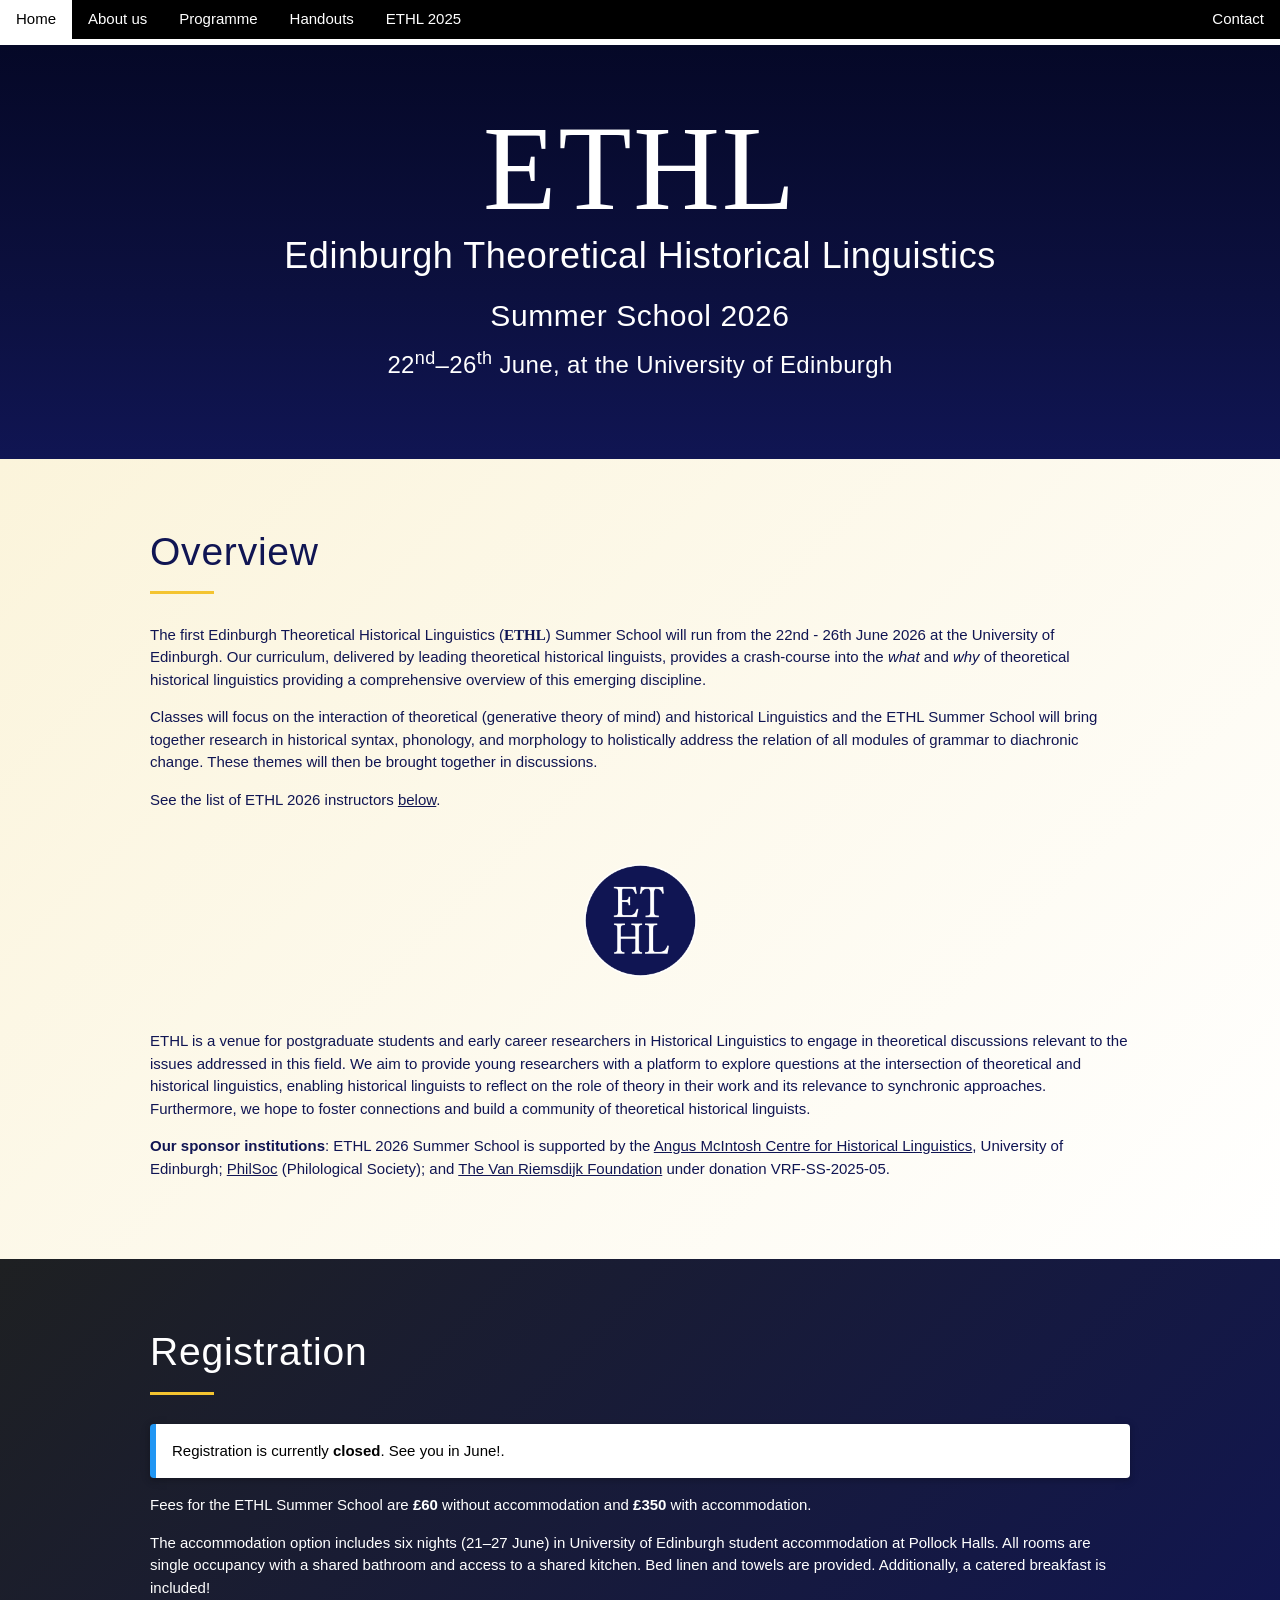
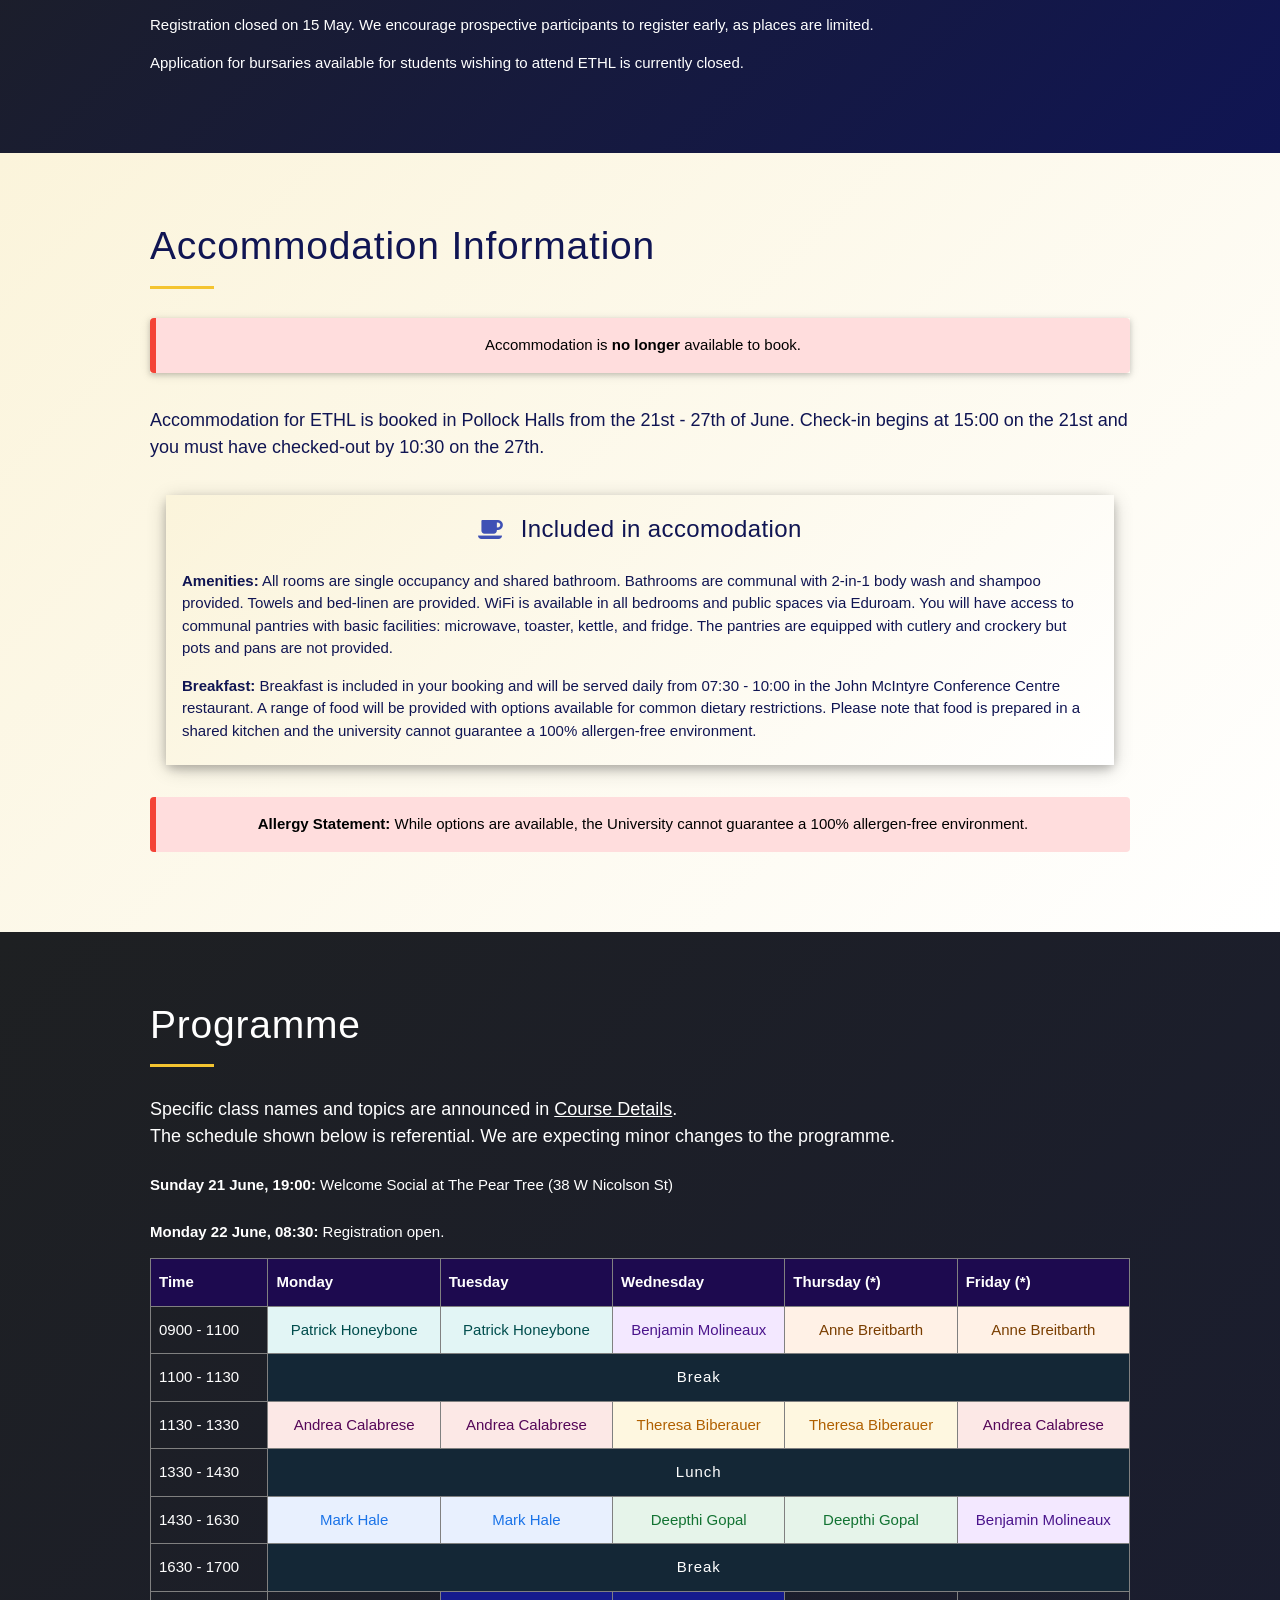
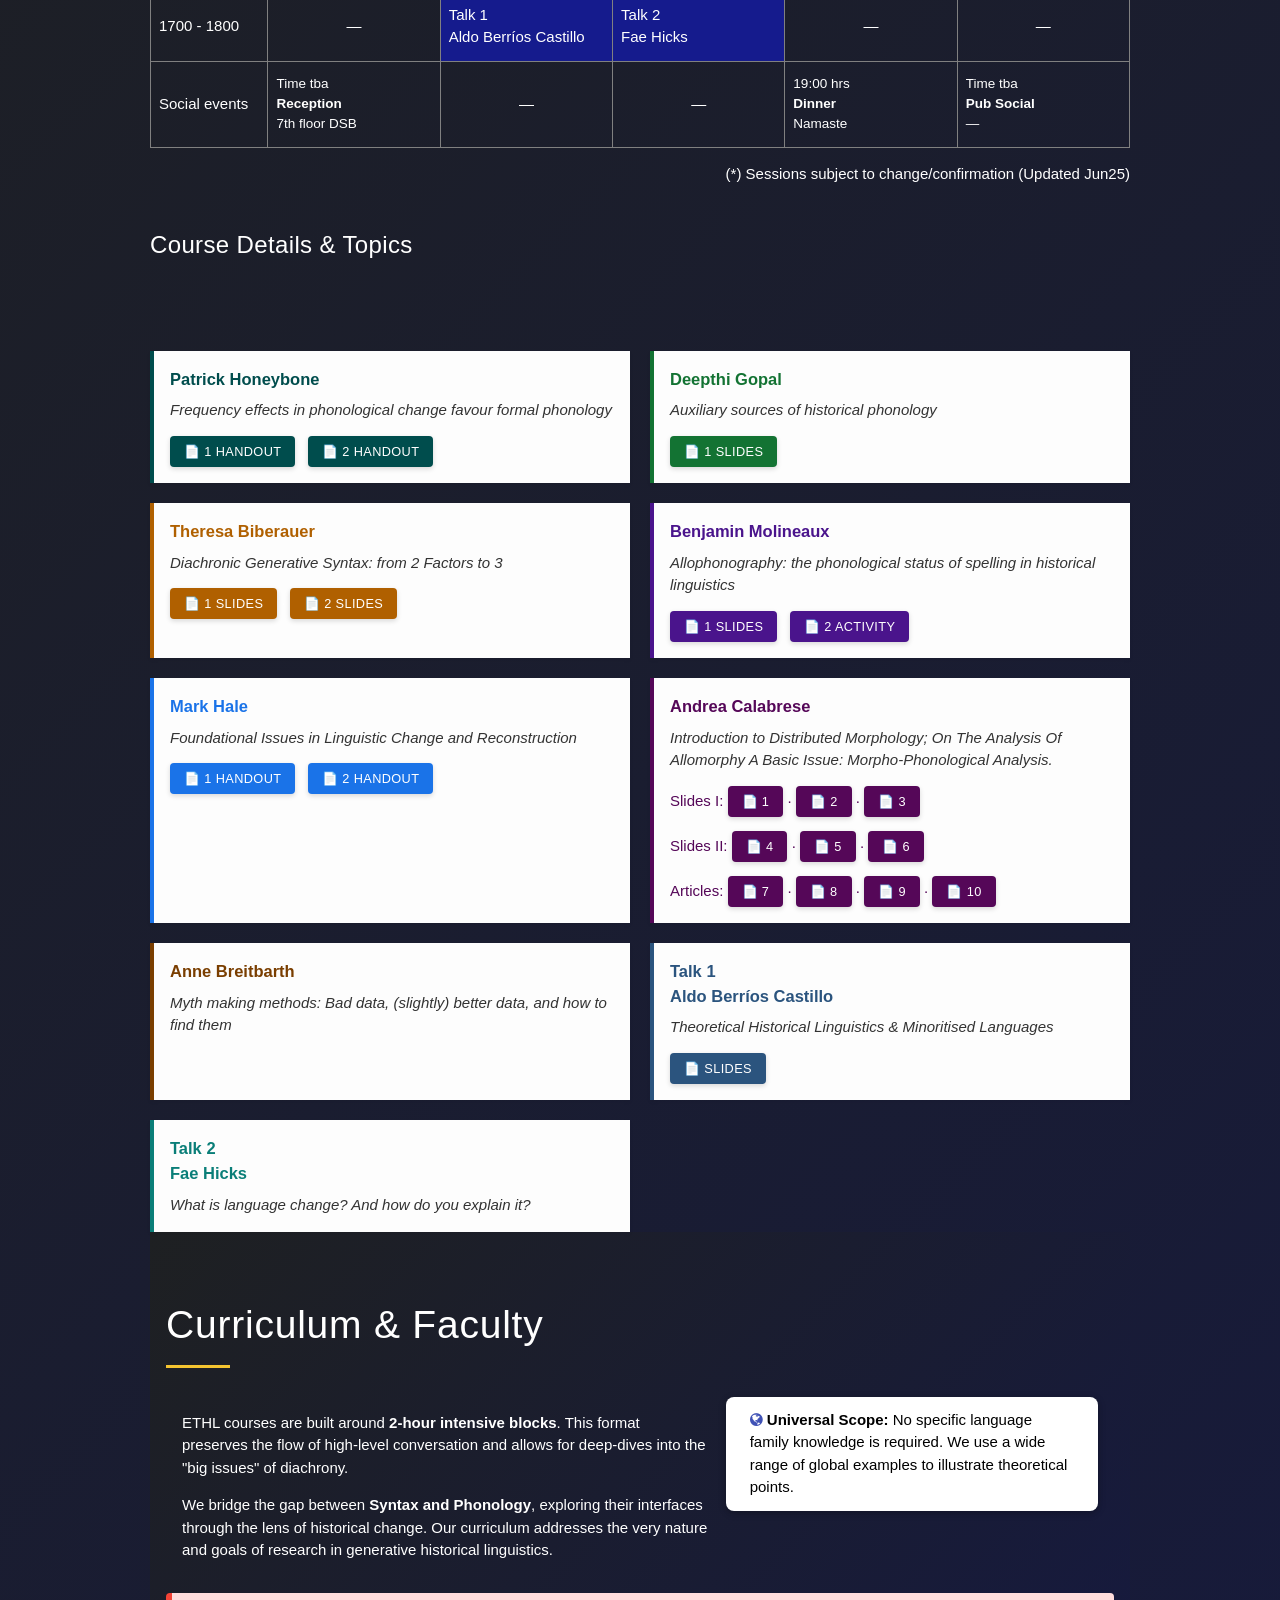
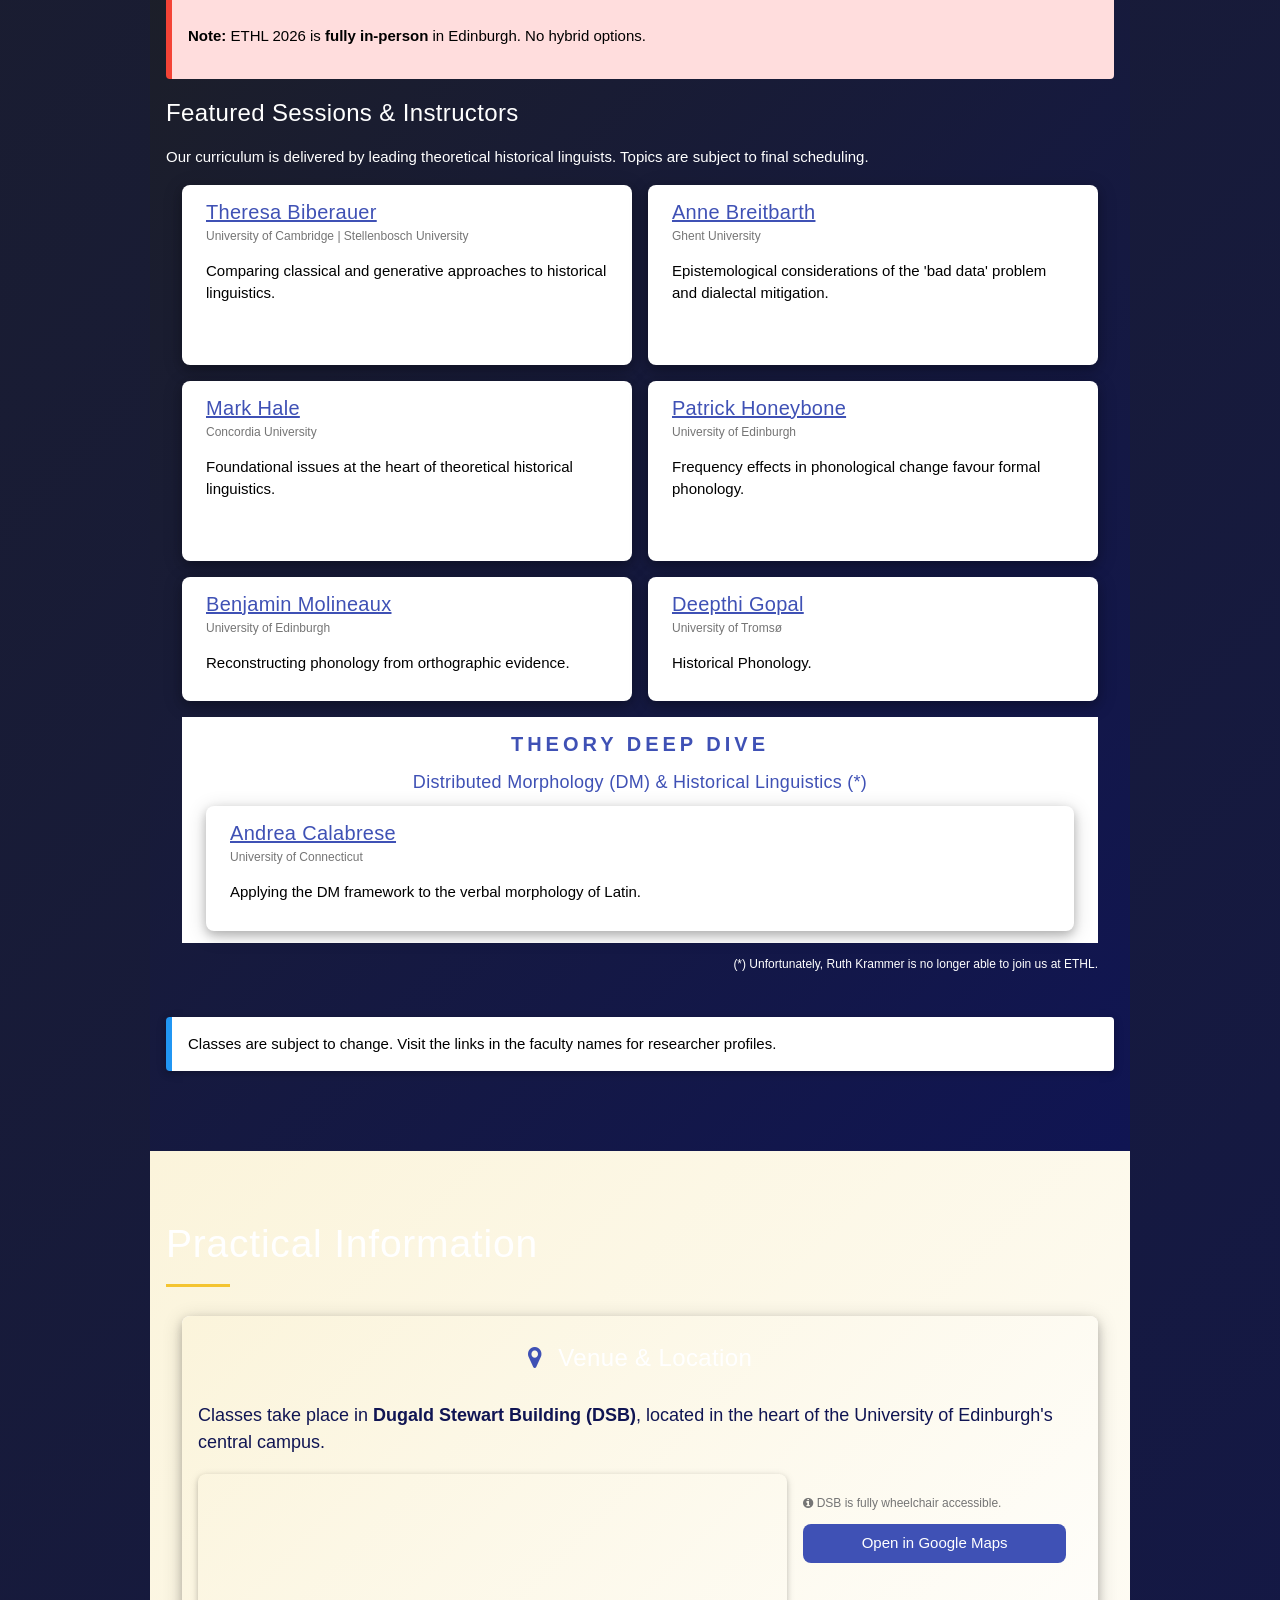
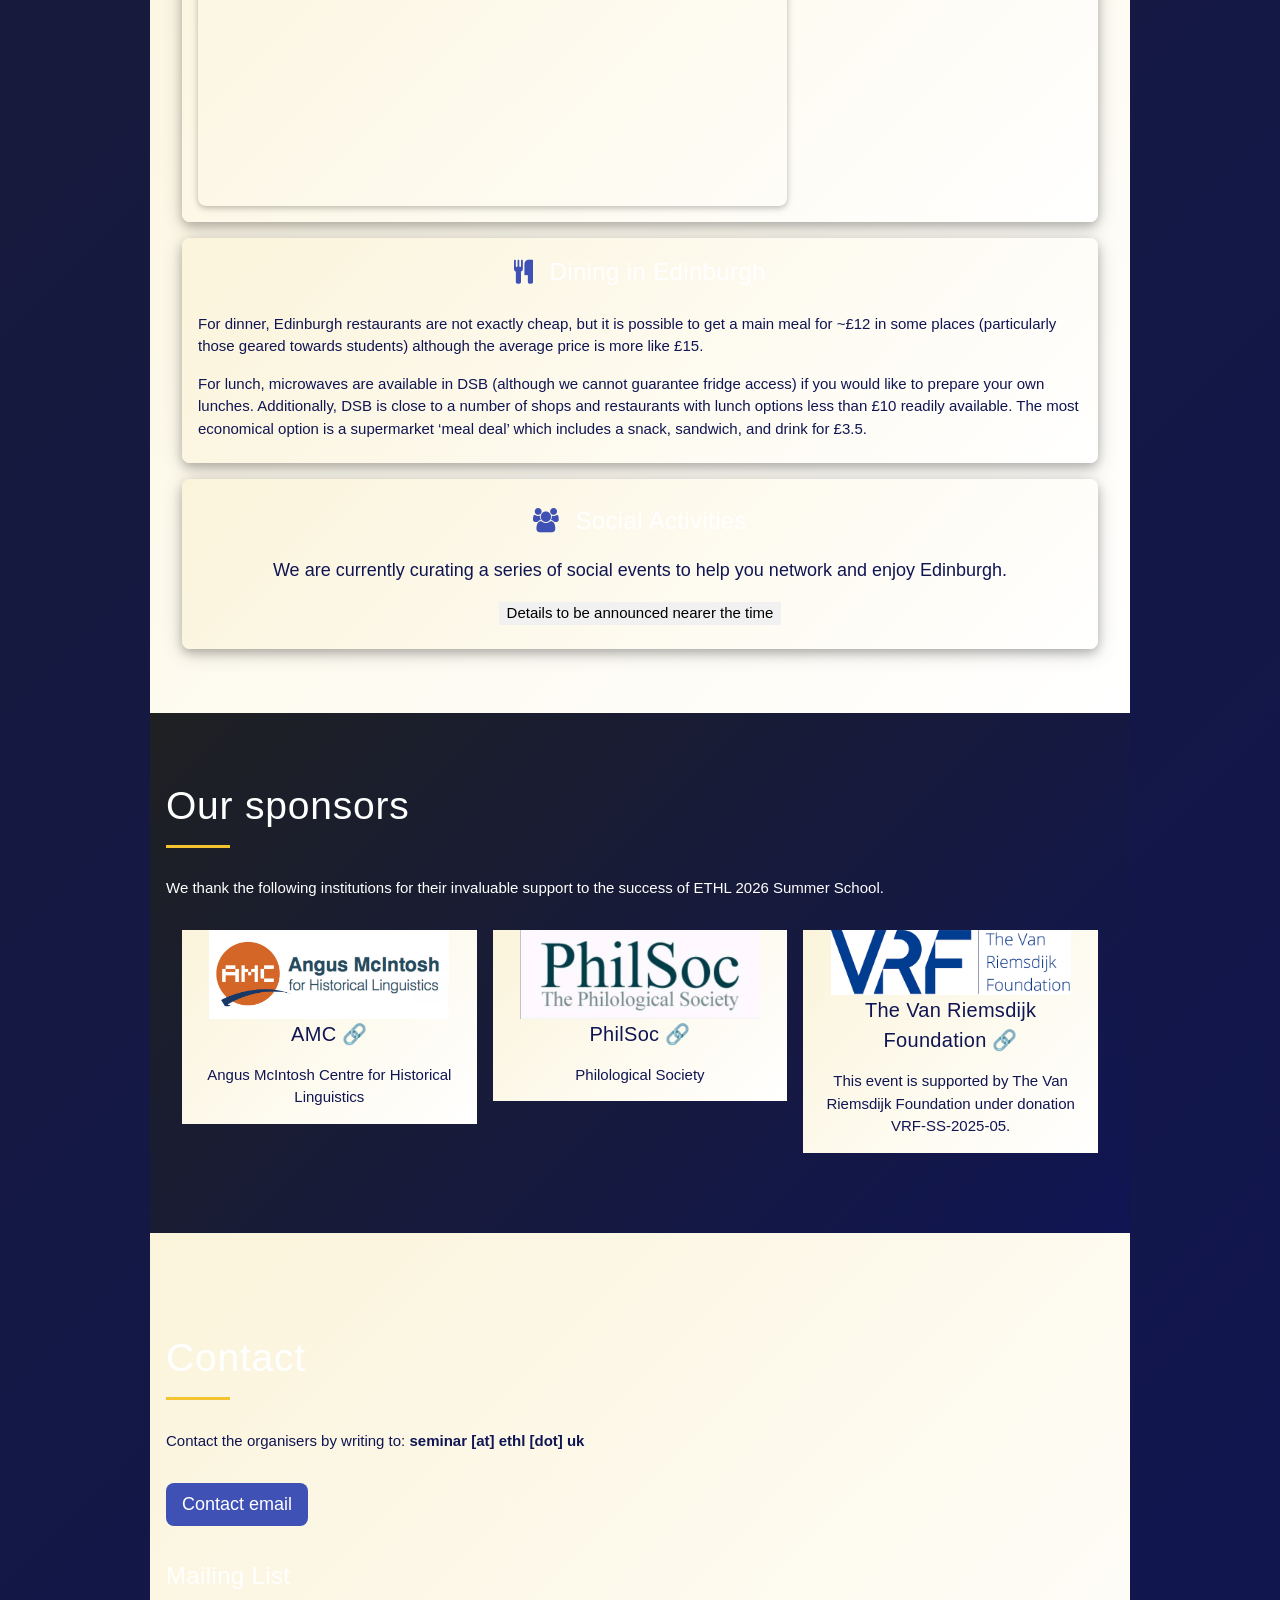
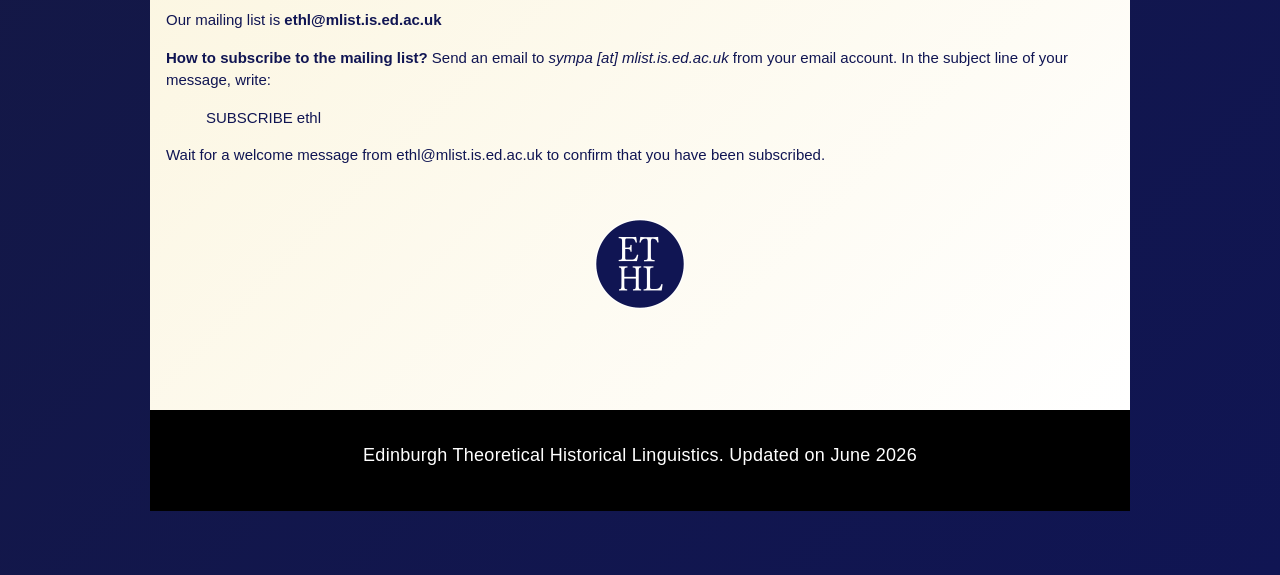
==== index.html @ 7f7b1116 "updated handout" ====
<!DOCTYPE html>
<html lang="en">
<head>
	
<meta charset="UTF-8">

<title>ETHL - Edinburgh Theoretical Historical Linguistics</title>

<!-- The Open Graph protocol -->
<meta property="og:title" content="ETHL - Edinburgh Theoretical Historical Linguistics" />
<meta property="og:description" content="	ETHL is a venue for researchers in Historical Linguistics to engage in discussion relevant to issues at the intersection of theory and diachrony fostering connections and creating a community of theoretical historical linguists." />
<meta property="og:type" content="website" />
<meta property="og:url" content="https://ethl.uk/" />
<meta property="og:image" content="https://ethl.uk/assets/ethl_2026.jpg" />
<meta name="description" content="ETHL Summer School 2026 at the University of Edinburgh: A comprehensive overview of theoretical historical linguistics.">

<script src="https://www.w3schools.com/lib/w3.js"></script>
<meta name="viewport" content="width=device-width,initial-scale=1">

<link rel="apple-touch-icon" sizes="180x180" href="assets/favicon/apple-touch-icon.png">
<link rel="icon" type="image/png" sizes="32x32" href="assets/favicon/favicon-32x32.png">
<link rel="icon" type="image/png" sizes="16x16" href="assets/favicon/favicon-16x16.png">
<link rel="manifest" href="assets/favicon/site.webmanifest">

<link rel="stylesheet" href="https://www.w3schools.com/w3css/4/w3.css"> 

<link rel="stylesheet" href="assets/style.css"> 
<link rel="stylesheet" href="https://fonts.googleapis.com/icon?family=Material+Icons">
<link rel="stylesheet" href="https://cdnjs.cloudflare.com/ajax/libs/font-awesome/4.7.0/css/font-awesome.min.css">

<style>
html,body {font-family:"Verdana",sans-serif}
h1,h2,h3,h4,h5,h6 {font-family:"Segoe UI",sans-serif}
.w4-padding {padding:0 5px}
</style>

</head>
<body>


<!-- Responsive collapsible bar -->
<div class="w3-bar w3-border-white w3-black w3-bottombar w3-border-white ">
<a href="#"          class="w3-bar-item w3-button w3-hover-ethlblue w3-white">Home</a>
<a href="aboutEthl.html"     class="w3-bar-item w3-hide-small w3-button w3-hover-ethlblue">About us</a>
<!--<a href="#register"  class="w3-bar-item w3-hide-small w3-button w3-hover-ethlblue">Register</a>-->
<a href="#programme"  class="w3-bar-item w3-hide-small w3-button w3-hover-ethlblue">Programme</a>
<a href="#handouts"  class="w3-bar-item w3-hide-small w3-button w3-hover-ethlblue">Handouts</a>
<a href="Ethl2025.html" class="w3-bar-item w3-hide-small w3-button w3-hover-ethlblue">ETHL 2025</a>
<a href="#contact"   class="w3-bar-item w3-hide-small  w3-button w3-right w3-hover-ethlblue">Contact</a>
<a href="javascript:void(0)" class="w3-bar-item w3-button w3-right w3-hide-large w3-hide-medium" onclick="myFunction()">&#9776;</a>
</div> 


<!-- Navigation -->
<div id="menudisplay" class="w3-bar-block w3-black w3-hide w3-hide-large w3-hide-medium">
<a href="aboutEthl.html"      class="w3-bar-item w3-button">About us</a>
<!-- <a href="#register"   class="w3-bar-item w3-button">Register</a> -->
<a href="#programme"  class="w3-bar-item w3-button">Programme</a>
<a href="#handouts"  class="w3-bar-item w3-button">Handouts</a>
<a href="Ethl2025.html" class="w3-bar-item w3-button">ETHL 2025</a>
<a href="#contact" class="w3-bar-item w3-button">Contact</a>
</div> 


<div class="w3-container w3-padding-64 ethlblue-gradient w3-center">
	<div class="w3-content">
		<h1 class="ethl-logo">ETHL</h1>
		<h1>Edinburgh Theoretical Historical Linguistics</h1>
		<span class="ethl-h2">Summer School 2026</span>
		<h3>22<sup>nd</sup>–26<sup>th</sup> June, at the University of Edinburgh</h3>
	</div>
</div>

<!-- Hack section -->
<div id="hack" class="w3-container"><div class="w3-content"></div></div>

<!-- APPLY NOW LINK
<div class="w3-display-container w3-animate-opacity">
  <div class="w3-container w3-display-bottomleft w3-margin-bottom">  
    <button onclick="location.href='https://www.epay.ed.ac.uk/conferences-and-events/college-of-humanities-and-social-science/school-of-philosophy-psychology-and-language-sciences/edinburgh-theoretical-historical-linguistics-seminar-2026'" class="w3-button w3-xlarge w3-theme w3-pplsred w3-white w3-round-large" title="Click here to register and/or pay">REGISTER & PAY</button>
  </div>
</div>
-->

<div id="about" class="w3-container w3-padding-64">
	<div class="w3-content">
		<h2>Overview</h2>

        <p>The first Edinburgh Theoretical Historical Linguistics (<span class="ethl">ETHL</span>) Summer School will run from the 22nd - 26th June 2026 at the University of Edinburgh. Our curriculum, delivered by leading theoretical historical linguists, provides a crash-course into the <em>what</em> and <em>why</em> of theoretical historical linguistics providing a comprehensive overview of this emerging discipline.</p>

        <p>Classes will focus on the interaction of theoretical (generative theory of mind) and historical Linguistics and the ETHL Summer School will bring together research in historical syntax, phonology, and morphology to holistically address the relation of all modules of grammar to diachronic change. These themes will then be brought together in discussions.</p>

        <p>See the list of ETHL 2026 instructors <a href="#faculty">below</a>.</p>


    	<div class="w3-center w3-padding-32">
    		 <img src="assets/logo_border.png" class="w3-round" width="125px" height="125px" alt="ETHL Logo"> 
    	</div>

    	<p>ETHL is a venue for postgraduate students and early career researchers in Historical Linguistics to engage in theoretical discussions relevant to the issues addressed in this field. We aim to provide young researchers with a platform to explore questions at the intersection of theoretical and historical linguistics, enabling historical linguists to reflect on the role of theory in their work and its relevance to synchronic approaches. Furthermore, we hope to foster connections and build a community of theoretical historical linguists.</p>

    	<p><strong>Our sponsor institutions</strong>: ETHL 2026 Summer School is supported by the <a href="https://www.amc.lel.ed.ac.uk/">Angus McIntosh Centre for Historical Linguistics</a>, University of Edinburgh; <a href="https://philsoc.org.uk/" target="_blank" alt="The Philological Society">PhilSoc</a> (Philological Society); and <a href="https://vanriemsdijkfoundation.org/">The Van Riemsdijk Foundation</a> under donation VRF‐SS‐2025‐05.

    </div>
</div>



<!-- REGISTRATION -->
<div class="w3-container w3-padding-64" id="register">
	<div class="w3-content">

        <h2>Registration</h2>

        <div class="w3-card">
            <div class="w3-panel w3-leftbar w3-white w3-border-blue w3-round-medium w3-padding-16 w3-margin-top">
                <p style="margin:0;">Registration is currently <strong>closed</strong>. See you in June!.</p>
            </div>
        </div>

        <p>Fees for the ETHL Summer School are <strong>£60</strong> without accommodation and <strong>£350</strong> with accommodation.</p>
        <p>The accommodation option includes six nights (21–27 June) in University of Edinburgh student accommodation at Pollock Halls. All rooms are single occupancy with a shared bathroom and access to a shared kitchen. Bed linen and towels are provided. Additionally, a catered breakfast is included!</p>
        <p>Registration closed on 15 May. We encourage prospective participants to register early, as places are limited. </p>
        <p>Application for bursaries available for students wishing to attend ETHL is currently closed.</p>

	</div>
</div>



<!-- Accomodation -->
<div class="w3-container w3-padding-64" id="accomodation">
    <div class="w3-content">

        <h2>Accommodation Information</h2>


        <div class="w3-card">
            <div class="w3-panel w3-leftbar w3-pale-red w3-border-red w3-round-medium w3-padding-16 w3-margin-top w3-center">
                <p style="margin:0;">Accommodation is <strong>no longer</strong> available to book.</p>
            </div>
        </div>


        <p class="w3-large w3-padding-16">Accommodation for ETHL is booked in Pollock Halls from the 21st - 27th of June.  Check-in begins at 15:00 on the 21st and you must have checked-out by 10:30 on the 27th.</p>

        <div class="w3-row-padding">
            <div class="w3-col l12 m12 w3-margin-bottom">
                <div class="w3-white w3-card-4 w3-round-large">
                    <div class="w3-container w3-padding">
                       <h3 class="w3-center w3-padding"><i class="fa fa-coffee w3-text-indigo w3-margin-right"></i>Included in accomodation</h3>
                        <p><strong>Amenities:</strong> All rooms are single occupancy and shared bathroom. Bathrooms are communal with 2-in-1 body wash and shampoo provided. Towels and bed-linen are provided. WiFi is available in all bedrooms and public spaces via Eduroam. You will have access to communal pantries with basic facilities: microwave, toaster, kettle, and fridge. The pantries are equipped with cutlery and crockery but pots and pans are not provided. </p>
                        <p><strong>Breakfast:</strong> Breakfast is included in your booking and will be served daily from 07:30 - 10:00 in the John McIntyre Conference Centre restaurant. A range of food will be provided with options available for common dietary restrictions. Please note that food is prepared in a shared kitchen and the university cannot guarantee a 100% allergen-free environment.</p>
                    </div>
                </div>
            </div>
        </div>

        <div class="w3-panel w3-leftbar w3-pale-red w3-border-red w3-round-medium w3-padding-16 w3-margin-top w3-center">
             <p style="margin:0;"><strong>Allergy Statement:</strong> While options are available, the University cannot guarantee a 100% allergen-free environment.</p>
        </div>
    </div>
</div>



<!-- PROGRAMME -->
<div class="w3-container w3-padding-64" id="programme">
    <div class="w3-content">        

        <h2>Programme</h2>    
        <p style="margin-top: 24px; font-size: 1.2em;">Specific class names and topics are announced in <a href="#handouts">Course Details</a>.

            <br> The schedule shown below is referential. We are expecting minor changes to the programme.</p>

        <p style="margin-top: 24px">
            <strong>Sunday 21 June, 19:00:</strong> Welcome Social at The Pear Tree (38 W Nicolson St)
        </p>

        <p style="margin-top: 24px">
            <strong>Monday 22 June, 08:30:</strong> Registration open.
        </p>


        <div class="w3-hide-small">
            <table border="1" style="border-collapse: collapse; width: 100%; table-layout: fixed; text-align: left;">
              <thead>
                <tr style="background-color: #1d0a4f; color: white;">
                  <th style="padding: 12px 8px; width: 12%;">Time</th>
                  <th style="padding: 12px 8px; width: 17.6%;">Monday</th>
                  <th style="padding: 12px 8px; width: 17.6%;">Tuesday</th>
                  <th style="padding: 12px 8px; width: 17.6%;">Wednesday</th>
                  <th style="padding: 12px 8px; width: 17.6%;">Thursday (*)</th>
                  <th style="padding: 12px 8px; width: 17.6%;">Friday (*)</th>
                </tr>
              </thead>
              <tbody>
<!--                  <td colspan="2" style="padding: 12px 8px; text-align: center; background-color: #e6f4ea; color: #137333; font-weight: 500;">Deepthi Gopal</td> -->
<!--                  <td colspan="2" style="padding: 12px 8px; text-align: center; background-color: #fef7e0; color: #b06000; font-weight: 500;">Theresa Biberauer</td> -->

                <tr>
                  <td style="padding: 12px 8px">0900 - 1100</td>
                  <td colspan="1" style="padding: 12px 8px; text-align: center; background-color: #e2f5f5; color: #004d4d; font-weight: 500;">Patrick Honeybone</td>
                  <td colspan="1" style="padding: 12px 8px; text-align: center; background-color: #e2f5f5; color: #004d4d; font-weight: 500;">Patrick Honeybone</td>
                  <td style="padding: 12px 8px; text-align: center; background-color: #f3e8ff; color: #4a148c; font-weight: 500;">Benjamin Molineaux</td>
                  <td colspan="1" style="padding: 12px 8px; text-align: center; background-color: #fff1e6; color: #7a3e00; font-weight: 500;">Anne Breitbarth</td>
                  <td colspan="1" style="padding: 12px 8px; text-align: center; background-color: #fff1e6; color: #7a3e00; font-weight: 500;">Anne Breitbarth</td>
                </tr>
                <tr>
                  <td style="padding: 12px 8px">1100 - 1130</td>
                  <td colspan="5" style="padding: 12px 8px; text-align: center; background-color: #142736; color: #fff; letter-spacing: 1px;">Break</td>
                </tr>
                <tr>
                  <td style="padding: 12px 8px">1130 - 1330</td>
                  <td colspan="1" style="padding: 12px 8px; text-align: center; background-color: #fce8e6; color: #550758; font-weight: 500;">Andrea Calabrese</td>
                  <td colspan="1" style="padding: 12px 8px; text-align: center; background-color: #fce8e6; color: #550758; font-weight: 500;">Andrea Calabrese</td>
                  <td colspan="1" style="padding: 12px 8px; text-align: center; background-color: #fef7e0; color: #b06000; font-weight: 500;">Theresa Biberauer</td>
                  <td colspan="1" style="padding: 12px 8px; text-align: center; background-color: #fef7e0; color: #b06000; font-weight: 500;">Theresa Biberauer</td>
                  <td colspan="1" style="padding: 12px 8px; text-align: center; background-color: #fce8e6; color: #550758; font-weight: 500;">Andrea Calabrese</td>
                </tr>
                <tr>
                  <td style="padding: 12px 8px">1330 - 1430</td>
                  <td colspan="5" style="padding: 12px 8px; text-align: center; background-color: #142736; color: #fff; letter-spacing: 1px;">Lunch</td>
                </tr>
                <tr>
                  <td style="padding: 12px 8px">1430 - 1630</td>
                  <td colspan="1" style="padding: 12px 8px; text-align: center; background-color: #e8f0fe; color: #1a73e8; font-weight: 500;">Mark Hale</td>
                  <td colspan="1" style="padding: 12px 8px; text-align: center; background-color: #e8f0fe; color: #1a73e8; font-weight: 500;">Mark Hale</td>
                  <td colspan="1" style="padding: 12px 8px; text-align: center; background-color: #e6f4ea; color: #137333; font-weight: 500;">Deepthi Gopal</td>
                  <td colspan="1" style="padding: 12px 8px; text-align: center; background-color: #e6f4ea; color: #137333; font-weight: 500;">Deepthi Gopal</td>
                  <td style="padding: 12px 8px; text-align: center; background-color: #f3e8ff; color: #4a148c; font-weight: 500;">Benjamin Molineaux</td>
                </tr>
                <tr>
                  <td style="padding: 12px 8px">1630 - 1700</td>
                  <td colspan="5" style="padding: 12px 8px; text-align: center; background-color: #142736; color: #fff; letter-spacing: 1px;">Break</td>
                </tr>
                <tr>
                  <td style="padding: 12px 8px">1700 - 1800</td>
                  <td style="padding: 12px 8px;" class="w3-center">—</td>
                  <td style="padding: 12px 8px; background-color: #151B8D">Talk 1 <br> <span style="font-size:1em">Aldo Berríos Castillo</span></td>


                  <td style="padding: 12px 8px; background-color: #151B8D">Talk 2<br> <span style="font-size:1em">Fae Hicks</span>
                  <td style="padding: 12px 8px;" class="w3-center">—</td>
                  <td style="padding: 12px 8px;" class="w3-center">—</td>
                </tr>
                <tr>
                  <td style="padding: 12px 8px">Social events</td>
                  <td style="padding: 12px 8px; font-size: 0.9em;">Time tba<br><strong>Reception</strong><br>7th floor DSB</td>
                  <td style="padding: 12px 8px;" class="w3-center">—</td>
                  <td style="padding: 12px 8px;" class="w3-center">—</td>
                  <td style="padding: 12px 8px; font-size: 0.9em;">19:00 hrs<br><strong>Dinner</strong><br>Namaste</td>
                  <td style="padding: 12px 8px; font-size: 0.9em;">Time tba<br><strong>Pub Social</strong><br>—</td>
                </tr>
              </tbody>
            </table>
            <p class="w3-right">(*) Sessions subject to change/confirmation (Updated Jun25)</p>
        </div>


        <div class="w3-hide-large w3-hide-medium class-timeline-mobile">
            
            <div class="mobile-day-card">
                <div class="mobile-day-header">Monday 22 June</div>
                <div class="mobile-session p-honeybone"><strong>09:00 - 11:00</strong> P. Honeybone</div>
                <div class="mobile-session m-break"><strong>11:00 - 1130</strong> Break</div>
                <div class="mobile-session d-gopal"><strong>11:30 - 13:30</strong> A. Calabrese</div>
                <div class="mobile-session m-lunch"><strong>13:30 - 14:30</strong> Lunch</div>
                <div class="mobile-session t-biberauer"><strong>14:30 - 16:30</strong> M. Hale</div>
                <div class="mobile-session m-break"><strong>16:30 - 17:00</strong> Break</div>
                <div class="mobile-session m-social"><strong>Time TBA</strong> Reception (DSB-7fl)</div>
            </div>

            <div class="mobile-day-card">
                <div class="mobile-day-header">Tuesday 23 June</div>
                <div class="mobile-session p-honeybone"><strong>09:00 - 11:00</strong> P. Honeybone</div>
                <div class="mobile-session m-break"><strong>11:00 - 1130</strong> Break</div>
                <div class="mobile-session d-gopal"><strong>11:30 - 13:30</strong> A. Calabrese</div>
                <div class="mobile-session m-lunch"><strong>13:30 - 14:30</strong> Lunch</div>
                <div class="mobile-session t-biberauer"><strong>14:30 - 16:30</strong> M. Hale</div>
                <div class="mobile-session m-break"><strong>16:30 - 17:00</strong> Break</div>
                <div class="mobile-session m-opensession"><strong>17:00 - 18:00</strong> A. Berrios C.</div>
            </div>

            <div class="mobile-day-card">
                <div class="mobile-day-header">Wednesday 24 June</div>
                <div class="mobile-session b-molineaux"><strong>09:00 - 11:00</strong> B. Molineaux</div>
                <div class="mobile-session m-break"><strong>11:00 - 1130</strong> Break</div>
                <div class="mobile-session a-calabrese"><strong>11:30 - 13:30</strong>T. Biberauer</div>
                <div class="mobile-session m-lunch"><strong>13:30 - 14:30</strong> Lunch</div>
                <div class="mobile-session m-hale"><strong>14:30 - 16:30</strong> D. Gopal</div>
                <div class="mobile-session m-break"><strong>16:30 - 17:00</strong> Break</div>
                <div class="mobile-session m-opensession"><strong>17:00 - 18:00</strong> F. Hicks</div> 
            </div>

            <div class="mobile-day-card">
                <div class="mobile-day-header">Thursday 25 June (*)</div>
                <div class="mobile-session a-breitbarth"><strong>09:00 - 11:00</strong> A. Breitbarth</div>
                <div class="mobile-session m-break"><strong>11:00 - 1130</strong> Break</div>
                <div class="mobile-session a-calabrese"><strong>11:30 - 13:30</strong>T. Biberauer</div>
                <div class="mobile-session m-lunch"><strong>13:30 - 14:30</strong> Lunch</div>
                <div class="mobile-session m-hale"><strong>14:30 - 16:30</strong> D. Gopal</div>
                <div class="mobile-session m-break"><strong>16:30 - 17:00</strong> Break</div>
                <div class="mobile-session m-social"><strong>19:00</strong> Dinner (Namaste)</div>
            </div>

            <div class="mobile-day-card">
                <div class="mobile-day-header">Friday 26 June (*)</div>
                <div class="mobile-session a-breitbarth"><strong>09:00 - 11:00</strong> A. Breitbarth</div>
                <div class="mobile-session m-break"><strong>11:00 - 1130</strong> Break</div>
                <div class="mobile-session a-calabrese"><strong>11:30 - 13:30</strong> A. Calabrese</div>
                <div class="mobile-session m-lunch"><strong>13:30 - 14:30</strong> Lunch</div>
                <div class="mobile-session b-molineaux"><strong>14:30 - 16:30</strong> B. Molineaux</div>
                <div class="mobile-session m-break"><strong>16:30 - 17:00</strong> Break</div>
                <div class="mobile-session m-social"><strong>Time TBA</strong> Pub Social</div>
            </div>
            <p class="w3-right">(*) Sessions subject to change/confirmation (Updated Jun25)</p>
        </div>


<h3 id="handouts" class="w3-padding-64 course-heading">Course Details & Topics</h3>

<div class="course-grid">
    
    <div class="course-card" style="--accent: #004d4d;">
        <strong class="speaker-name">Patrick Honeybone</strong>
        <p class="talk-title">Frequency effects in phonological change favour formal phonology</p>
        <p class="download-links">
            <a href="pdfs/Ethl-2026-Patrick-frequency-effects.pdf">📄 1 Handout</a> · 
            <a href="pdfs/Ethl-2026-Patrick-2.pdf">📄 2 Handout</a>
        </p>
    </div>

    <div class="course-card" style="--accent: #137333;">
        <strong class="speaker-name">Deepthi Gopal</strong>
        <p class="talk-title">Auxiliary sources of historical phonology</p>
        <p class="download-links">
            <a href="pdfs/Ethl2026-Deepthi-1.pdf">📄 1 Slides</a>
        </p>
    </div>

    <div class="course-card" style="--accent: #b06000;">
        <strong class="speaker-name">Theresa Biberauer</strong>
        <p class="talk-title">Diachronic Generative Syntax: from 2 Factors to 3</p>
        <p class="download-links">
            <a href="pdfs/Ethl2026-Biberauer-FromFactor2toFactor3Day1.pdf">📄 1 Slides</a> · 
            <a href="pdfs/Ethl2026-Biberauer-FromFactor2toFactor3Day2.pdf">📄 2 Slides</a>

        </p>
    </div>

    <div class="course-card" style="--accent: #4a148c;">
        <strong class="speaker-name">Benjamin Molineaux</strong>
        <p class="talk-title">Allophonography: the phonological status of spelling in historical linguistics</p>
        <p class="download-links">
            <a href="pdfs/ethl2026-Molineaux1.pdf">📄 1 Slides</a> ·  
            <a href="pdfs/ethl2026-Molineaux-Activity1.pdf">📄 2 Activity</a>
        </p>
    </div>

    <div class="course-card" style="--accent: #1a73e8;">
        <strong class="speaker-name">Mark Hale</strong>
        <p class="talk-title">Foundational Issues in Linguistic Change and Reconstruction</p>
        <p class="download-links">
            <a href="pdfs/Ethl2026-Mark-DivCom.pdf">📄 1 Handout</a> ·  
            <a href="pdfs/Ethl2026-Mark-DivCom-2.pdf">📄 2 Handout</a>
        </p>
    </div>

    <div class="course-card" style="--accent: #550758;">
        <strong class="speaker-name">Andrea Calabrese</strong>
        <p class="talk-title">Introduction to Distributed Morphology; On The Analysis Of Allomorphy A Basic Issue: Morpho-Phonological Analysis.</p>
        
        <p class="download-links category-label">Slides I: 
            <a href="pdfs/ETHL2026-Andrea-intro1.pdf">📄 1</a> · 
            <a href="pdfs/ETHL2026-Andrea-intro2.pdf">📄 2</a> · 
            <a href="pdfs/ETHL2026-Andrea-intro3.pdf">📄 3</a>
        </p>
        <p class="download-links category-label">Slides II:
            <a href="pdfs/ETHL-Andrea-Latin1.pdf">📄 4</a> · 
            <a href="pdfs/ETHL-Andrea-Latin2.pdf">📄 5</a> · 
            <a href="pdfs/ETHL-Andrea-Latin3.pdf">📄 6</a>
        </p>
        <p class="download-links category-label">Articles: 
            <a href="pdfs/ETHL-Andrea-01-CalabreseLatinTVs.pdf">📄 7</a> · 
            <a href="pdfs/ETHL-Andrea-02-CalabreseParticiples.pdf">📄 8</a> · 
            <a href="pdfs/ETHL-Andrea-03-Distributed_morphology_and_historical_linguistics.pdf">📄 9</a> · 
            <a href="pdfs/ETHL-Andrea-04-OnLatinPassiveMorphology.pdf">📄 10</a>
        </p>
    </div>

    <div class="course-card" style="--accent: #7a3e00;">
        <strong class="speaker-name">Anne Breitbarth</strong>
        <p class="talk-title">Myth making methods: Bad data, (slightly) better data, and how to find them</p>
    </div>

    <div class="course-card" style="--accent: #2B547E;">
        <strong class="speaker-name">Talk 1 <br> Aldo Berríos Castillo</strong>
        <p class="talk-title">Theoretical Historical Linguistics & Minoritised Languages</p>
        <p class="download-links category-label">
            <a href="pdfs/ethl2026-Aldo-THLandML.pdf">📄 Slides</a>
        </p>
    </div>

    <div class="course-card" style="--accent: #0a7e78;">
        <strong class="speaker-name">Talk 2 <br> Fae Hicks</strong>
        <p class="talk-title">What is language change? And how do you explain it?</p>
    </div>

</div>



<!-- Curriculum Section -->

<div class="w3-container w3-padding-64" id="curriculum">
    <div class="w3-content">
        <h2>Curriculum & Faculty</h2>

        <div class="w3-row-padding w3-margin-top">
            <div class="w3-col l7 m12">
                <p>ETHL courses are built around <strong>2-hour intensive blocks</strong>. This format preserves the flow of high-level conversation and allows for deep-dives into the "big issues" of diachrony.</p>
                <p>We bridge the gap between <strong>Syntax and Phonology</strong>, exploring their interfaces through the lens of historical change. Our curriculum addresses the very nature and goals of research in generative historical linguistics.</p>
            </div>
            <div class="w3-col l5 m12">
                <div class="w3-card w3-white w3-round-large w3-padding-large">
                    <p style="margin:0;"><i class="fa fa-globe w3-text-indigo"></i> <strong>Universal Scope:</strong> No specific language family knowledge is required. We use a wide range of global examples to illustrate theoretical points.</p>
                </div>
            </div>
        </div>

        <div class="w3-col">
            <div class="w3-panel w3-pale-red w3-leftbar w3-border-red w3-round-medium w3-padding-32 w3-margin-top">
                <p style="margin:0;"><strong>Note:</strong> ETHL 2026 is <strong>fully in-person</strong> in Edinburgh. No hybrid options.</p>
            </div>
        </div>  



        <h3 class="w3-margin-top" id="faculty">Featured Sessions & Instructors</h3>
        <p class="w3-margin-bottom">Our curriculum is delivered by leading theoretical historical linguists. Topics are subject to final scheduling.</p>
        
        <div class="w3-row-padding">
            <div class="w3-col l6 m12 w3-margin-bottom">
                <div class="w3-white w3-padding-large w3-round-large w3-card-4" style="min-height:180px">
                    <h4 class="w3-text-indigo" style="margin:0;"><a href="https://www.joh.cam.ac.uk/research/academics/college-teaching-associates/dr-theresa-biberauer" target="_blank">Theresa Biberauer</a></h4>
                    <p class="w3-small w3-text-grey" style="margin-top:0;">University of Cambridge | Stellenbosch University</p>
                    <p>Comparing classical and generative approaches to historical linguistics.</p>
                </div>
            </div>

            <div class="w3-col l6 m12 w3-margin-bottom">
                <div class="w3-white w3-padding-large w3-round-large w3-card-4" style="min-height:180px">
                    <h4 class="w3-text-indigo" style="margin:0;"> <a href="https://research.flw.ugent.be/en/anne.breitbarth" target="_blank">Anne Breitbarth</a></h4>
                    <p class="w3-small w3-text-grey" style="margin-top:0;">Ghent University</p>
                    <p>Epistemological considerations of the 'bad data' problem and dialectal mitigation.</p>
                </div>
            </div>

            <div class="w3-col l6 m12 w3-margin-bottom">
                <div class="w3-white w3-padding-large w3-round-large w3-card-4" style="min-height:180px">
                    <h4 class="w3-text-indigo" style="margin:0;"> <a href="https://www.concordia.ca/faculty/mark-hale.html" target="_blank">Mark Hale</a></h4>
                    <p class="w3-small w3-text-grey" style="margin-top:0;">Concordia University</p>
                    <p>Foundational issues at the heart of theoretical historical linguistics.</p>

                </div>
            </div>

            <div class="w3-col l6 m12 w3-margin-bottom">
                <div class="w3-white w3-padding-large w3-round-large w3-card-4" style="min-height:180px">
                    <h4 class="w3-text-indigo" style="margin:0;"><a href="https://www.lel.ed.ac.uk/homes/patrick/" target="_blank">Patrick Honeybone</a></h4>
                    <p class="w3-small w3-text-grey" style="margin-top:0;">University of Edinburgh</p>
                    <p>Frequency effects in phonological change favour formal phonology.</p>
                </div>
            </div>

            <div class="w3-col l6 m12 w3-margin-bottom">
                <div class="w3-white w3-padding-large w3-round-large w3-card-4">
                    <h4 class="w3-text-indigo" style="margin:0;"><a href="https://benmolineaux.ppls.ed.ac.uk/" target="_blank">Benjamin Molineaux</a></h4>
                    <p class="w3-small w3-text-grey" style="margin-top:0;">University of Edinburgh</p>
                    <p>Reconstructing phonology from orthographic evidence.</p>
                </div>
            </div>


            <div class="w3-col l6 m12 w3-margin-bottom">
                <div class="w3-white w3-padding-large w3-round-large w3-card-4">
                    <h4 class="w3-text-indigo" style="margin:0;"><a href="https://deepthigop.al/" target="_blank">Deepthi Gopal</a></h4>
                    <p class="w3-small w3-text-grey" style="margin-top:0;">University of Tromsø</p>
                    <p>Historical Phonology.</p>
                </div>
            </div>

            <div class="w3-col l12 m12 w3-margin-bottom">
                <div class="w3-padding-large  w3-white">
                    <h4 class="w3-center w3-wide w3-text-indigo"><strong>THEORY DEEP DIVE</strong></h4>

                    <h5 class="w3-center w3-text-indigo">Distributed Morphology (DM) & Historical Linguistics (*)</h5>

                    <div class="w3-white w3-padding-large w3-round-large w3-card-4">
                            <h4 class="w3-text-indigo" style="margin:0;"><a href="https://andrea-calabrese.uconn.edu/" target="_blank">Andrea Calabrese</a></h4>
                            <p class="w3-small w3-text-grey" style="margin-top:0;">University of Connecticut</p>
                        <p>Applying the DM framework to the verbal morphology of Latin.</p>
                    </div>
                </div>
                    <p class="w3-small w3-right">(*) Unfortunately, Ruth Krammer is no longer able to join us at ETHL.</p><br>
            </div>

    </div>

        <div class="w3-card">
            <div class="w3-panel w3-leftbar w3-white w3-border-blue w3-round-medium w3-padding-16 w3-margin-top">
                <p style="margin:0;">Classes are subject to change. Visit the links in the faculty names for researcher profiles.</p>
            </div>
        </div>

</div>
</div>


<!-- Practical Information -->
<div class="w3-container w3-padding-64" id="practical_info">
    <div class="w3-content">
        <h2>Practical Information</h2>

        <div class="w3-row-padding w3-margin-top">
            <div class="w3-col l12 m12 w3-margin-bottom">
                <div class="w3-white w3-card-4 w3-round-large">
                    <div class="w3-container w3-padding-16 w3-round-large ">
                       <h3 class="w3-center w3-padding"><i class="fa fa-map-marker w3-text-indigo w3-margin-right"></i>Venue & Location</h3>
                        <p class="w3-large">Classes take place in <strong>Dugald Stewart Building (DSB)</strong>, located in the heart of the University of Edinburgh's central campus.</p>
                        <div class="w3-row">
                            <div class="w3-col l8 m12">
                                <div class="map-responsive w3-card w3-round-large" style="overflow:hidden">
                                    <iframe
                                        src="https://www.google.com/maps/embed?pb=!1m18!1m12!1m3!1d2234.331575043542!2d-3.189568923337926!3d55.94364177727448!2m3!1f0!2f0!3f0!3m2!1i1024!2i768!4f13.1!3m3!1m2!1s0x4887c78498f39589%3A0xc682944b0e51372a!2sDugald%20Stewart%20Building!5e0!3m2!1sen!2suk!4v1700000000000!5m2!1sen!2suk"
                                        width="100%" height="300" style="border:0;" allowfullscreen="" loading="lazy">
                                    </iframe>
                                </div>
                            </div>
                            <div class="w3-col l4 m12 w3-padding">
                                <p class="w3-text-grey w3-small"><i class="fa fa-info-circle"></i> DSB is fully wheelchair accessible.</p>
                                <a href="https://www.google.com/maps?cid=3543416494981964850" target="_blank" class="w3-button w3-block w3-indigo w3-round-large">Open in Google Maps</a>
                            </div>
                        </div>
                    </div>
                </div>
            </div>
        </div>

        <div class="w3-row-padding">
            <div class="w3-col l12 m12 w3-margin-bottom">
                <div class="w3-white w3-card-4 w3-round-large">
                    <div class="w3-container w3-padding w3-round-large ">
                       <h3 class="w3-center w3-padding"><i class="fa fa-cutlery w3-text-indigo w3-margin-right"></i>Dining in Edinburgh</h3>
                        
                        <p>For dinner, Edinburgh restaurants are not exactly cheap, but it is possible to get a main meal for ~£12 in some places (particularly those geared towards students) although the average price is more like £15.</p>

                        <p>For lunch, microwaves are available in DSB (although we cannot guarantee fridge access) if you would like to prepare your own lunches. Additionally, DSB is close to a number of shops and restaurants with lunch options less than £10 readily available. The most economical option is a supermarket ‘meal deal’ which includes a snack, sandwich, and drink for £3.5. </p>

                    </div>
                </div>
            </div>
        </div>

        <div class="w3-row-padding">
            <div class="w3-col l12">
                <div class="w3-container w3-white w3-card-4 w3-round-large w3-padding-24 w3-center">
                    <h3><i class="fa fa-users w3-text-indigo w3-margin-right"></i>Social Activities</h3>
                    <p class="w3-large">We are currently curating a series of social events to help you network and enjoy Edinburgh.</p>
                    <div class="w3-tag w3-light-grey">Details to be announced nearer the time</div>
                </div>
            </div>
        </div>

    </div>
</div>


<!-- Our Sponsors -->
<div class="w3-container w3-padding-64" id="sponsors">
    <div class="w3-content">
        <h2>Our sponsors</h2>

        <p style="margin-bottom: 2em;">We thank the following institutions for their invaluable support to the success of ETHL 2026 Summer School.</p>
        
        <div class="w3-row-padding w3-margin-top">
            
            <div class="w3-col l4 m4 w3-margin-bottom">
                <div class="w3-container w3-center">
                    <img src="assets/AMC.jpg" style="max-width:240px; width:100%; height:auto; object-fit:contain;">
                    <h4><a href="https://www.amc.lel.ed.ac.uk/" style="text-decoration: none;" target="_blank">AMC 🔗</a></h4>
                    <p>Angus McIntosh Centre for Historical Linguistics</p>
                </div>
            </div>

            <div class="w3-col l4 m4 w3-margin-bottom ">
                <div class="w3-container w3-center ">
                    <img src="assets/philsoc_logo.jpg" style="max-width:240px; width:100%; height:auto; object-fit:contain;">
                    <h4><a href="https://philsoc.org.uk/" style="text-decoration: none;" target="_blank">PhilSoc 🔗</a></h4>
                    <p>Philological Society</p>
                </div>
            </div>

            <div class="w3-col l4 m4 w3-margin-bottom">
                <div class="w3-container w3-center">
                    <img src="assets/vrf-logo.png" style="max-width:240px; width:100%; height:auto; object-fit:contain;">
                    <h4><a href="https://vanriemsdijkfoundation.org/" style="text-decoration: none;" target="_blank">The Van Riemsdijk Foundation 🔗</a></h4>
                    <p>This event is supported by The Van Riemsdijk Foundation under donation VRF‐SS‐2025‐05.</p>
                </div>
            </div>
            
        </div>
    </div>
</div>


<!-- Contact us -->
<div class="w3-container w3-padding-64" id="contact">
	<div class="w3-content w3-padding-32">
		<h2>Contact</h2>
		<p>Contact the organisers by writing to: <strong>seminar [at] ethl [dot] uk</strong></p>
		<button onclick="location.href='mailto:seminar@ethl.uk'" class="w3-margin-top w3-button w3-large w3-theme w3-indigo w3-round-large" title="Send us an email!">Contact email</button>
	</div>

	<div class="w3-content">
		<h3>Mailing List</h3>
        <p>Our mailing list is 
            <strong>
            &#101;&#116;&#104;&#108;&#64;&#109;&#108;&#105;&#115;&#116;&#46;&#105;&#115;&#46;&#101;&#100;&#46;&#97;&#99;&#46;&#117;&#107;
            </strong>
        </p>
		<p><strong>How to subscribe to the mailing list?</strong> Send an email to <em>sympa [at] mlist.is.ed.ac.uk</em> from your email account. In the subject line of your message, write: 
			<blockquote>SUBSCRIBE ethl</blockquote>
        </p>
	    <p>Wait for a welcome message from &#101;&#116;&#104;&#108;&#64;&#109;&#108;&#105;&#115;&#116;&#46;&#105;&#115;&#46;&#101;&#100;&#46;&#97;&#99;&#46;&#117;&#107; to confirm that you have been subscribed.</p>

    	<div class="w3-center w3-padding-32">
    		 <img src="assets/logo_border.png" class="w3-round" width="100px" height="100px" alt="ETHL Logo"> 
    	</div>
	</div>
</div>


<footer class="w3-container w3-black w3-center w3-padding-32">
  <h5>Edinburgh Theoretical Historical Linguistics. Updated on June 2026</h5>
</footer>


<script src="https://aldoberrios.cl/corpus/assets/mobilenavigation.js"></script>

<script>
function myFunction() {
  var x = document.getElementById("menudisplay");
  if (x.className.indexOf("w3-show") == -1) {
    x.className += " w3-show";
  } else { 
    x.className = x.className.replace(" w3-show", "");
  }
}
</script>

</body>
</html>
---- assets/style.css ----
body {
  overflow-x: hidden;
}

h1, h2, h3, h4, h5, h6 {
  font-weight: 500;
  letter-spacing: 0.015em;
  margin-top: 0;
}

.ethl-h2 {
  display: block;
  font-size: 2rem;
  font-weight: 500;
  letter-spacing: 0.02em;
  margin: 0.3em 0 0.3em 0;
  color: #ffffff;
}


h2 {
  font-size: 2.6rem;
  font-weight: 500;
  letter-spacing: 0.02em;
  margin-bottom: 0.75em;
  position: relative;
}


h2::after {
  content: "";
  display: block;
  width: 64px;
  height: 3px;
  background: #f4c430;
  margin-top: 10px;
}


h3 {
  font-size: 1.6rem;
  font-weight: 500;
  letter-spacing: 0.015em;
  margin-bottom: 0.5em;
}

.ethl-hero-title {
  font-size: 6.5rem;
  font-weight: 600;
  letter-spacing: 0.05em;
}

.ethl-hero-subtitle {
  font-size: 2rem;
  font-weight: 400;
  letter-spacing: 0.04em;
}

.w3-ethlblue h2::after {
  background: #ffdd55;
}

.w3-ethlblue h2,
.w3-ethlblue h3 {
  color: #ffffff;
}

.teacher-name {
  margin: 0;
  font-size: 24px;
  font-weight: 500;
  letter-spacing: 0.01em;
}



.w3-ethlblue,.w3-hover-ethlblue:hover{color:#fff!important;background-color:#101553!important}
.w3-text-ethlblue,.w3-hover-text-ethlblue:hover{color:#101553!important}
.w3-text-ethlred,.w3-hover-text-ethlred:hover{color:#b83d63!important}
.red_color {background: #b83d63}
.ethlblue-gradient {
  background: linear-gradient(to top, #101553 0%, #0c103f 40%, #050827 100%) !important;color:#fff!important;
}

.w3-ethl-dark-gradient {
  background: linear-gradient(135deg, #1e2022 0%, #101553 100%) !important;
  color: #ffffff !important;
}

.w3-ethl-light-gradient {
  background: linear-gradient(135deg, #fbf4db 0%, #ffffff 100%) !important;
  color: #101553 !important; /* Changes text to dark blue for beautiful contrast */
}


.ethl-logo {
  font-family: serif;
  font-size: clamp(3.5rem, 12vw, 8rem);
  line-height: 1;
  margin: 0;
  text-align: center;
}


/*  GOOGLE MAP BEHAVIOUR THING */

.map-responsive {
  position: relative;
  overflow: hidden;
  padding-bottom: 56.25%; /* 16:9 aspect ratio */
  height: 0;
}

.map-responsive iframe {
  position: absolute;
  top: 0;
  left: 0;
  width: 100%;
  height: 100%;
  border: 0;
}


.ethl {
  color: #101553;
  font-weight: bold;
  font-family:serif;

}
.ethlwhite {
  color: #fff;
  font-weight: bold;
  font-family:serif;

}


  /* Make W3 columns behave like a neat flex grid (equal heights) */
  .teacher-grid {
    display: flex;
    flex-wrap: wrap;
    margin-left: -8px;   /* matches w3-row-padding-ish gutters */
    margin-right: -8px;
  }
  .teacher-col {
    padding-left: 8px;
    padding-right: 8px;
    margin-bottom: 16px;
    box-sizing: border-box;
    width: 33.3333%;     /* 3 across on desktop */
  }
  /* tablet */
  @media (max-width: 992px) {
    .teacher-col { width: 50%; }  /* 2 across */
  }
  /* mobile */
  @media (max-width: 600px) {
    .teacher-col { width: 100%; } /* 1 across */
  }

  .teacher-card {
    height: 100%;
    border-radius: 14px;
  }
  .teacher-name {
    margin: 0;
    font-size: 26px;
    line-height: 1.15;
  }
  .teacher-inst {
    margin: 10px 0 0 0;
    font-size: 18px;
    opacity: 0.75;
    line-height: 1.35;
  }


.teacher-link {
  text-decoration: none;
  color: inherit;
}
.teacher-link:hover {
  text-decoration: underline;
}

.link-icon {
  font-size: 0.85em;
  opacity: 0.6;
  margin-right: 6px;
}


.ethl-register-btn {
  background: linear-gradient(135deg, #f4c430, #ffdd55);
  color: #1a1a1a !important;
  padding: 18px 40px;
  font-weight: 700;
  letter-spacing: 0.08em;
  text-transform: uppercase;
  box-shadow: 0 8px 20px rgba(0,0,0,0.35);
  border: none;
  transition: all 0.25s ease;
}

.ethl-register-btn:hover {
  background: linear-gradient(135deg, #ffdd55, #f4c430);
  box-shadow: 0 12px 28px rgba(0,0,0,0.45);
  transform: translateY(-2px);
}


.ethl-note {
  background-color: rgba(255,255,255,0.08);
  border-left: 4px solid #ffd966; /* ETHL yellow accent */
  padding: 12px 16px;
  font-size: 0.95em;
}
.ethl-note i {
  margin-right: 6px;
  opacity: 0.8;
}


.faculty-card {
  transition: all 0.25s ease;
  border: 1px solid #f0f0f0;
}

.faculty-card:hover {
  transform: translateY(-6px);
  box-shadow: 0 12px 25px rgba(0,0,0,0.08);
}

.faculty-name {
  color: black !important;
  font-weight: 400;
  margin-bottom: 8px;
}

.faculty-inst a {
  /* text-decoration: none; */
}

.faculty-inst a:hover {
  text-decoration: underline;
}


/* ==========================================================================
   AUTOMATIC ALTERNATING GRADIENTS
   ========================================================================== */

/* 1. Base rule: Apply the Light Gradient to ALL non-dark containers by default */
div.w3-container:not(.w3-ethlblue):not(.ethlblue-gradient) {
  background: linear-gradient(135deg, #fbf4db 0%, #ffffff 100%) !important;
  color: #101553 !important; 
}

/* 2. Target the headers inside the light gradient to make sure they match the dark blue text */
div.w3-container:not(.w3-ethlblue):not(.ethlblue-gradient) h2,
div.w3-container:not(.w3-ethlblue):not(.ethlblue-gradient) h3 {
  color: #101553 !important;
}

/* 3. Alternating rule: Turn every SECOND light container into the Dark Gradient */
div.w3-container:not(.w3-ethlblue):not(.ethlblue-gradient):nth-of-type(even) {
  background: linear-gradient(135deg, #1e2022 0%, #101553 100%) !important;
  color: #ffffff !important;
}

/* 4. Ensure headers turn white inside the automatically generated dark sections */
div.w3-container:not(.w3-ethlblue):not(.ethlblue-gradient):nth-of-type(even) h2,
div.w3-container:not(.w3-ethlblue):not(.ethlblue-gradient):nth-of-type(even) h3 {
  color: #ffffff !important;
}


/* ==========================================================================
   MOBILE TIMELINE STYLES
   ========================================================================== */

.class-timeline-mobile {
  margin-top: 20px;
}

.mobile-day-card {
  background: rgba(255, 255, 255, 0.95);
  border: 1px solid #ddd;
  border-radius: 8px;
  margin-bottom: 24px;
  overflow: hidden;
  box-shadow: 0 4px 10px rgba(0,0,0,0.05);
}

.mobile-day-header {
  background-color: #1d0a4f;
  color: white !important;
  padding: 10px 14px;
  font-weight: bold;
  font-size: 1.1em;
  letter-spacing: 0.05em;
}

.mobile-session {
  padding: 12px 14px;
  border-bottom: 1px solid #eee;
  font-size: 0.95em;
}

.mobile-session:last-child {
  border-bottom: none;
}

.mobile-session strong {
  display: inline-block;
  width: 125px;       /* Increased from 95px to prevent text wrapping */
  color: #444;
  vertical-align: top; /* Keeps text beautifully aligned if the instructor name gets long */
}

/* Matching the Desktop Table Colors */
.p-honeybone { background-color: #e2f5f5; color: #004d4d !important; font-weight: 500; }
.b-molineaux { background-color: #f3e8ff; color: #4a148c !important; font-weight: 500; }
.a-breitbarth { background-color: #fff1e6; color: #7a3e00 !important; font-weight: 500; }
.d-gopal     { background-color: #e6f4ea; color: #137333 !important; font-weight: 500; }
.a-calabrese { background-color: #fce8e6; color: #550758 !important; font-weight: 500; }
.t-biberauer { background-color: #fef7e0; color: #b06000 !important; font-weight: 500; }
.m-hale      { background-color: #e8f0fe; color: #1a73e8 !important; font-weight: 500; }
.m-opensession { background-color: #2982c9; color: white !important; }

/* Break, Lunch, and Social highlights */
.m-break, .m-lunch { 
  background-color: #142736; 
  color: #fff !important; 
}
.m-break strong, .m-lunch strong { color: #fff; }

.m-social {
  background-color: #f9f9f9;
  color: #333 !important;
  font-style: italic;
}
.m-social strong { font-style: normal; }


/* Heading */
.course-heading {
    margin-top: 15px;
}

/* Grid Layout container */
.course-grid {
    margin-top: 24px; 
    display: grid; 
    grid-template-columns: repeat(2, 1fr); 
    gap: 20px;
}

/* Base Card Styles */
.course-card {
    padding: 16px; 
    background-color: #fdfdfd; 
    box-shadow: 0 2px 4px rgba(0, 0, 0, 0.05);
    border-left: 4px solid var(--accent); /* Uses the inline variable */
}

/* Internal Card Text elements */
.speaker-name {
    font-size: 1.1em;
    color: var(--accent); /* Inherits the custom accent color dynamic per card */
}

.talk-title {
    margin: 8px 0 0 0; 
    color: #333; 
    font-style: italic;
}

/* PDF link wrapper groups */
.download-links {
    margin: 14px 0 0 0;
}

.category-label {
    color: var(--accent);
}

/* PDF Button styling */
.download-links a {
    display: inline-block; 
    padding: 6px 14px; 
    background-color: var(--accent); /* Matches button to its specific card color */
    color: #ffffff; 
    text-decoration: none; 
    font-size: 0.85em; 
    font-weight: 500; 
    letter-spacing: 0.03em; 
    text-transform: uppercase; 
    border-radius: 4px; 
    box-shadow: 0 2px 5px rgba(0, 0, 0, 0.15); 
    transition: all 0.2s ease;
}

/* Interactive hover state for links */
.download-links a:hover {
    filter: brightness(1.15);
    box-shadow: 0 4px 8px rgba(0, 0, 0, 0.2);
}
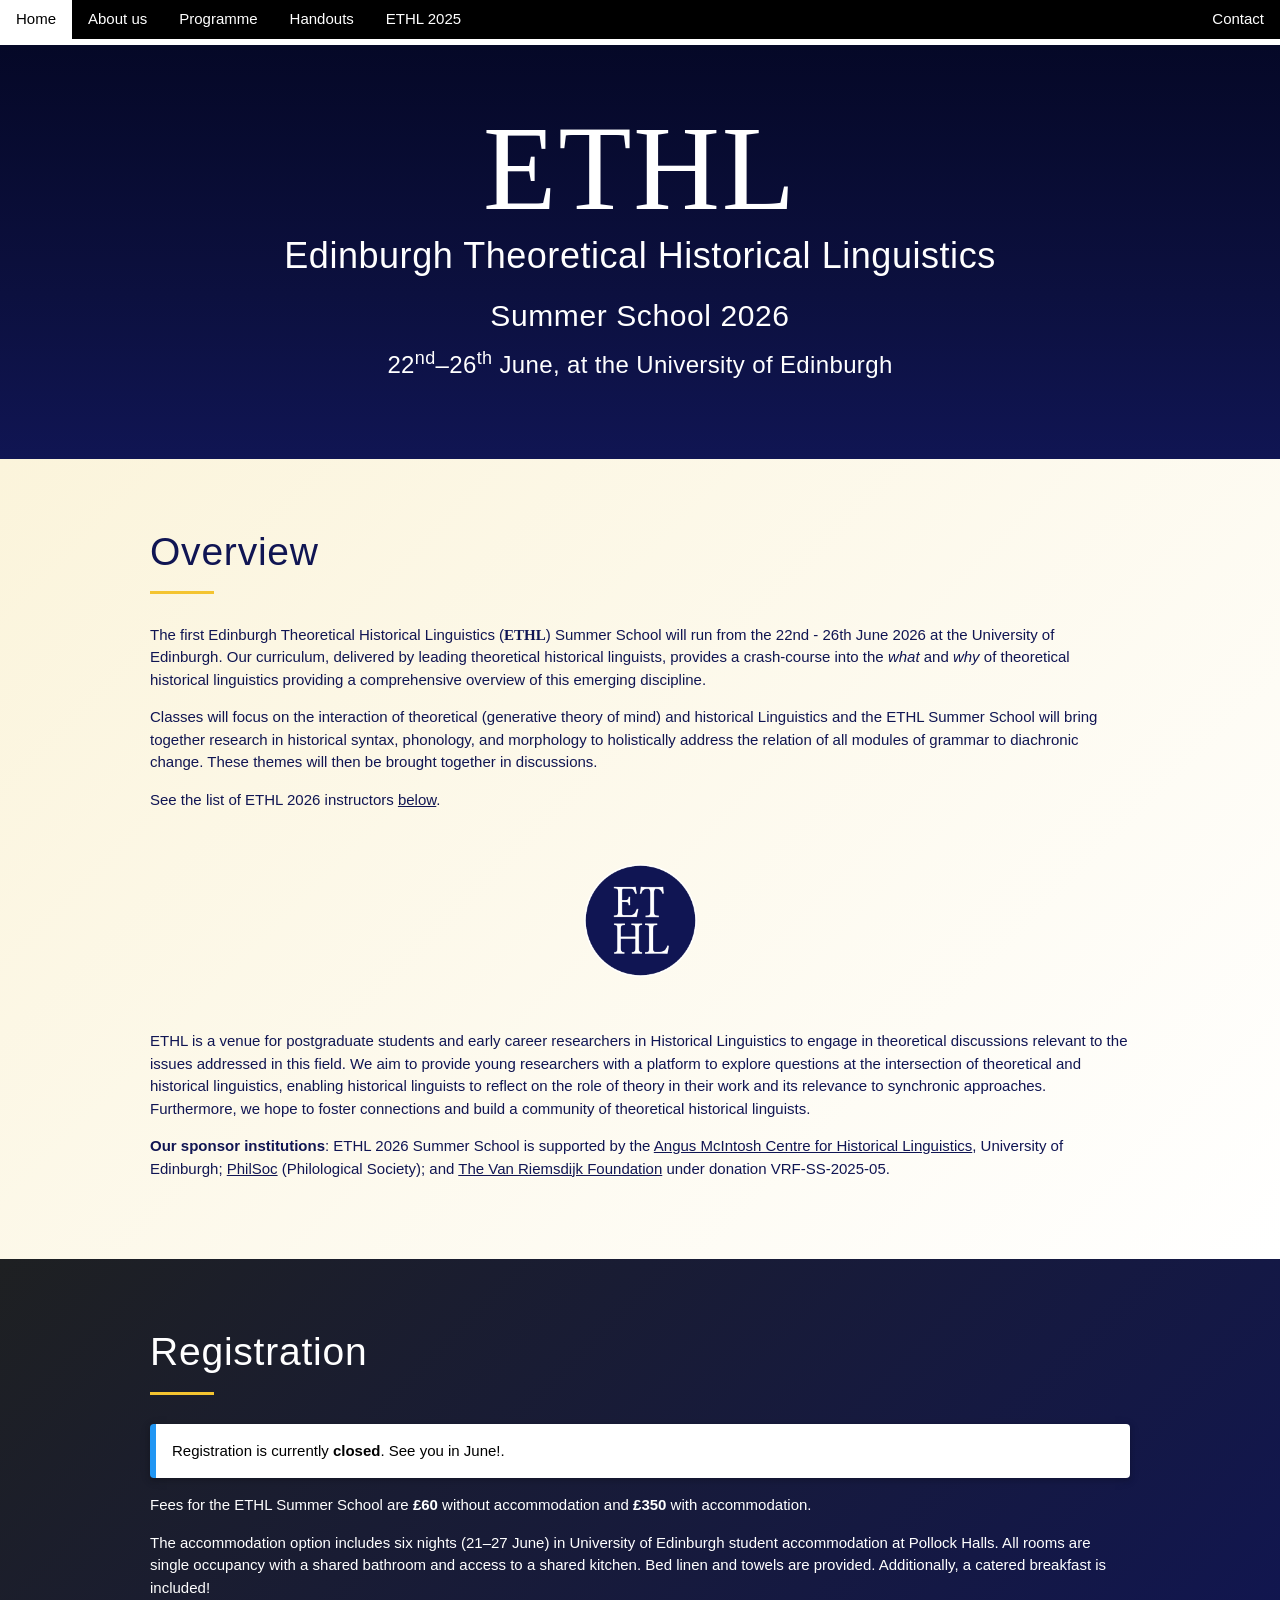
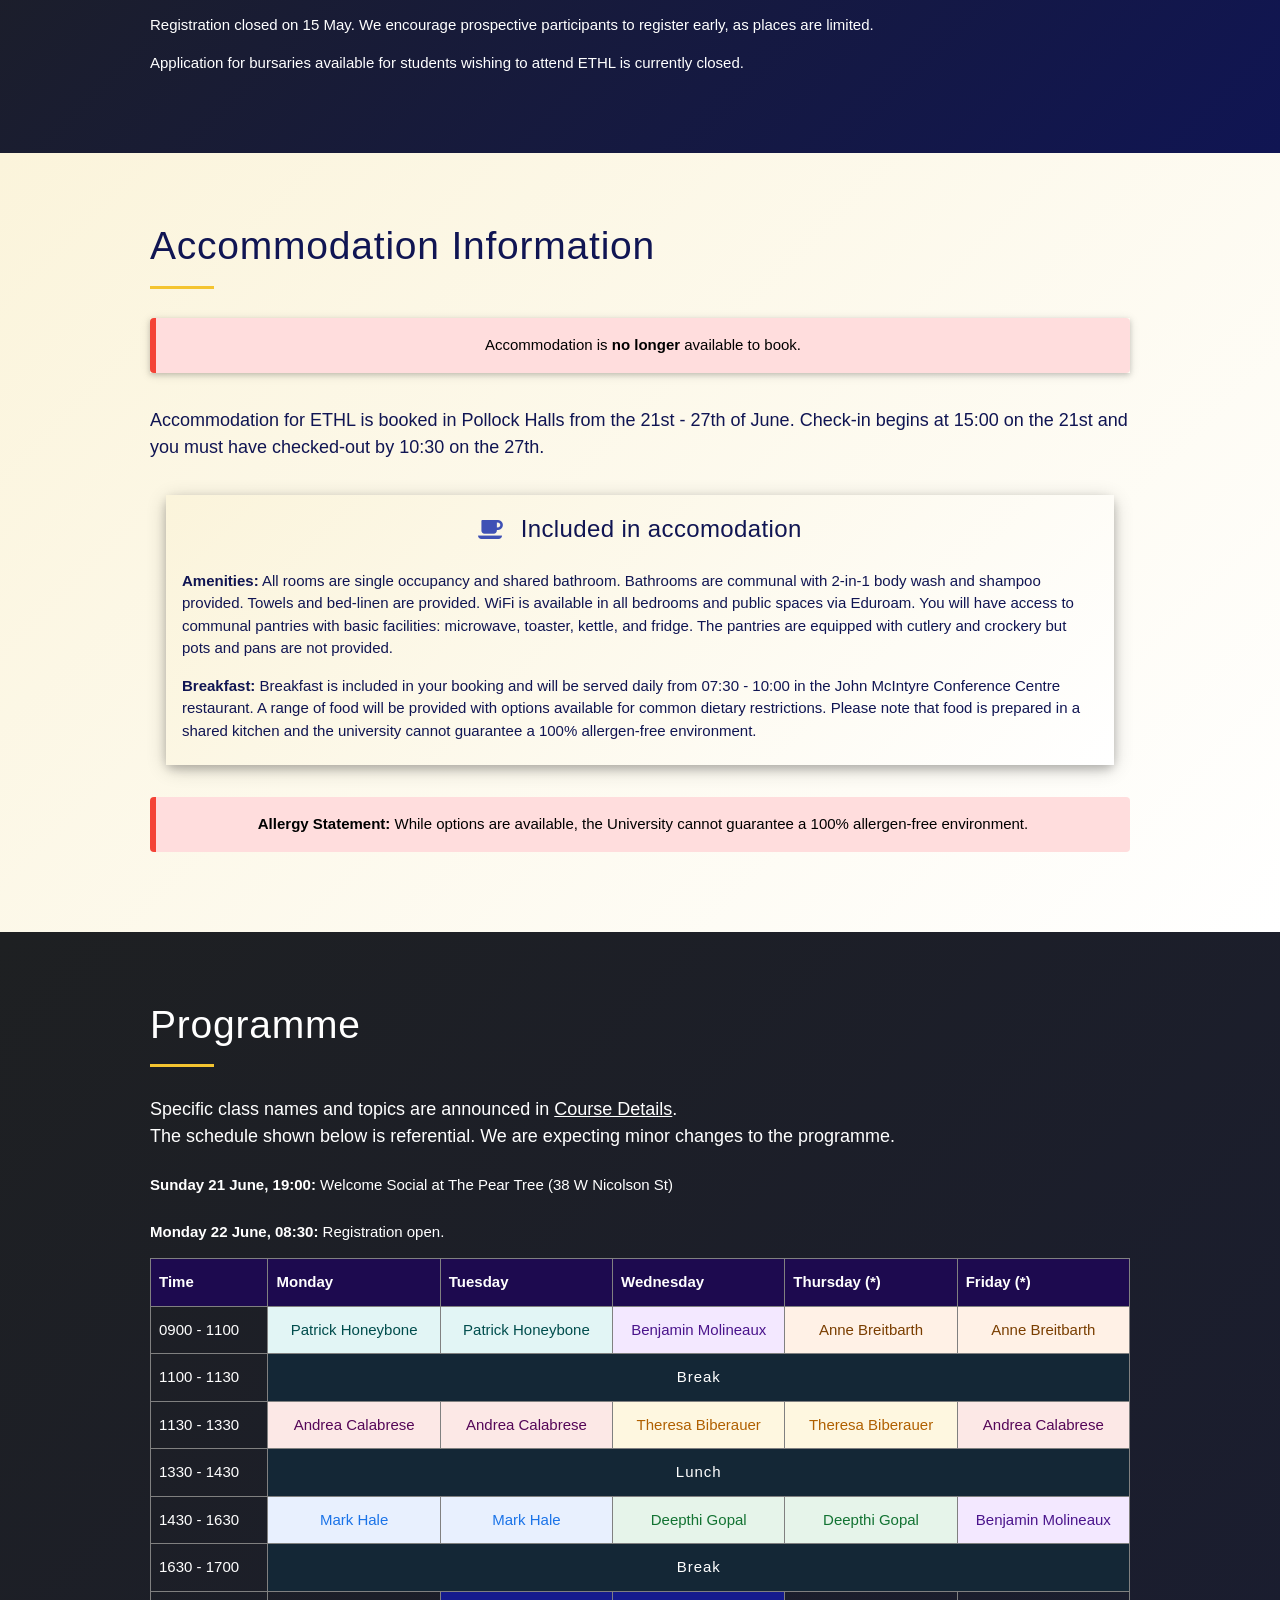
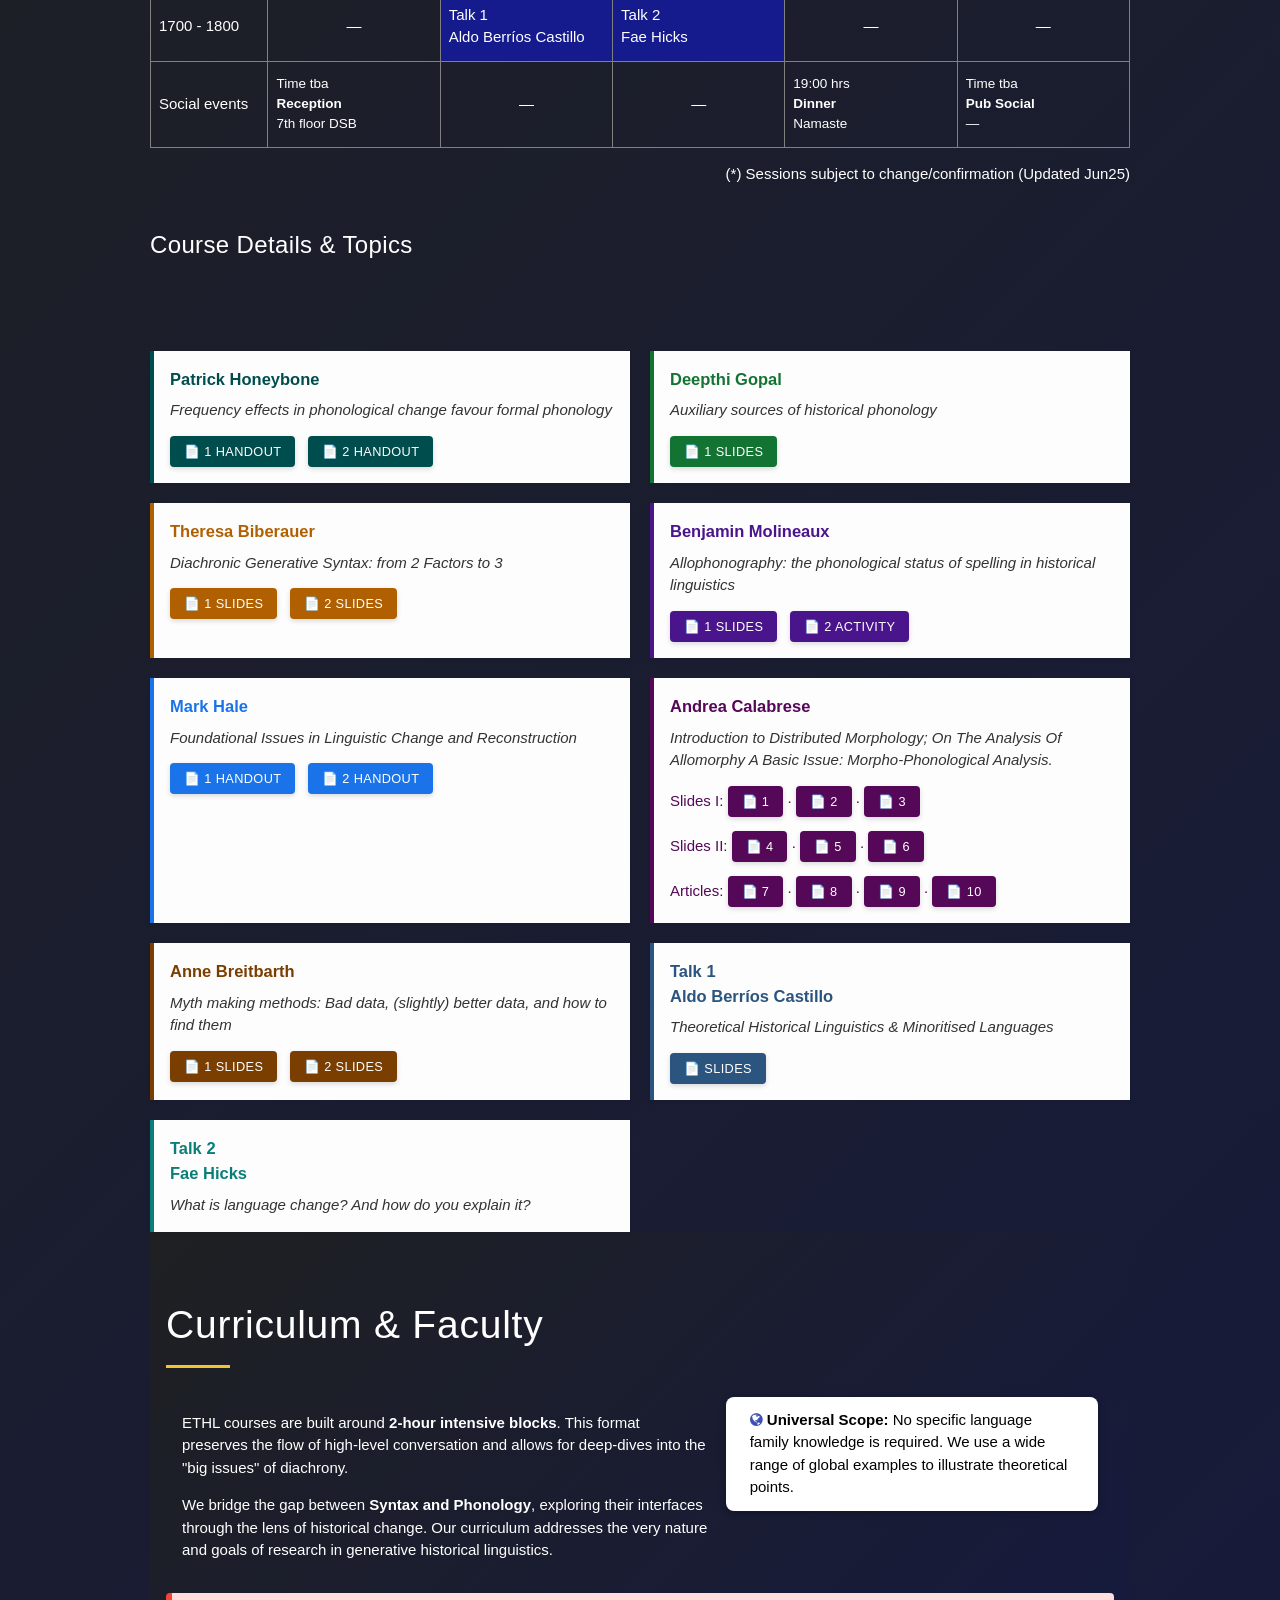
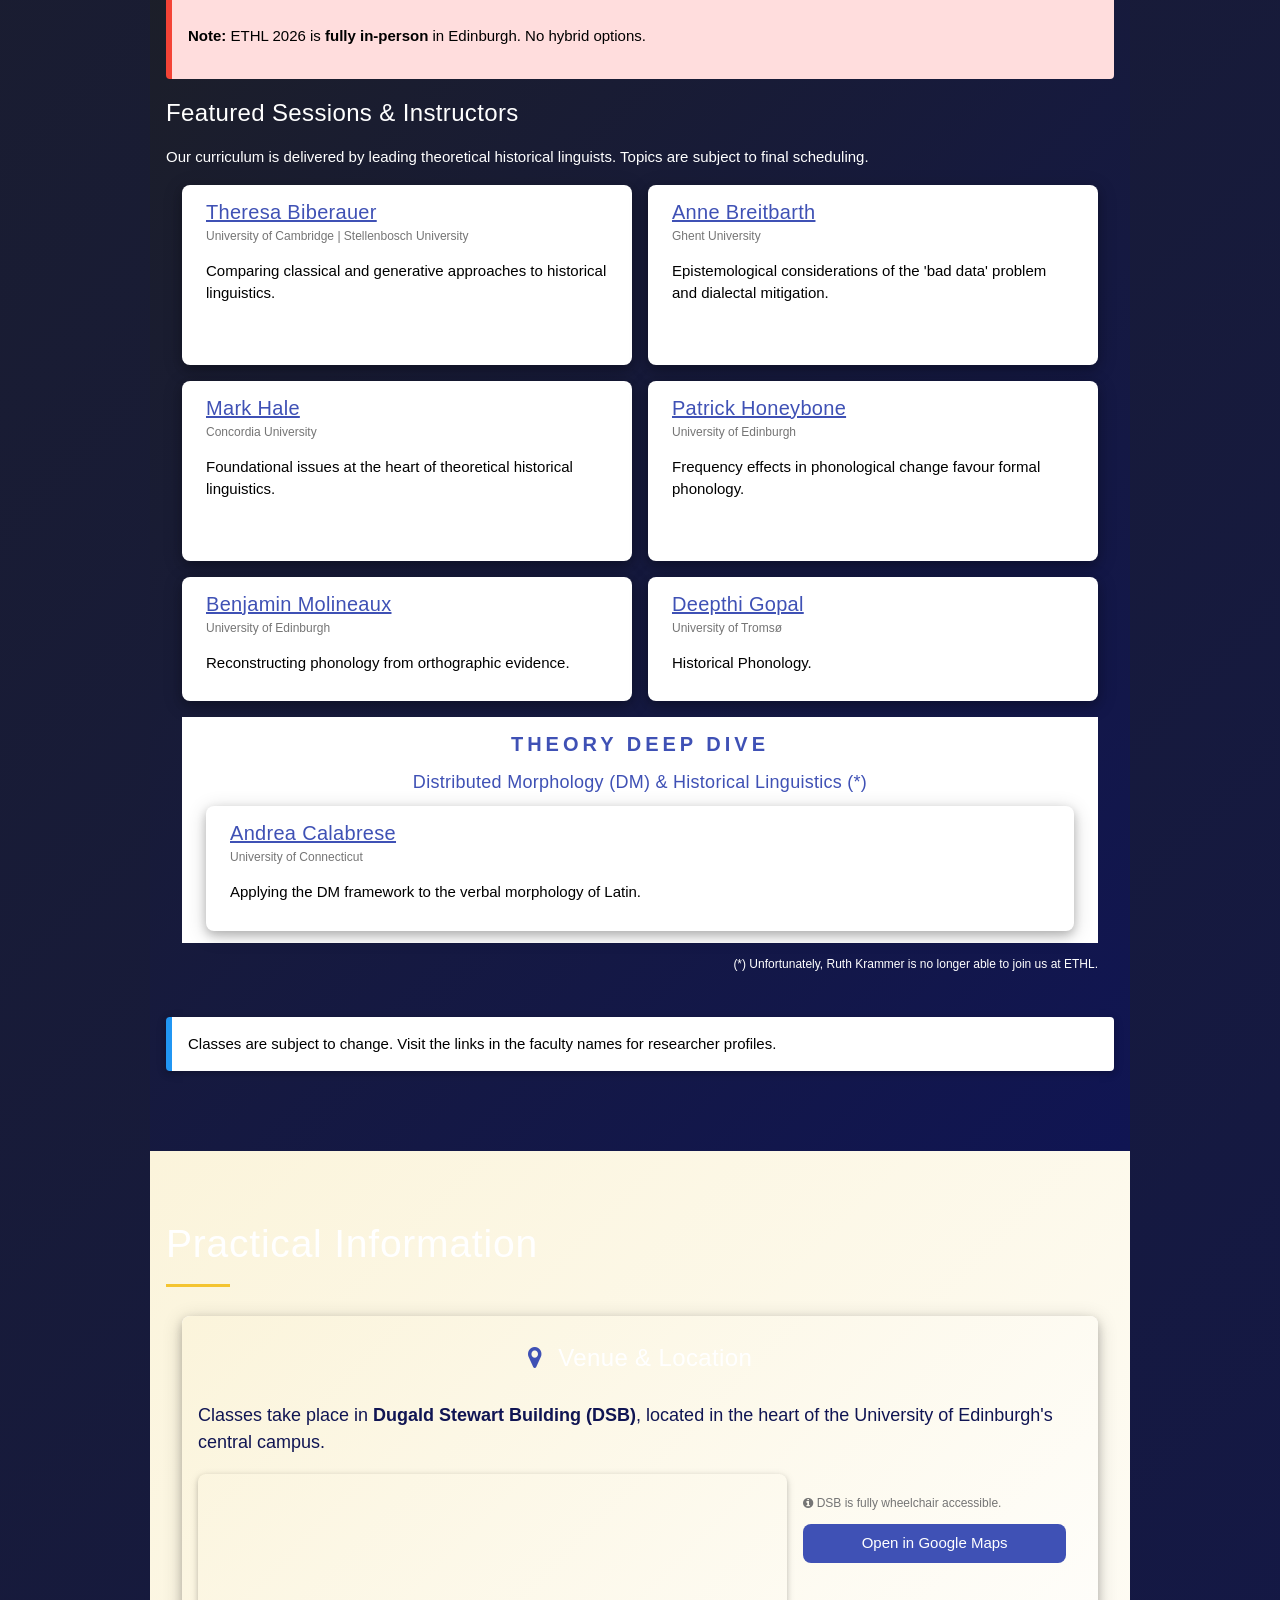
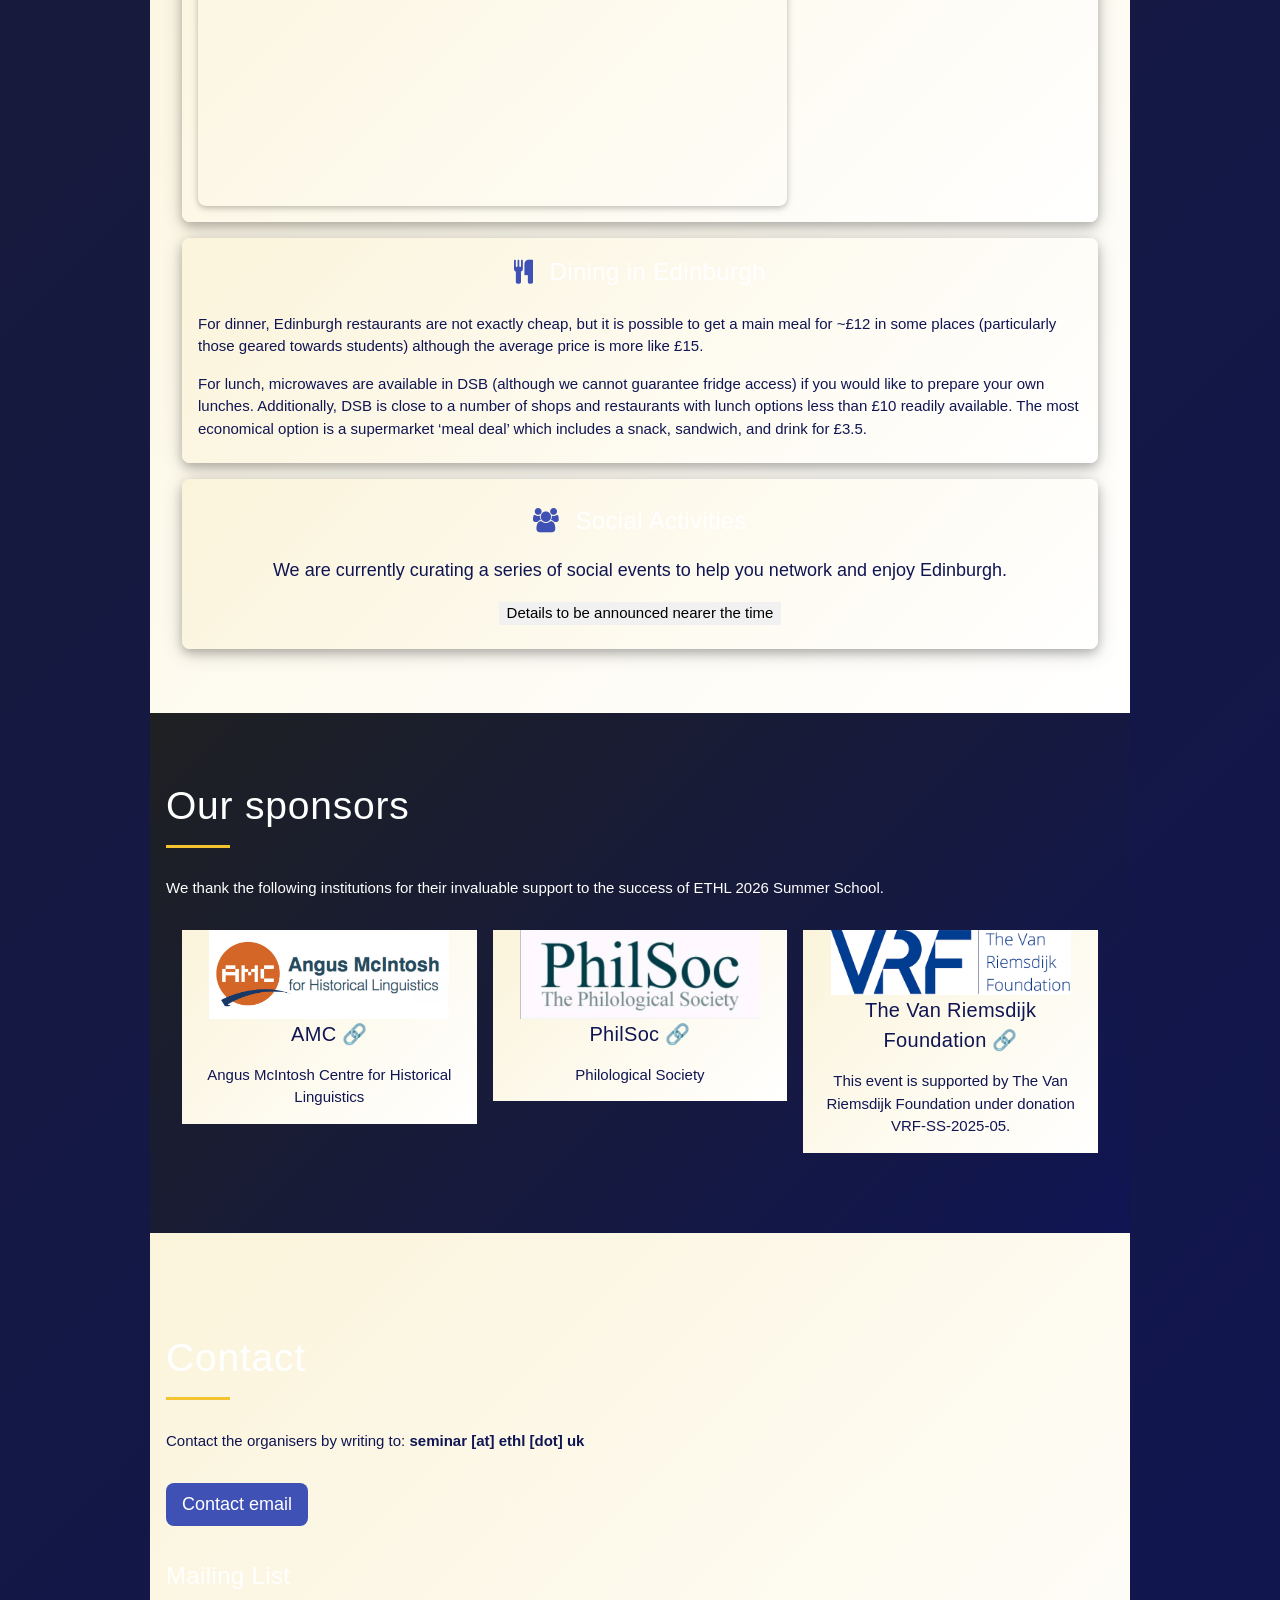
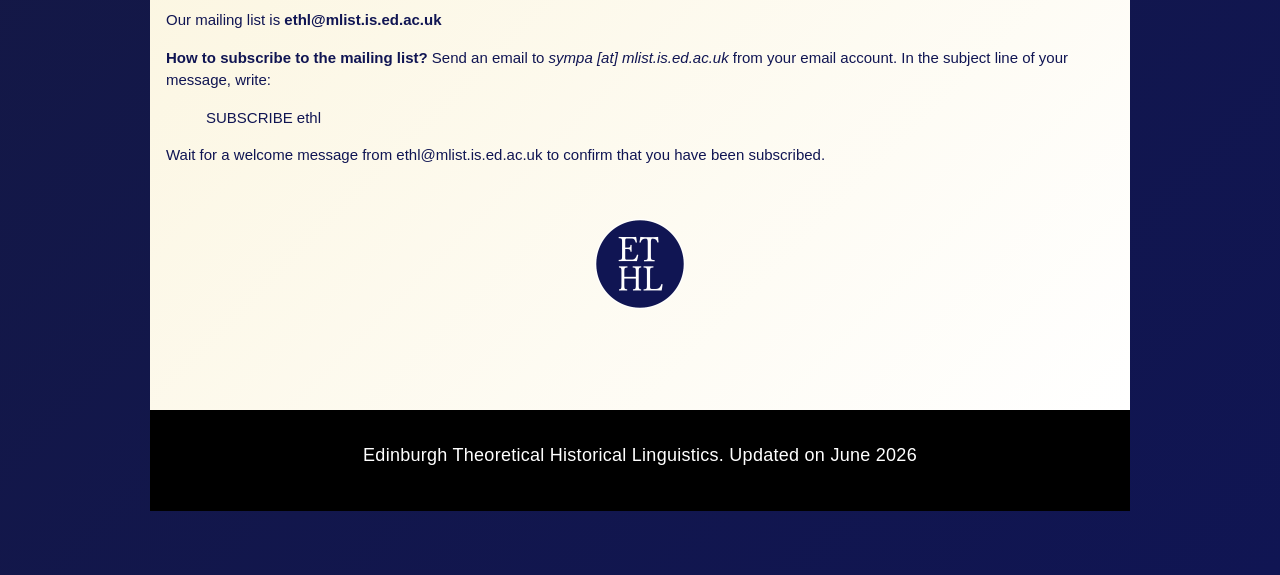
==== commit 5f935187: "updated handout 2" ====
--- a/index.html
+++ b/index.html
@@ -349,6 +349,8 @@
         </p>
     </div>
 
+
+
     <div class="course-card" style="--accent: #4a148c;">
         <strong class="speaker-name">Benjamin Molineaux</strong>
         <p class="talk-title">Allophonography: the phonological status of spelling in historical linguistics</p>
@@ -392,6 +394,10 @@
     <div class="course-card" style="--accent: #7a3e00;">
         <strong class="speaker-name">Anne Breitbarth</strong>
         <p class="talk-title">Myth making methods: Bad data, (slightly) better data, and how to find them</p>
+        <p class="download-links">
+            <a href="pdfs/ETHL2026_Breitbarth_1.pdf">📄 1 Slides</a> · 
+            <a href="pdfs/ETHL2026_Breitbarth_2.pdf">📄 2 Slides</a>
+        </p>
     </div>
 
     <div class="course-card" style="--accent: #2B547E;">
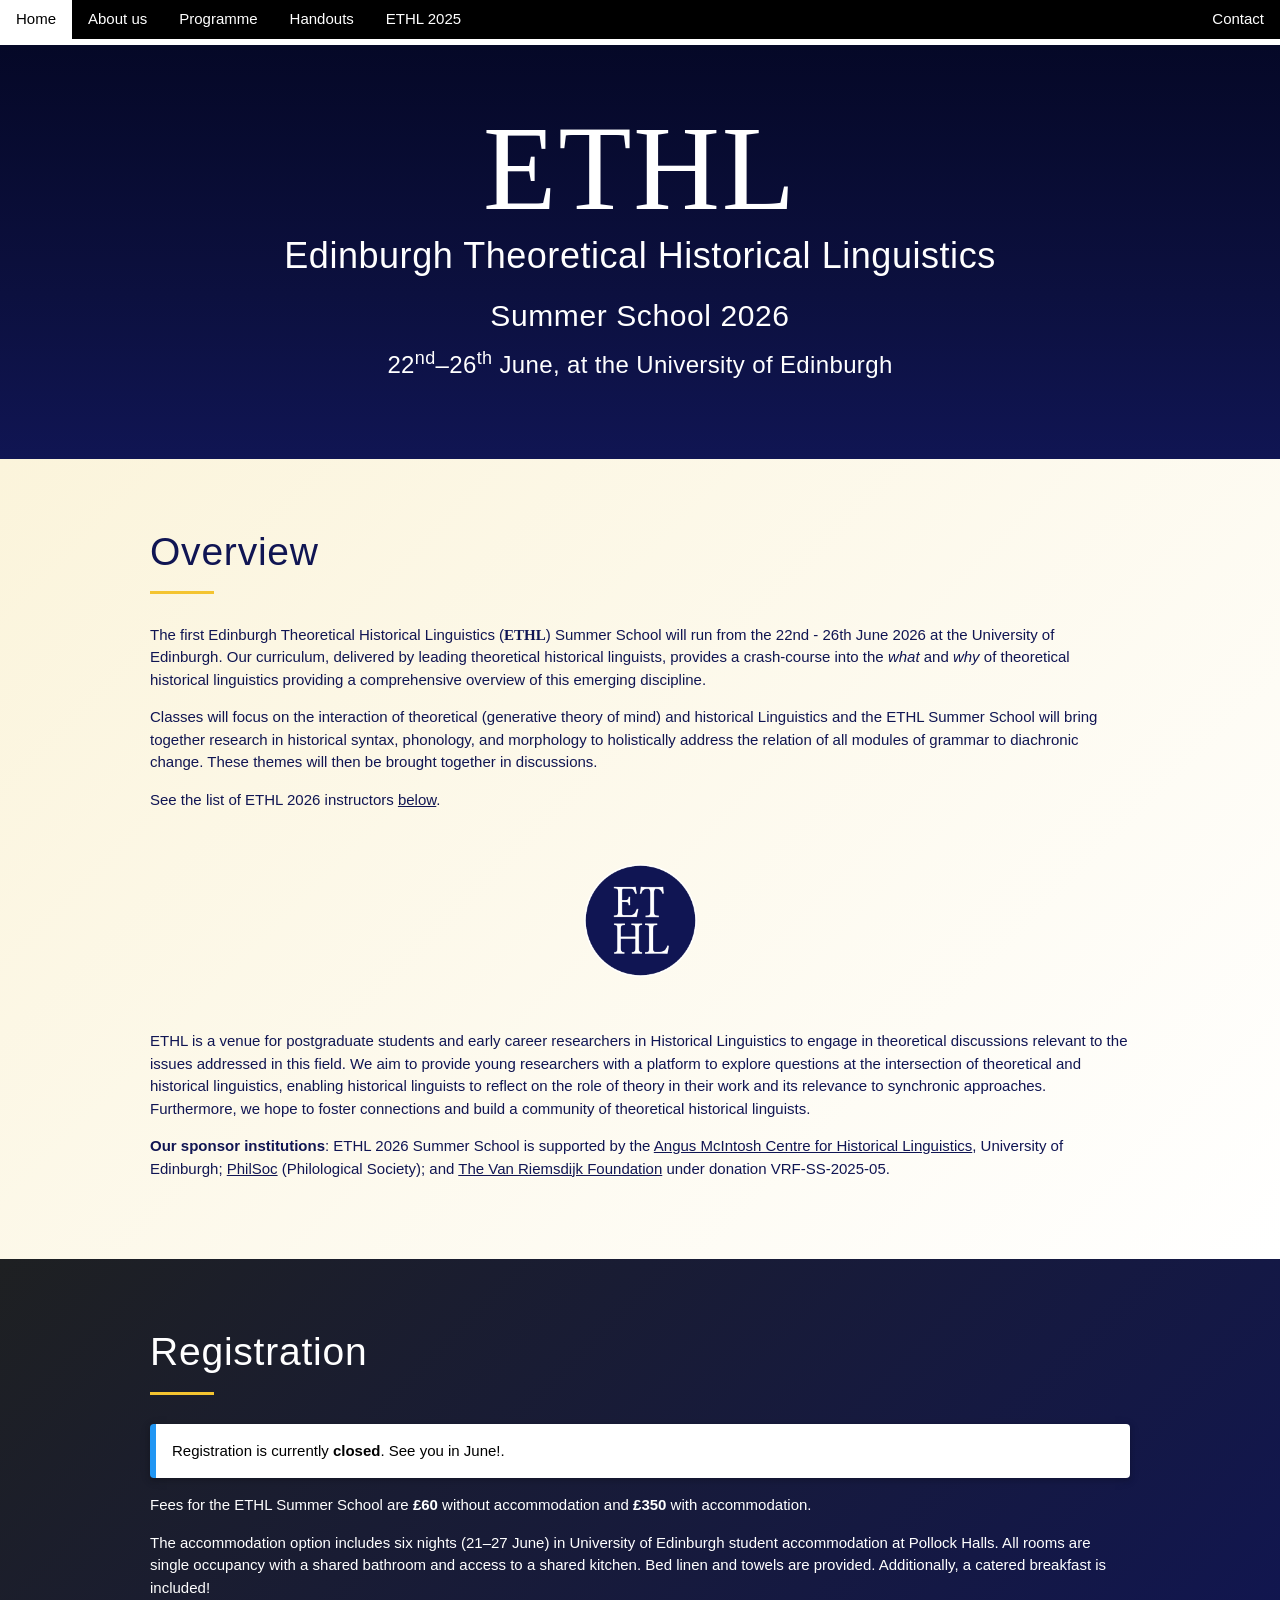
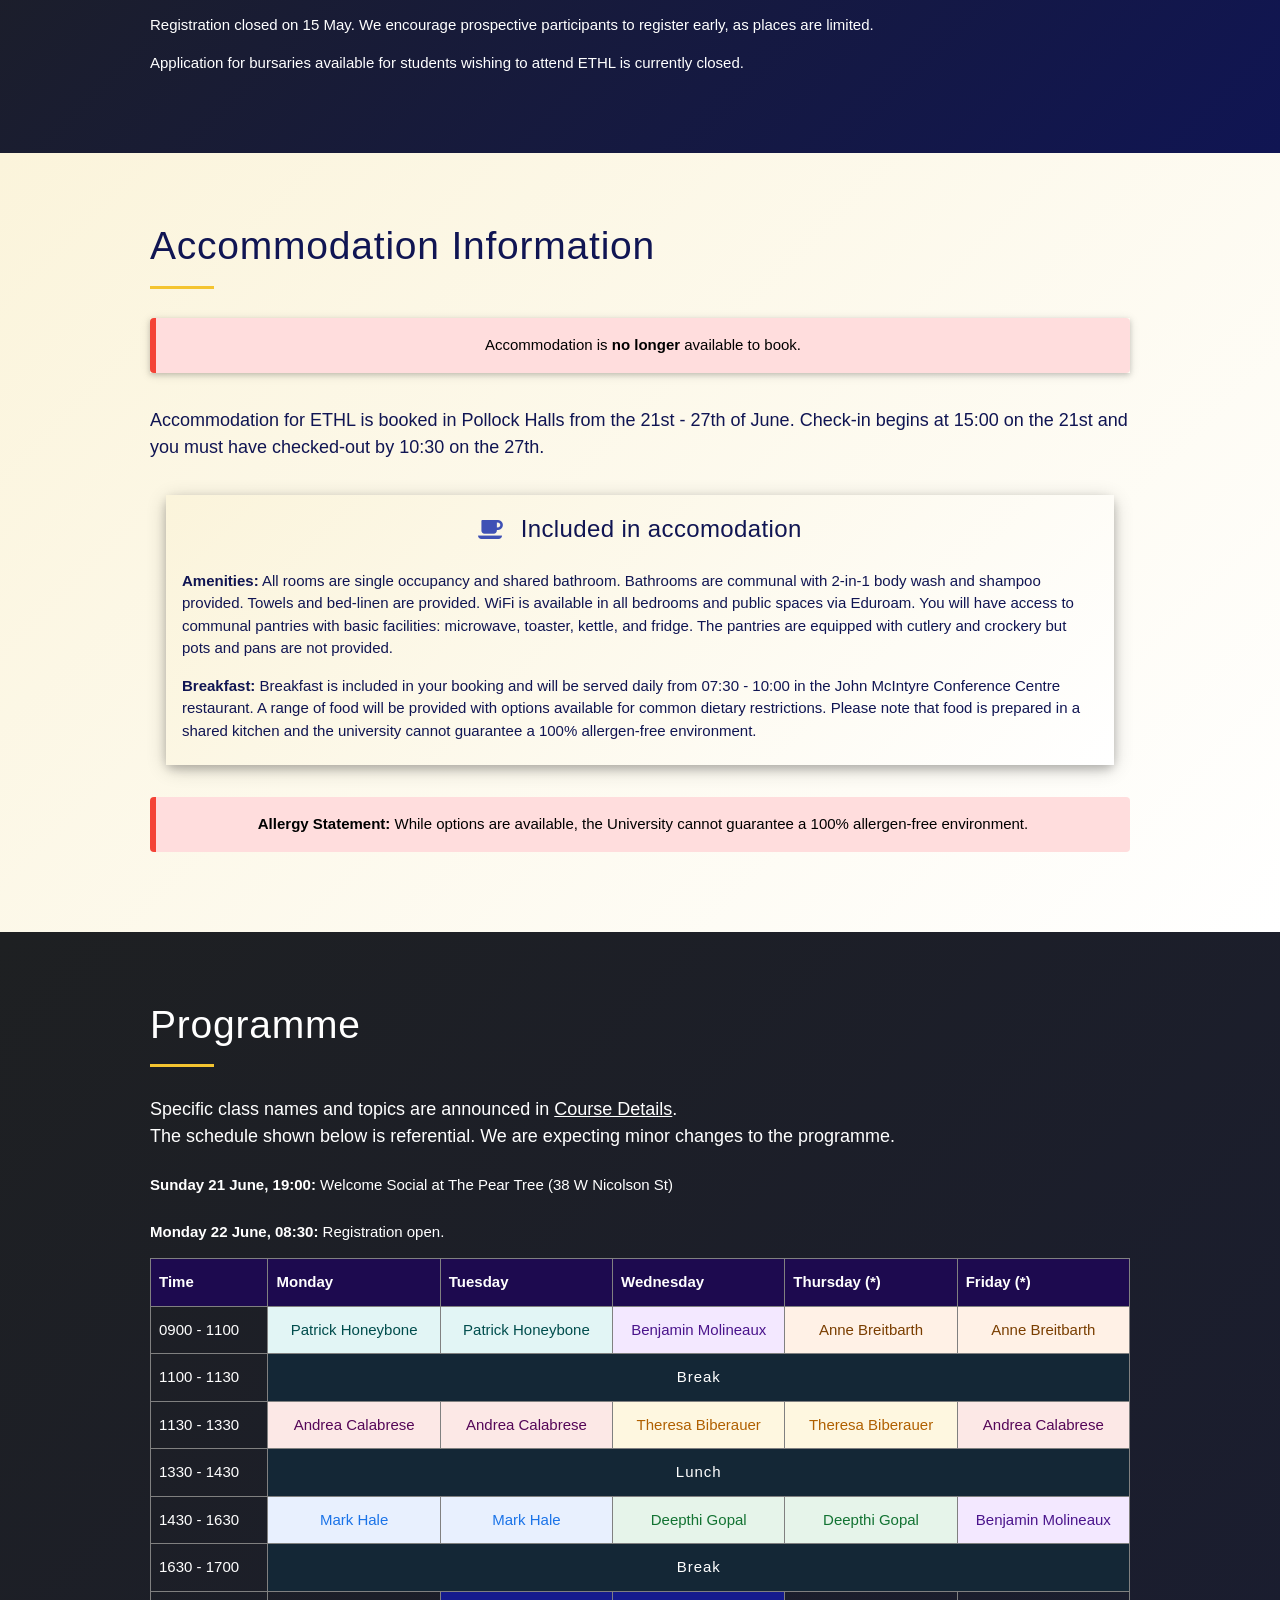
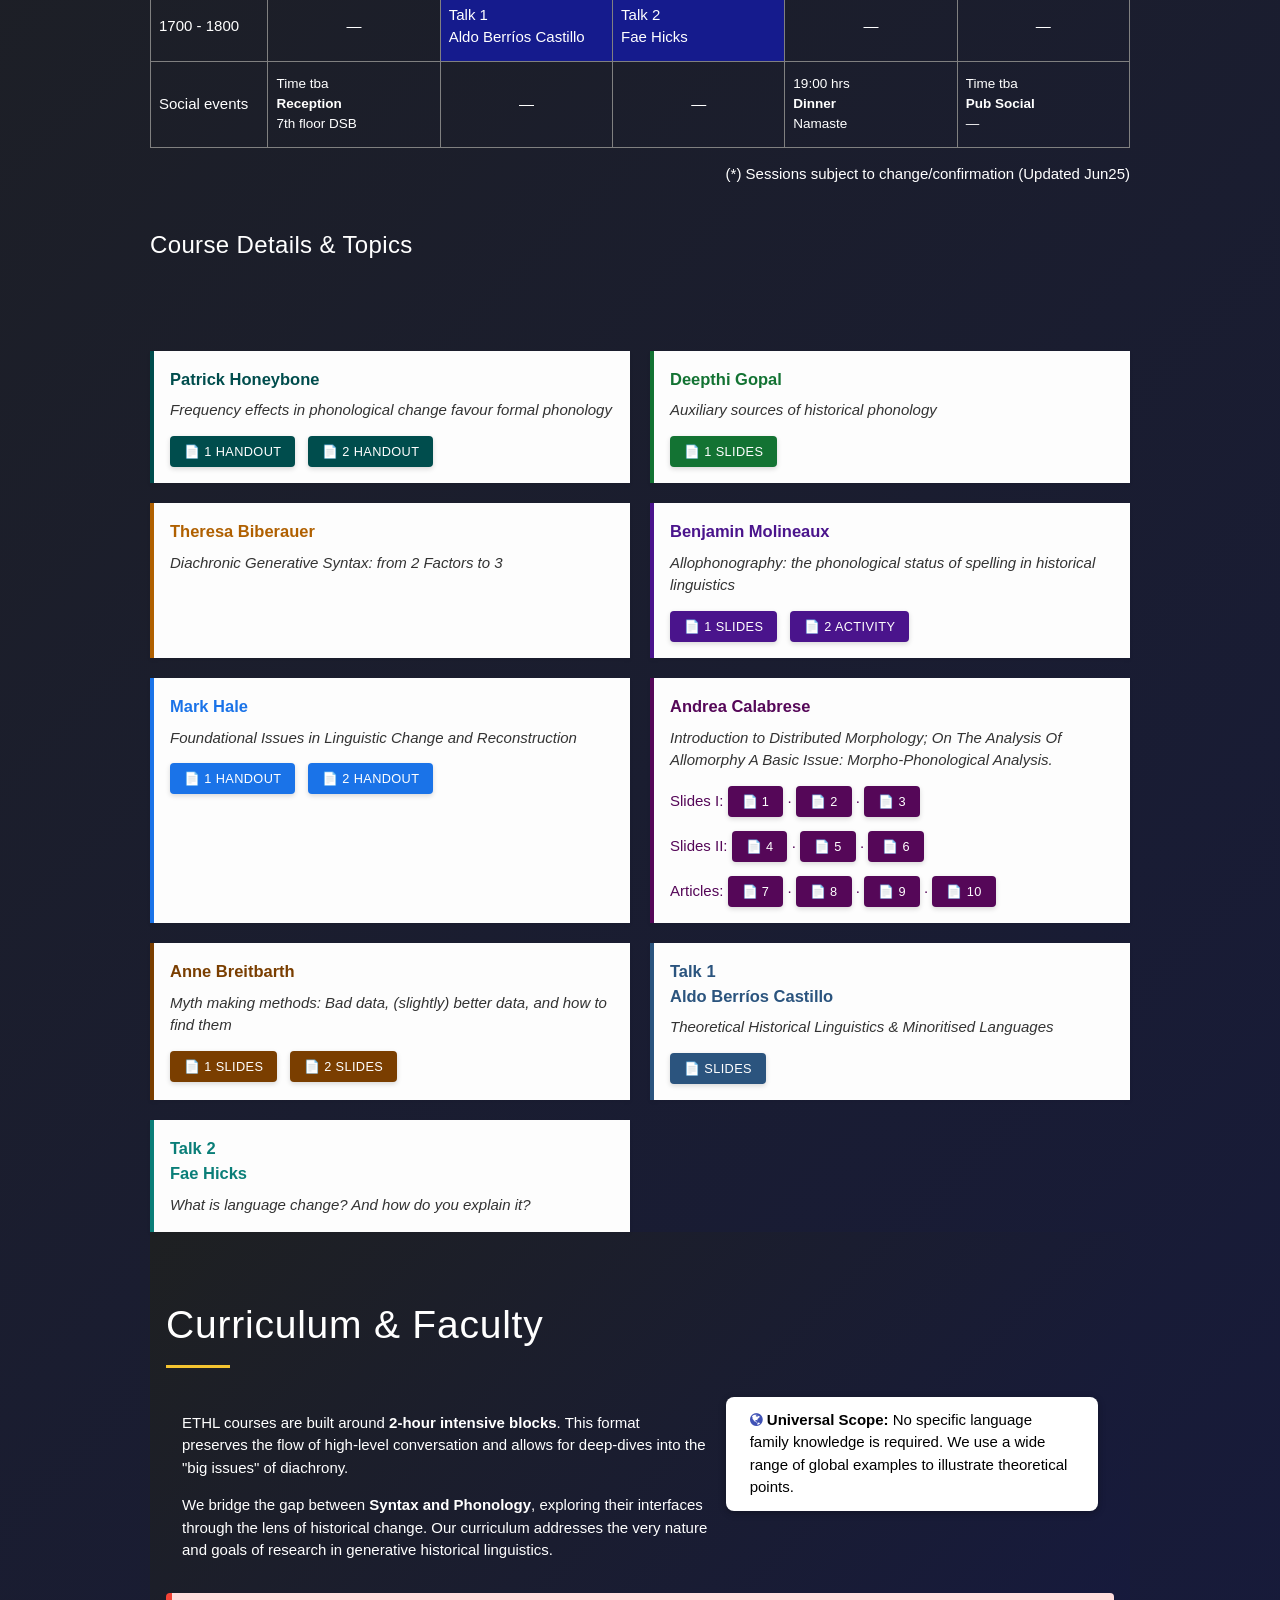
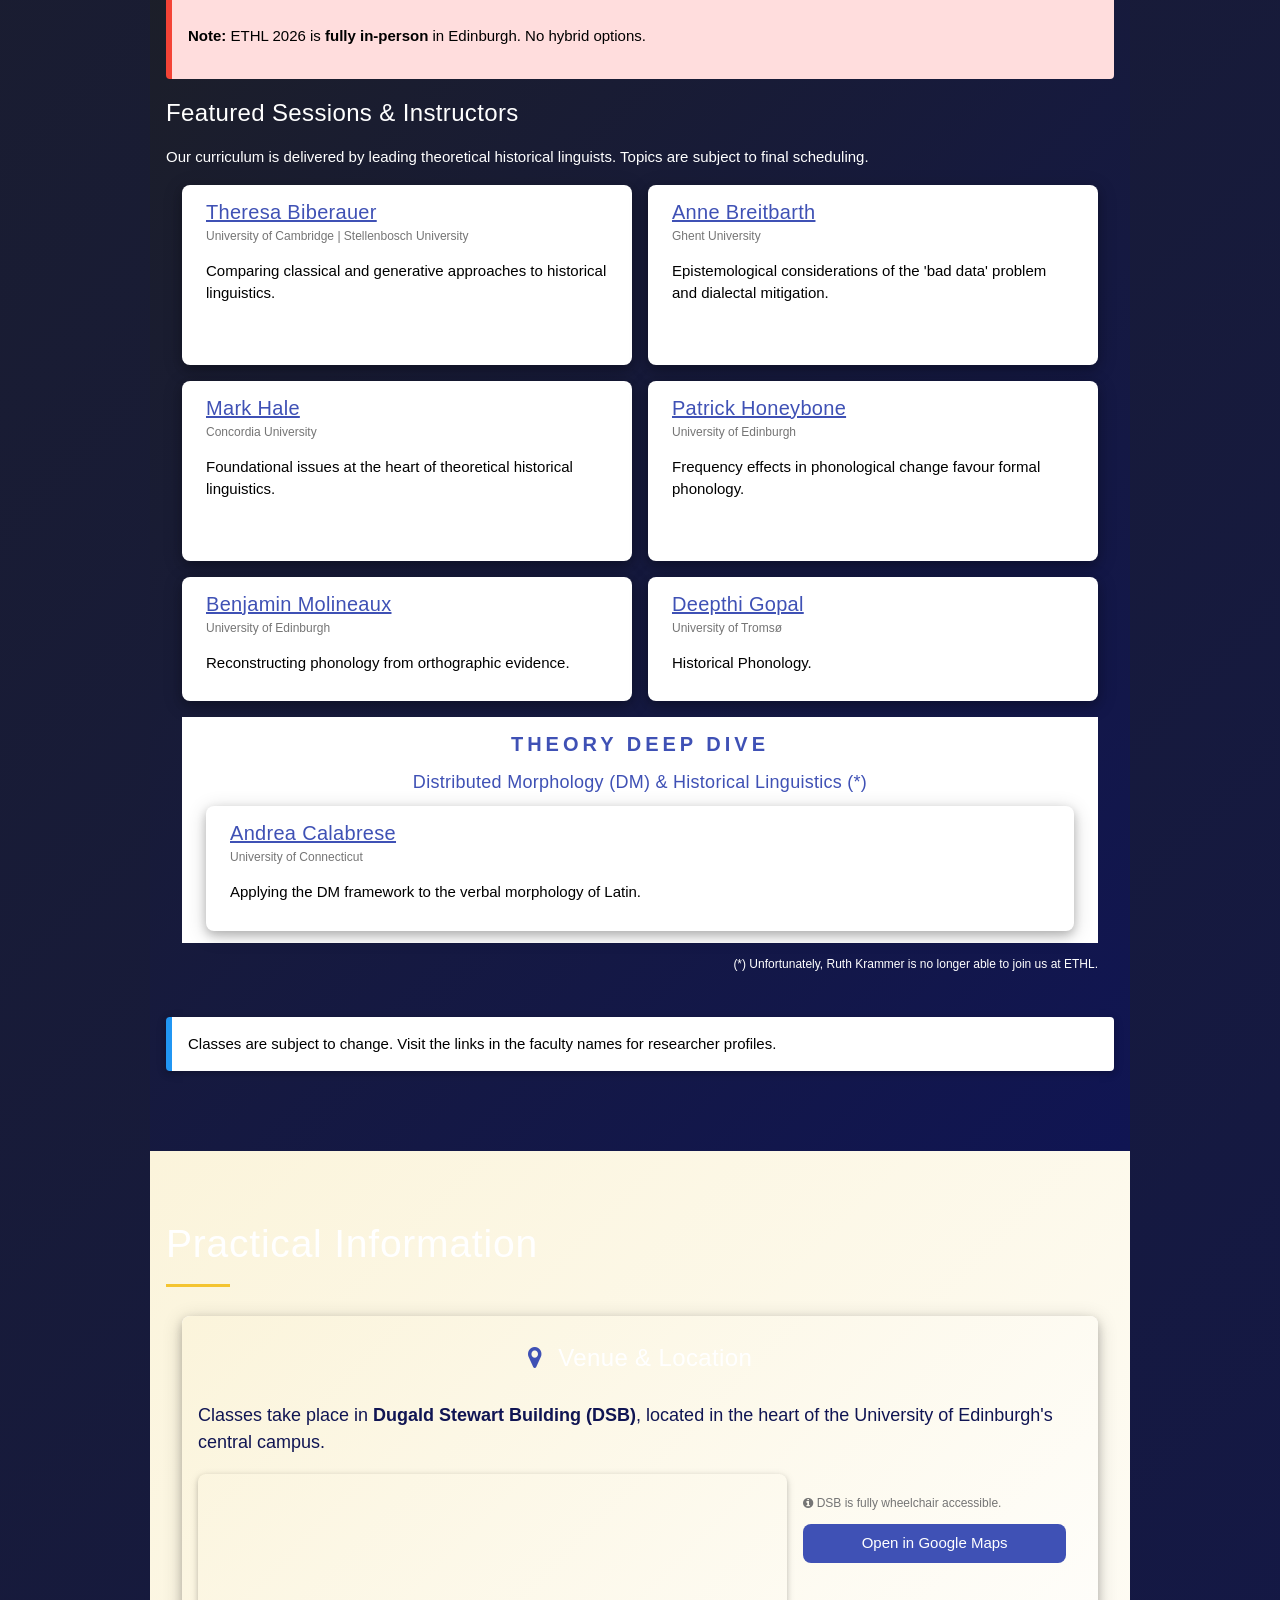
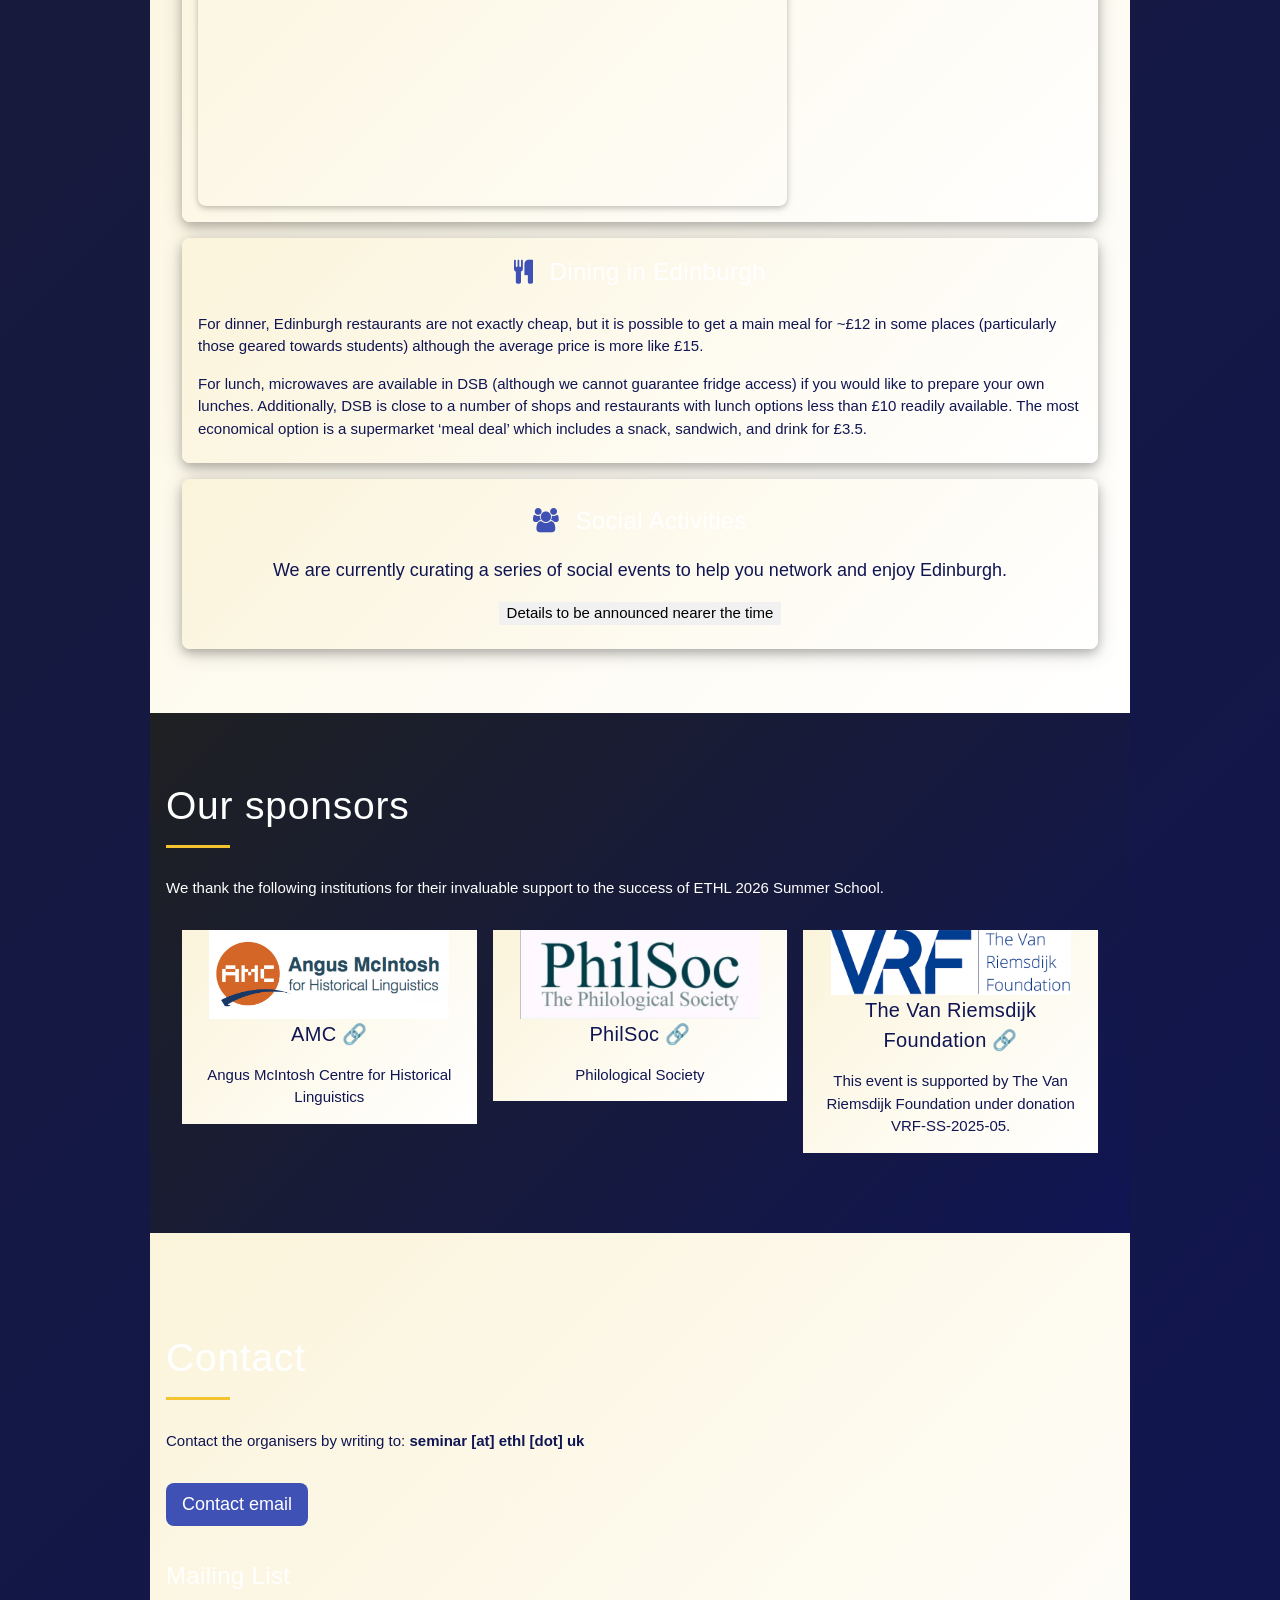
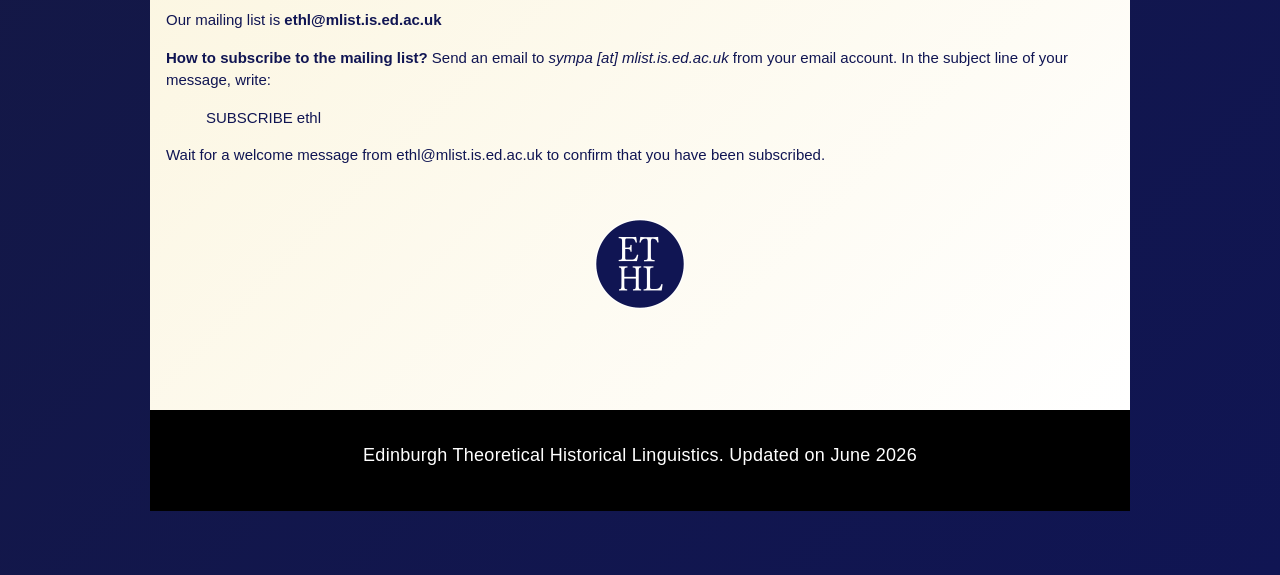
==== commit e1103ff6: "updated index" ====
--- a/index.html
+++ b/index.html
@@ -342,11 +342,11 @@
     <div class="course-card" style="--accent: #b06000;">
         <strong class="speaker-name">Theresa Biberauer</strong>
         <p class="talk-title">Diachronic Generative Syntax: from 2 Factors to 3</p>
-        <p class="download-links">
+<!--        <p class="download-links">
             <a href="pdfs/Ethl2026-Biberauer-FromFactor2toFactor3Day1.pdf">📄 1 Slides</a> · 
             <a href="pdfs/Ethl2026-Biberauer-FromFactor2toFactor3Day2.pdf">📄 2 Slides</a>
 
-        </p>
+        </p> -->
     </div>
 
 
@@ -395,7 +395,7 @@
         <strong class="speaker-name">Anne Breitbarth</strong>
         <p class="talk-title">Myth making methods: Bad data, (slightly) better data, and how to find them</p>
         <p class="download-links">
-            <a href="pdfs/ETHL2026_Breitbarth_1.pdf">📄 1 Slides</a> · 
+            <a href="pdfs/ETHL2026_Breitbarth_1_compressed.pdf">📄 1 Slides</a> · 
             <a href="pdfs/ETHL2026_Breitbarth_2.pdf">📄 2 Slides</a>
         </p>
     </div>
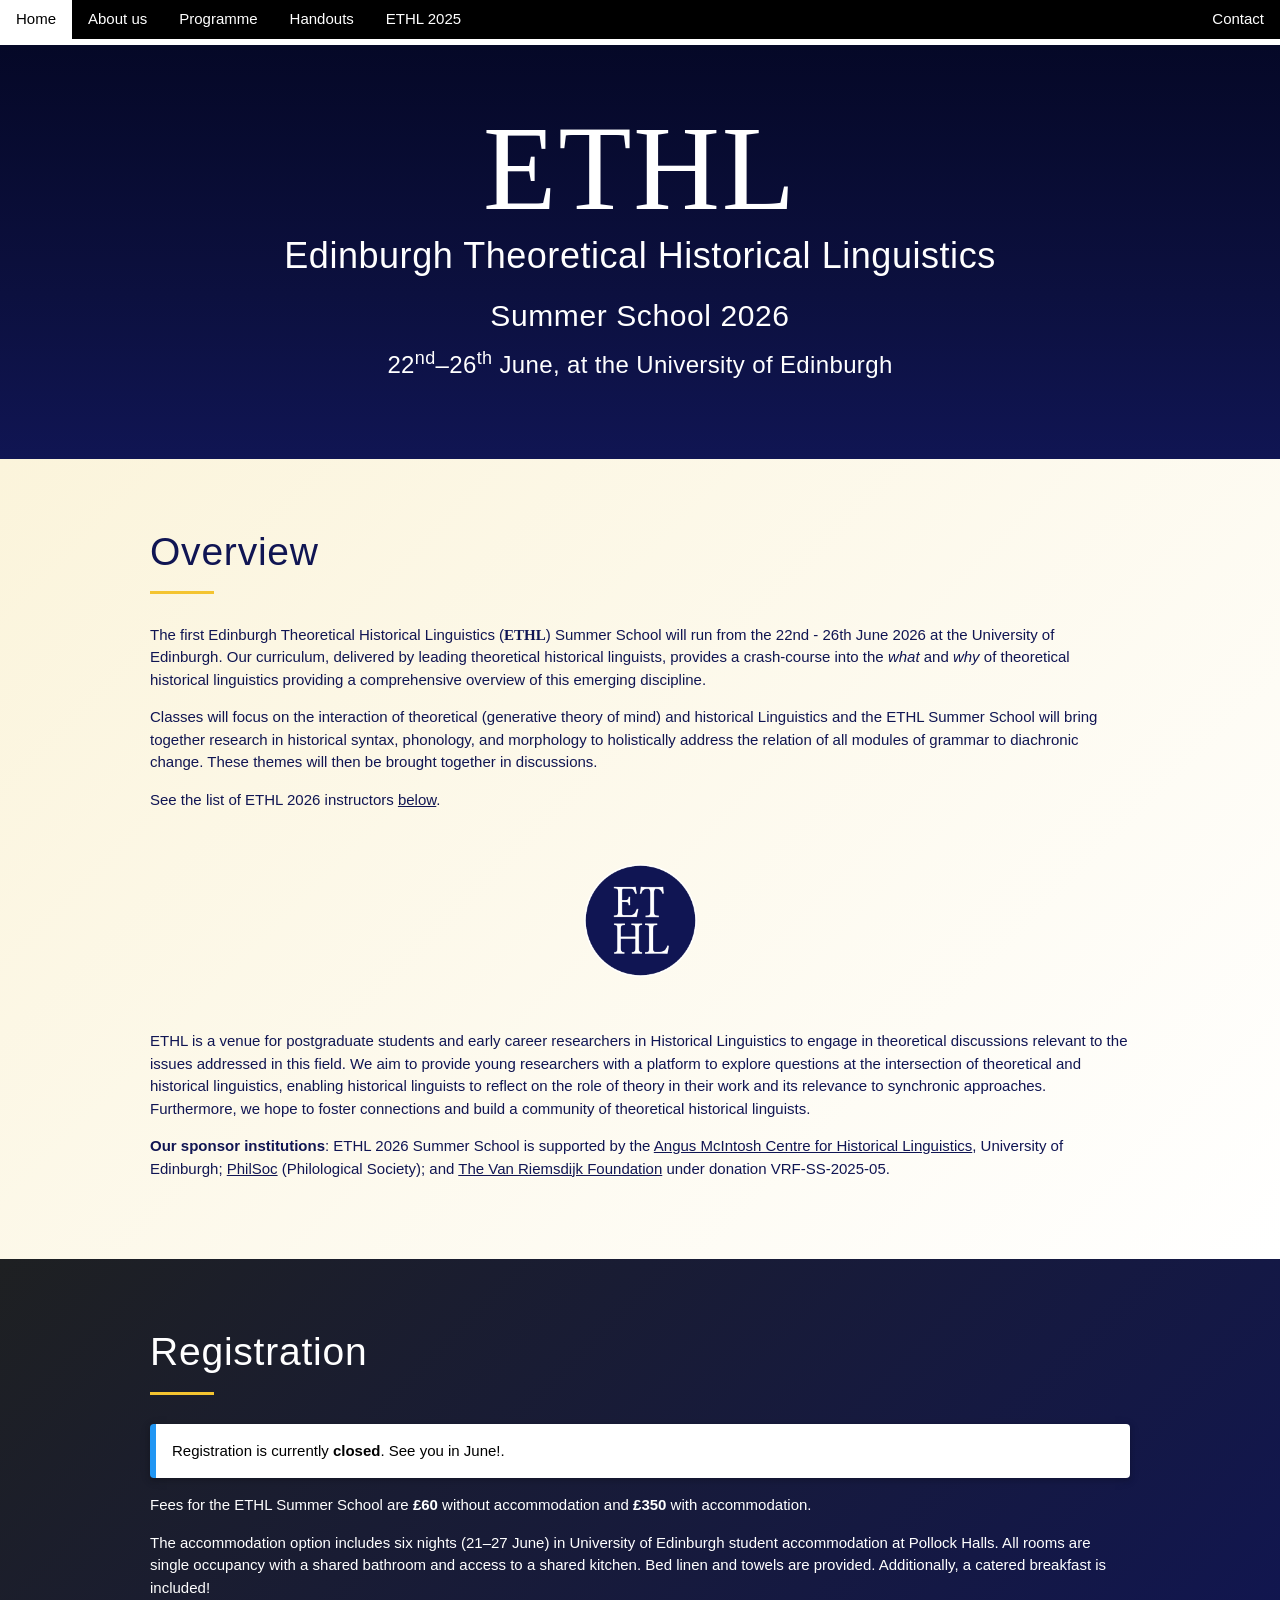
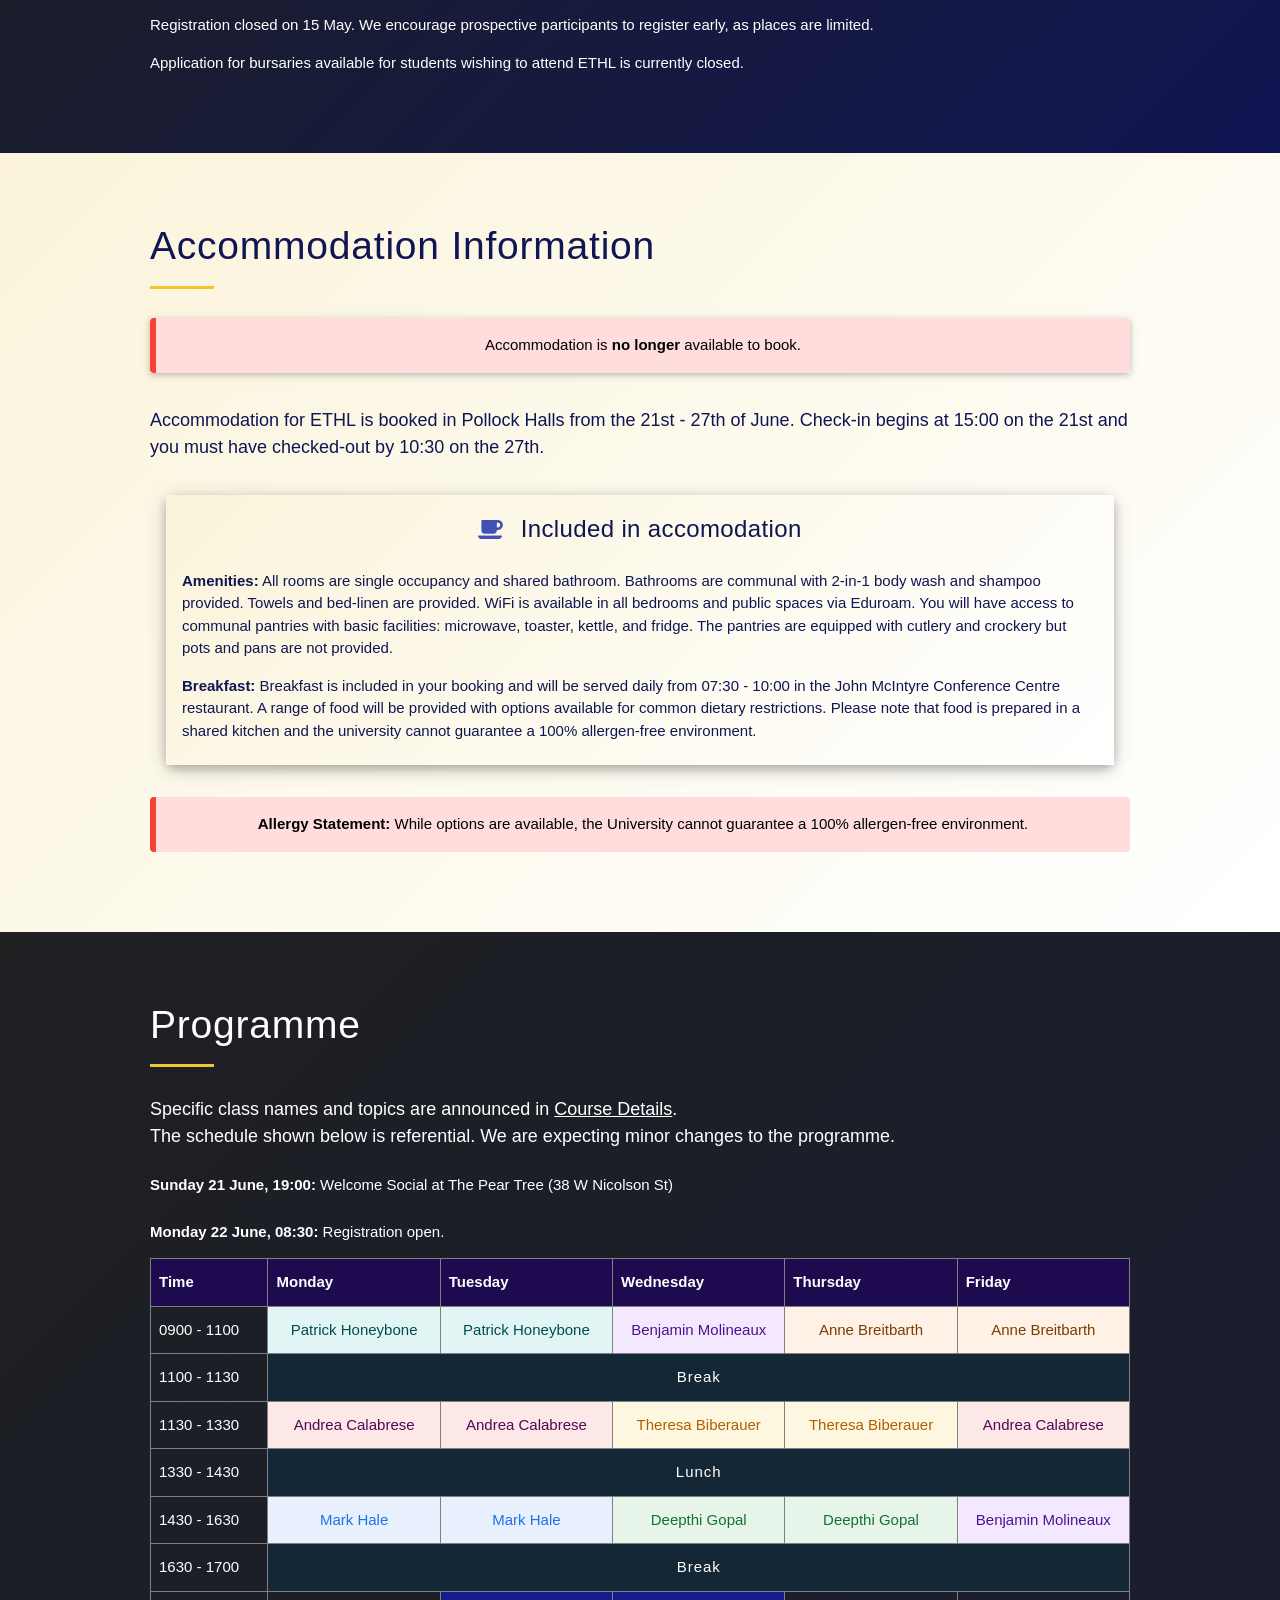
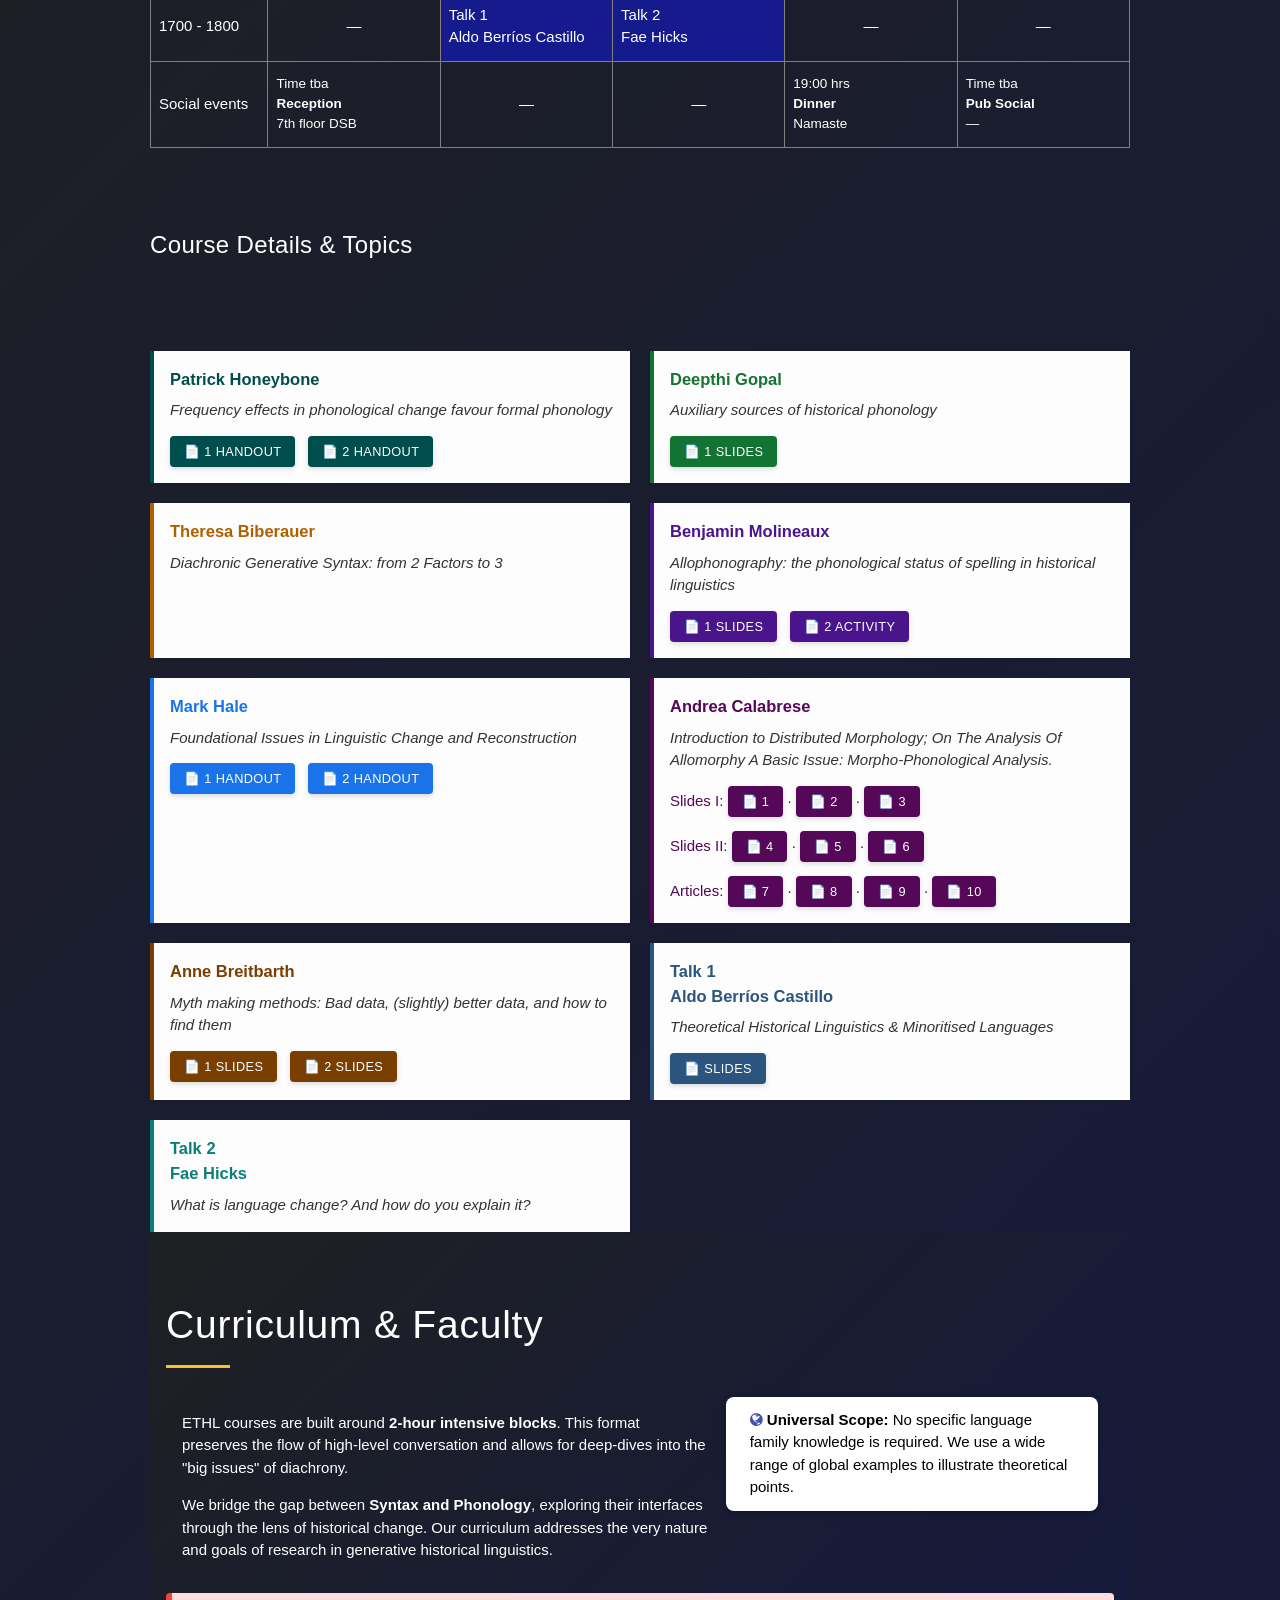
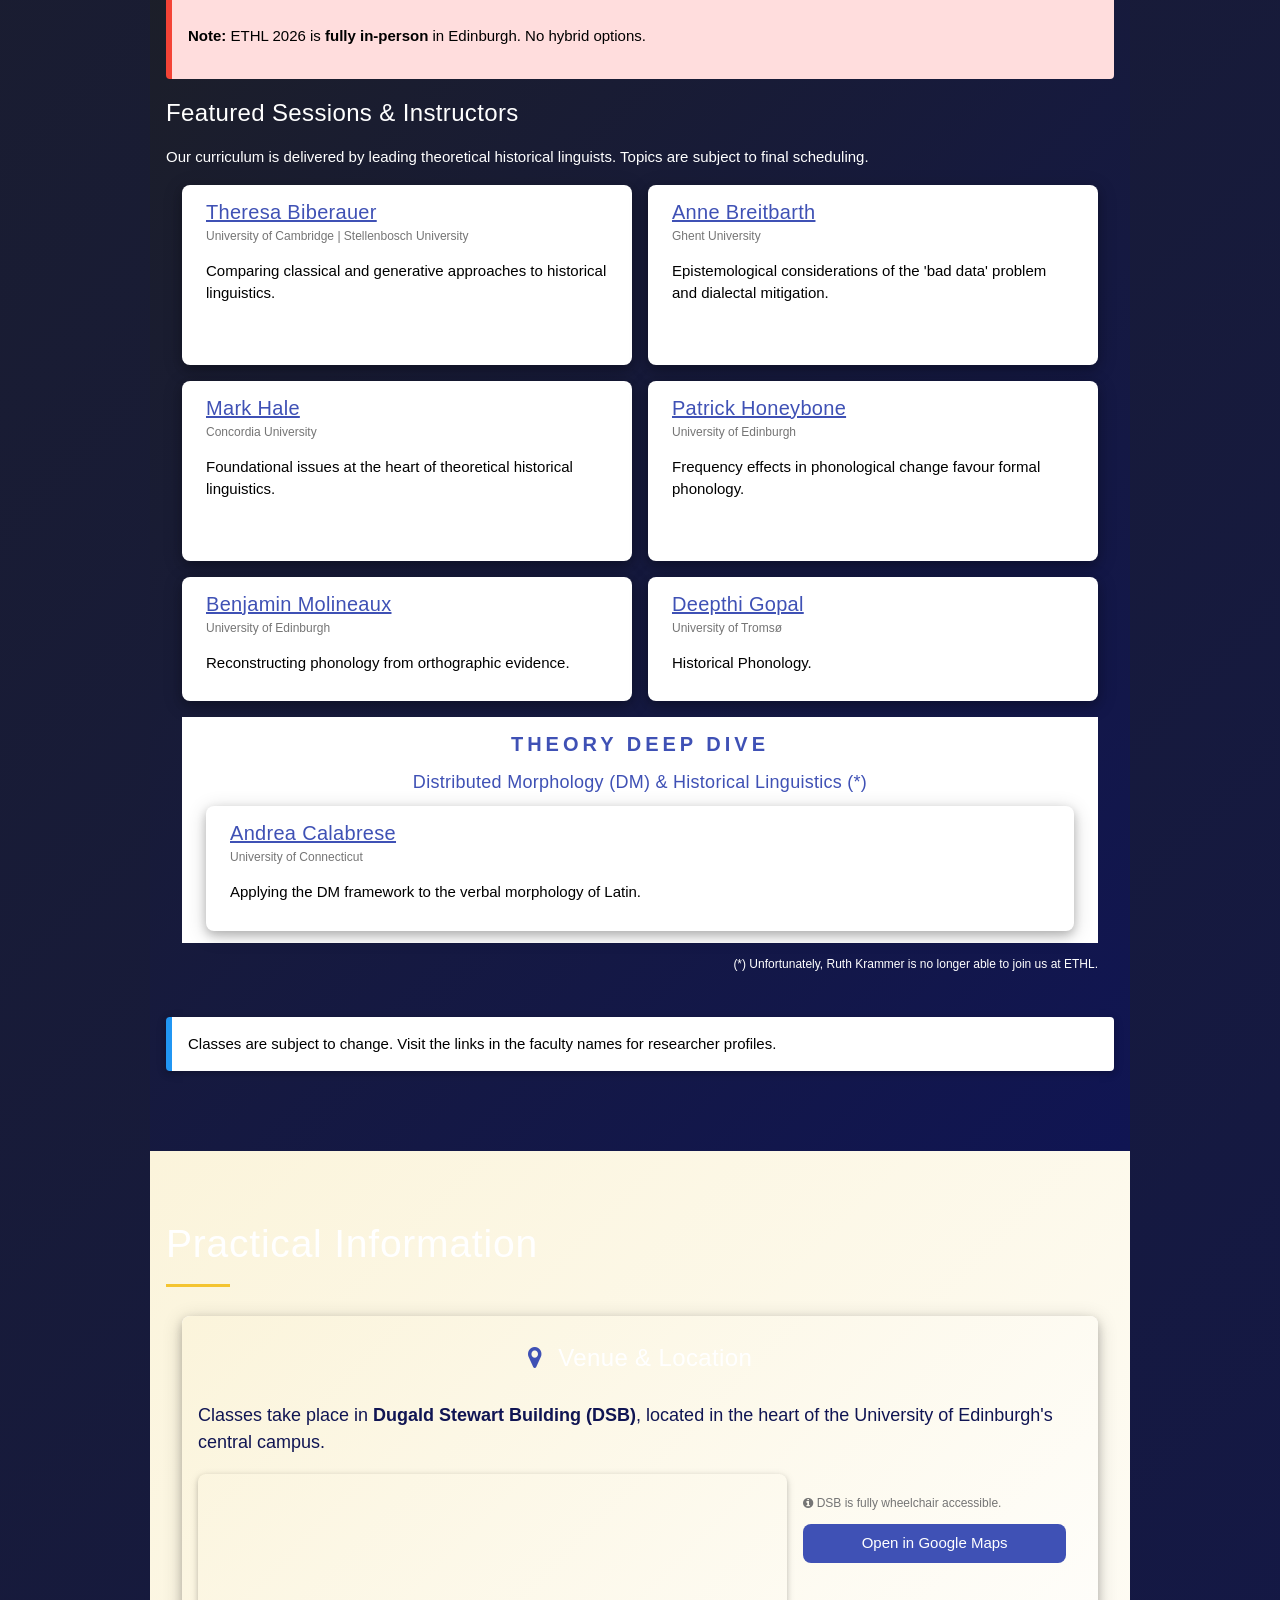
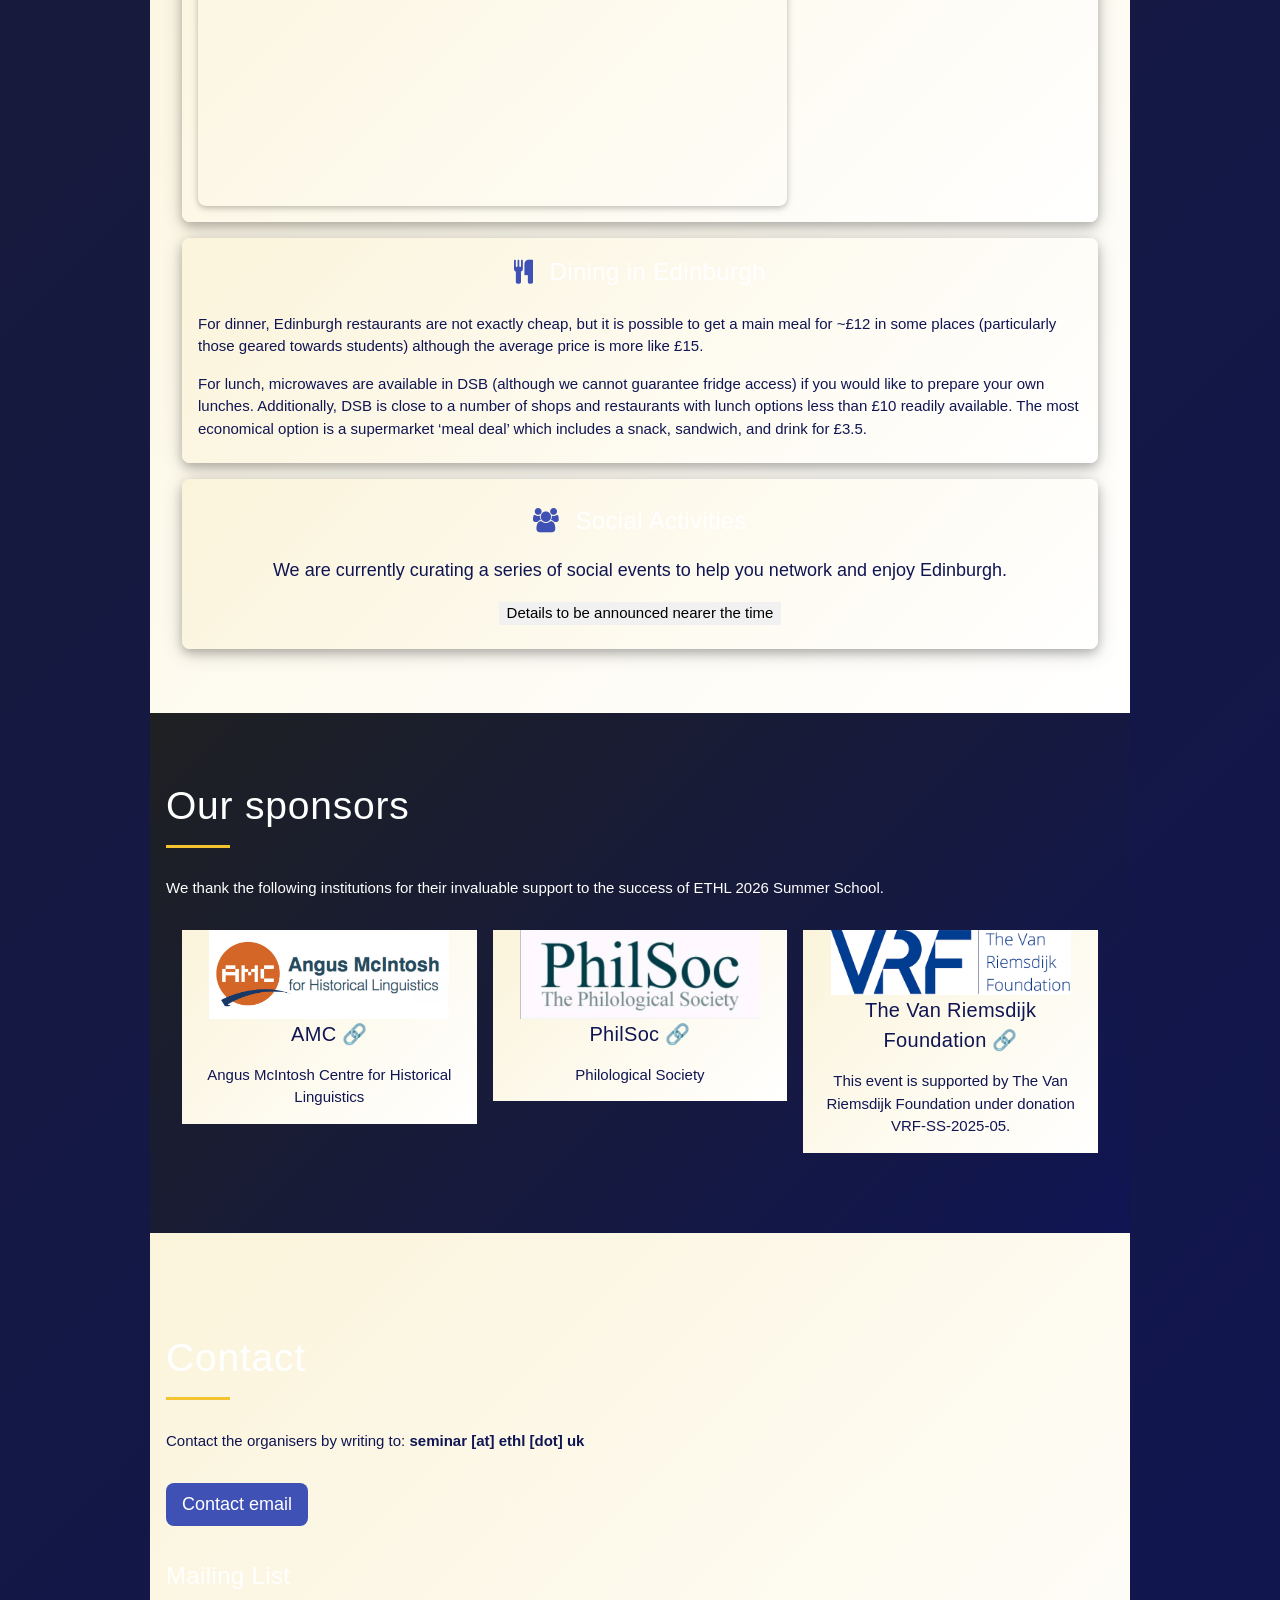
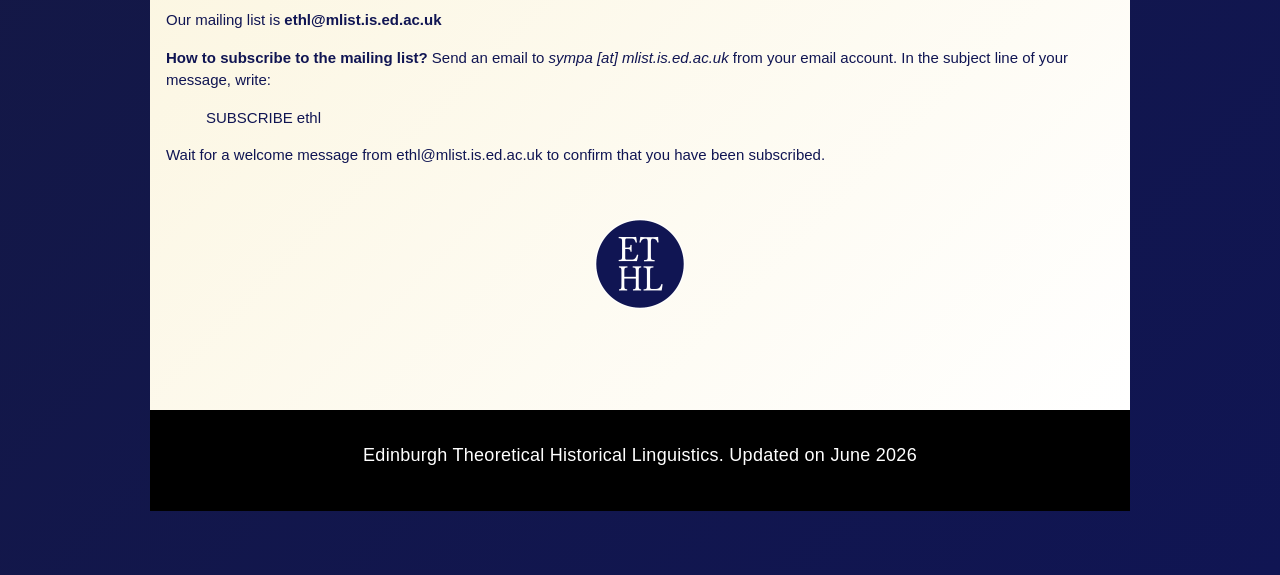
==== commit 415f0110: "updated programme" ====
--- a/index.html
+++ b/index.html
@@ -190,13 +190,14 @@
                   <th style="padding: 12px 8px; width: 17.6%;">Monday</th>
                   <th style="padding: 12px 8px; width: 17.6%;">Tuesday</th>
                   <th style="padding: 12px 8px; width: 17.6%;">Wednesday</th>
-                  <th style="padding: 12px 8px; width: 17.6%;">Thursday (*)</th>
-                  <th style="padding: 12px 8px; width: 17.6%;">Friday (*)</th>
+                  <th style="padding: 12px 8px; width: 17.6%;">Thursday</th>
+                  <th style="padding: 12px 8px; width: 17.6%;">Friday</th>
                 </tr>
               </thead>
               <tbody>
-<!--                  <td colspan="2" style="padding: 12px 8px; text-align: center; background-color: #e6f4ea; color: #137333; font-weight: 500;">Deepthi Gopal</td> -->
-<!--                  <td colspan="2" style="padding: 12px 8px; text-align: center; background-color: #fef7e0; color: #b06000; font-weight: 500;">Theresa Biberauer</td> -->
+
+<!-- <td colspan="2" style="padding: 12px 8px; text-align: center; background-color: #e6f4ea; color: #137333; font-weight: 500;">Deepthi Gopal</td> -->
+<!-- <td colspan="2" style="padding: 12px 8px; text-align: center; background-color: #fef7e0; color: #b06000; font-weight: 500;">Theresa Biberauer</td> -->
 
                 <tr>
                   <td style="padding: 12px 8px">0900 - 1100</td>
@@ -254,7 +255,7 @@
                 </tr>
               </tbody>
             </table>
-            <p class="w3-right">(*) Sessions subject to change/confirmation (Updated Jun25)</p>
+
         </div>
 
 
@@ -294,7 +295,7 @@
             </div>
 
             <div class="mobile-day-card">
-                <div class="mobile-day-header">Thursday 25 June (*)</div>
+                <div class="mobile-day-header">Thursday 25 June</div>
                 <div class="mobile-session a-breitbarth"><strong>09:00 - 11:00</strong> A. Breitbarth</div>
                 <div class="mobile-session m-break"><strong>11:00 - 1130</strong> Break</div>
                 <div class="mobile-session a-calabrese"><strong>11:30 - 13:30</strong>T. Biberauer</div>
@@ -305,7 +306,7 @@
             </div>
 
             <div class="mobile-day-card">
-                <div class="mobile-day-header">Friday 26 June (*)</div>
+                <div class="mobile-day-header">Friday 26 June</div>
                 <div class="mobile-session a-breitbarth"><strong>09:00 - 11:00</strong> A. Breitbarth</div>
                 <div class="mobile-session m-break"><strong>11:00 - 1130</strong> Break</div>
                 <div class="mobile-session a-calabrese"><strong>11:30 - 13:30</strong> A. Calabrese</div>
@@ -314,7 +315,7 @@
                 <div class="mobile-session m-break"><strong>16:30 - 17:00</strong> Break</div>
                 <div class="mobile-session m-social"><strong>Time TBA</strong> Pub Social</div>
             </div>
-            <p class="w3-right">(*) Sessions subject to change/confirmation (Updated Jun25)</p>
+
         </div>
 
 
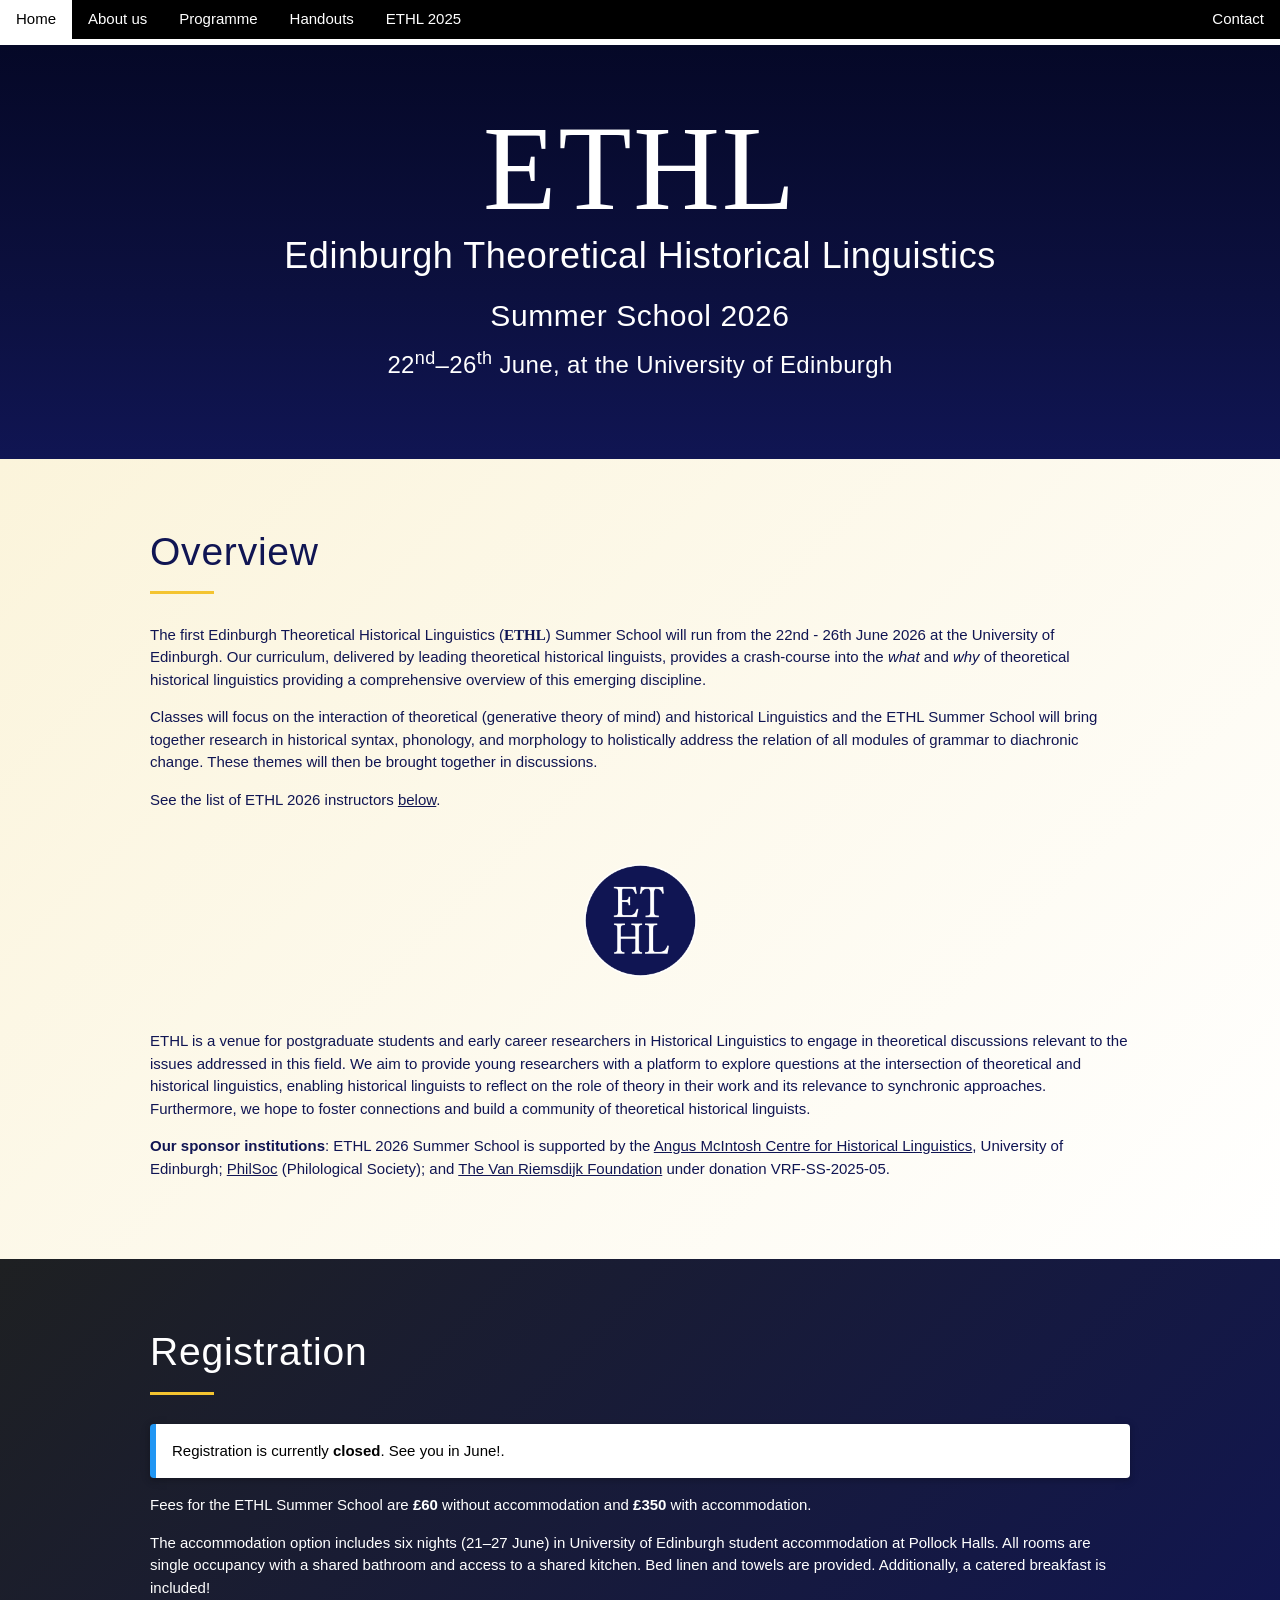
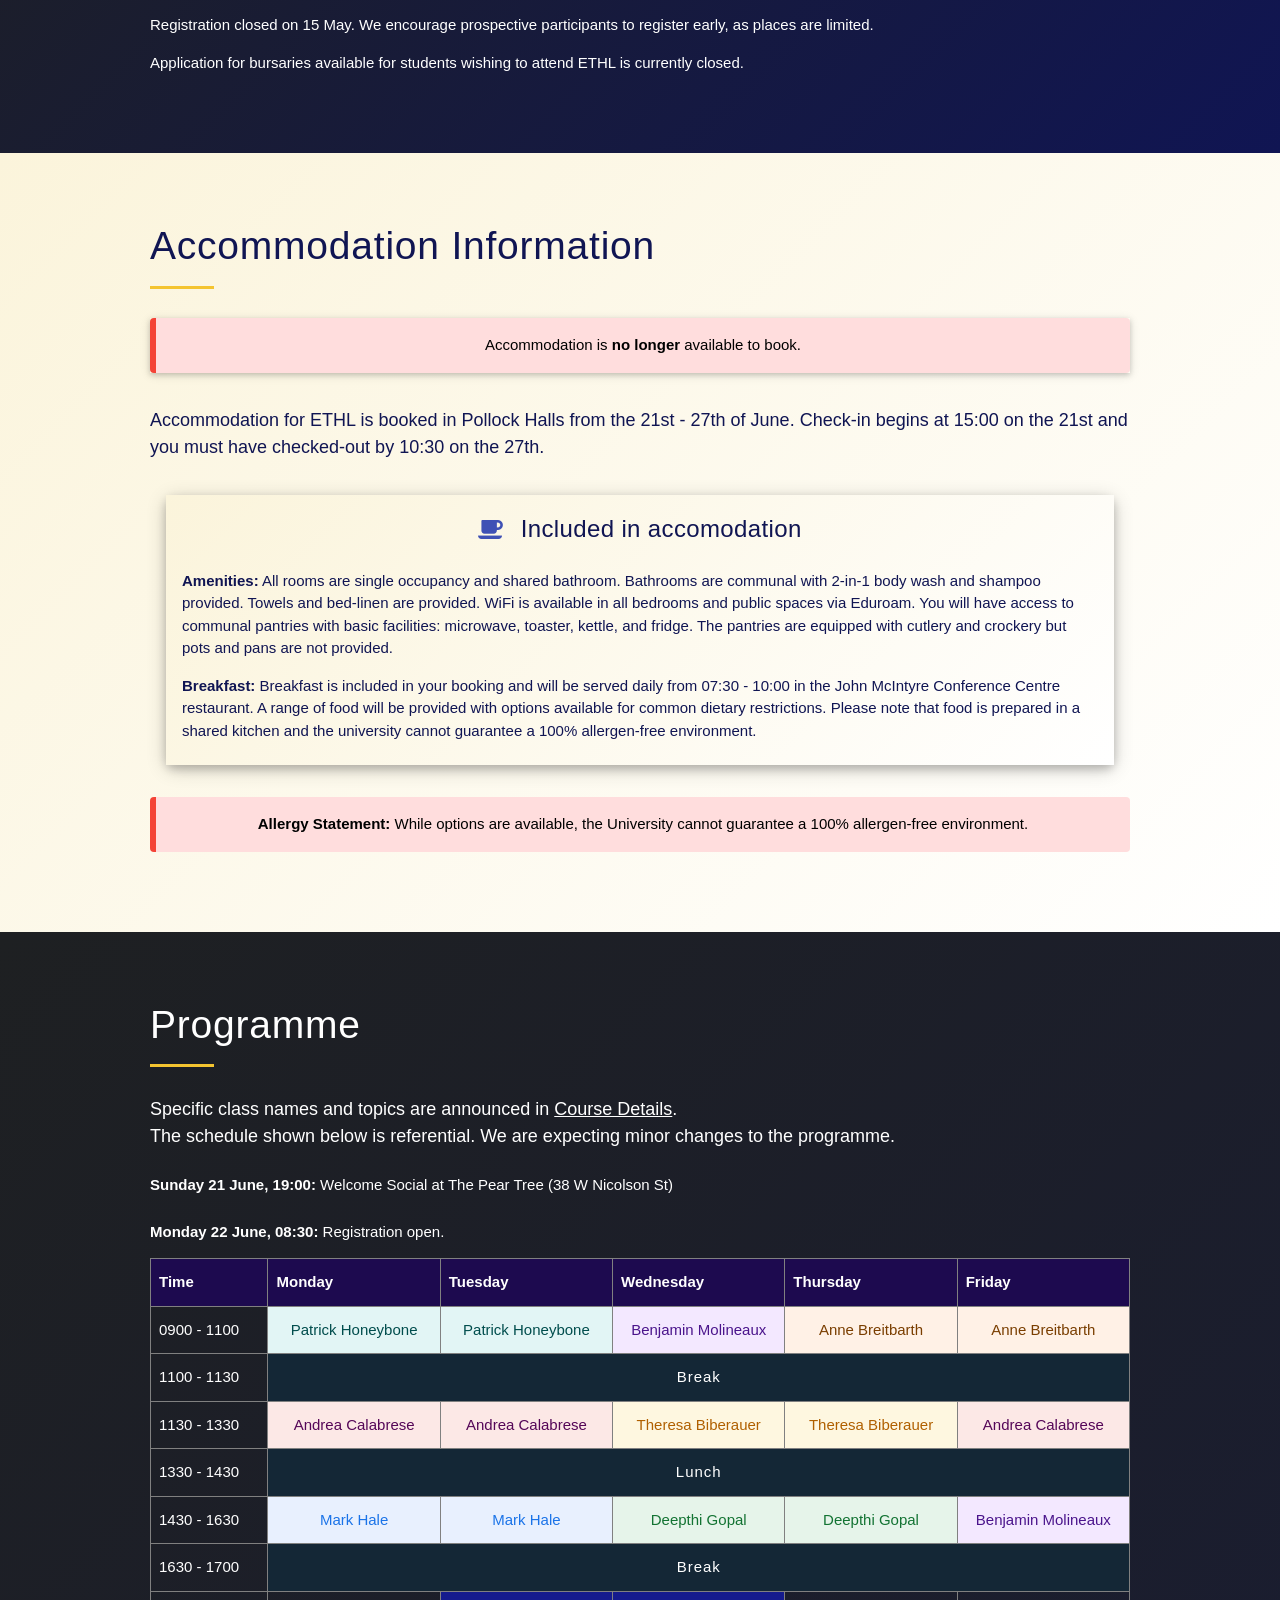
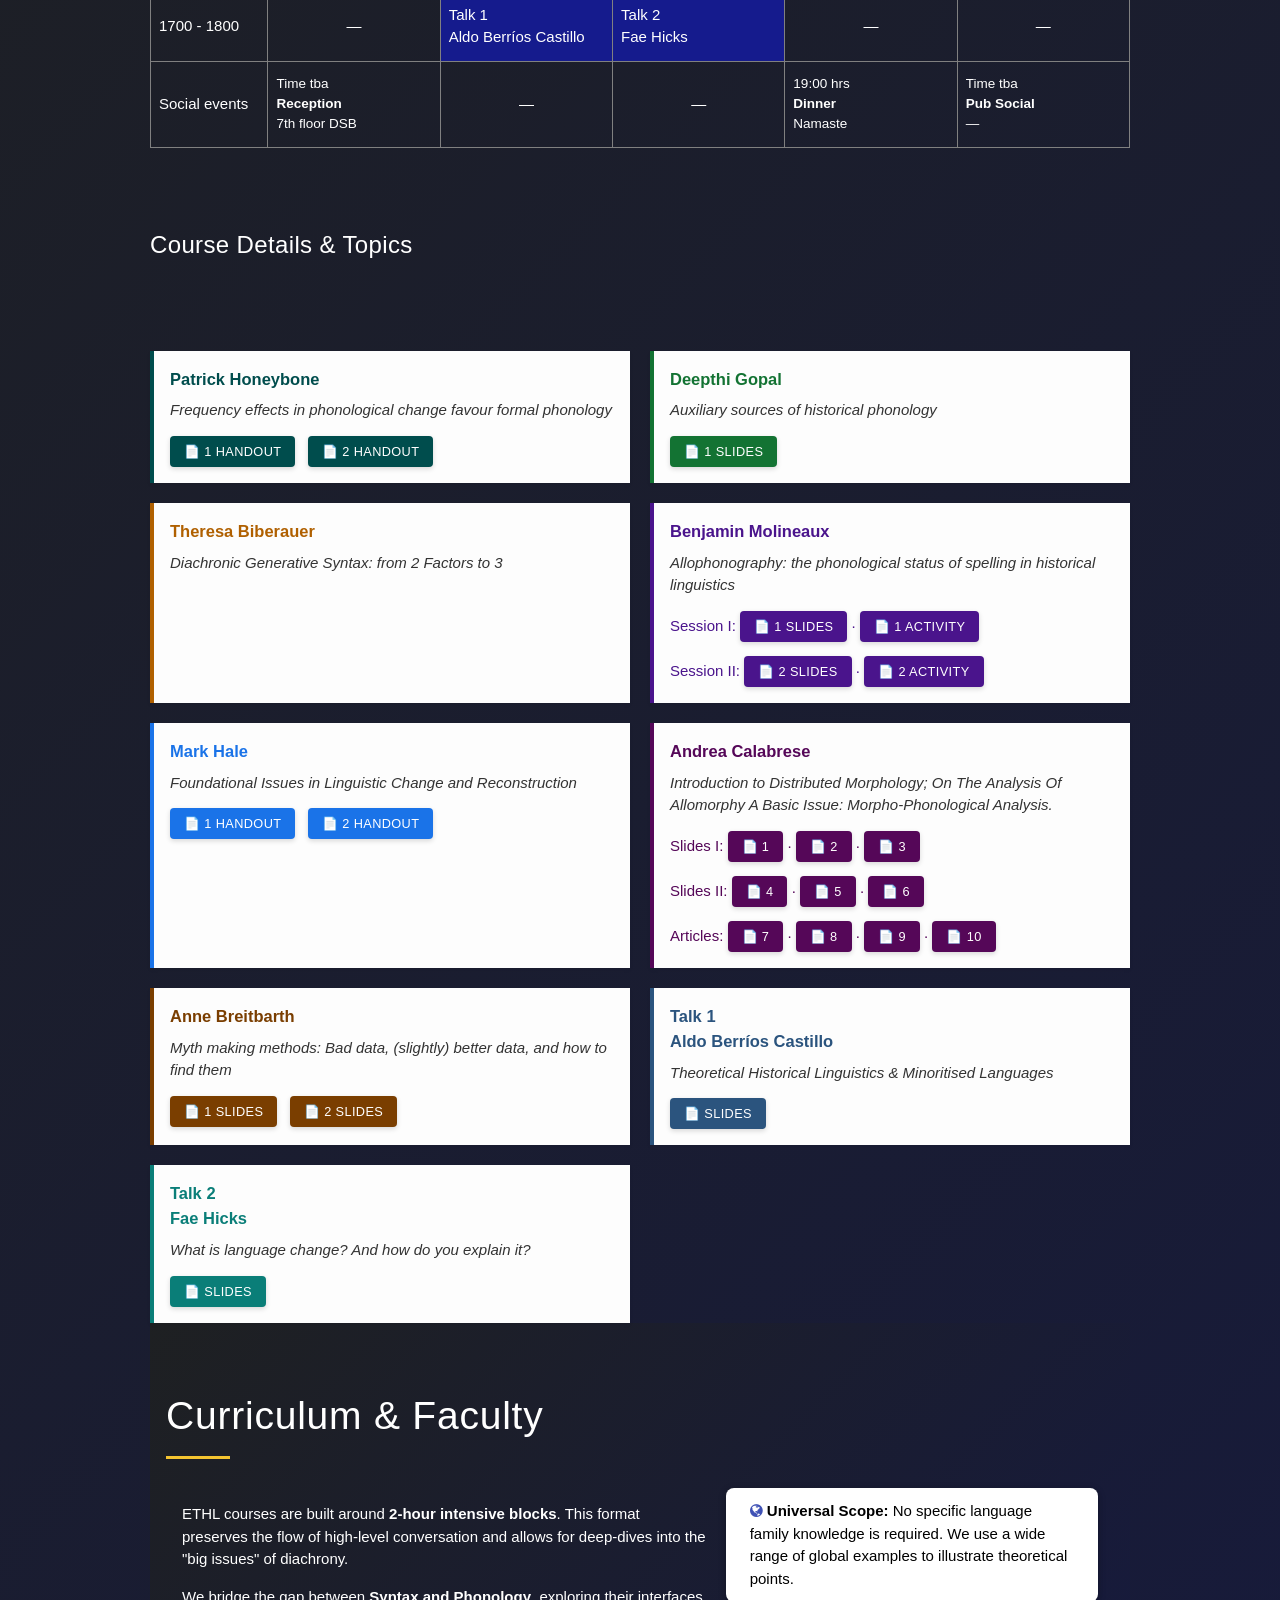
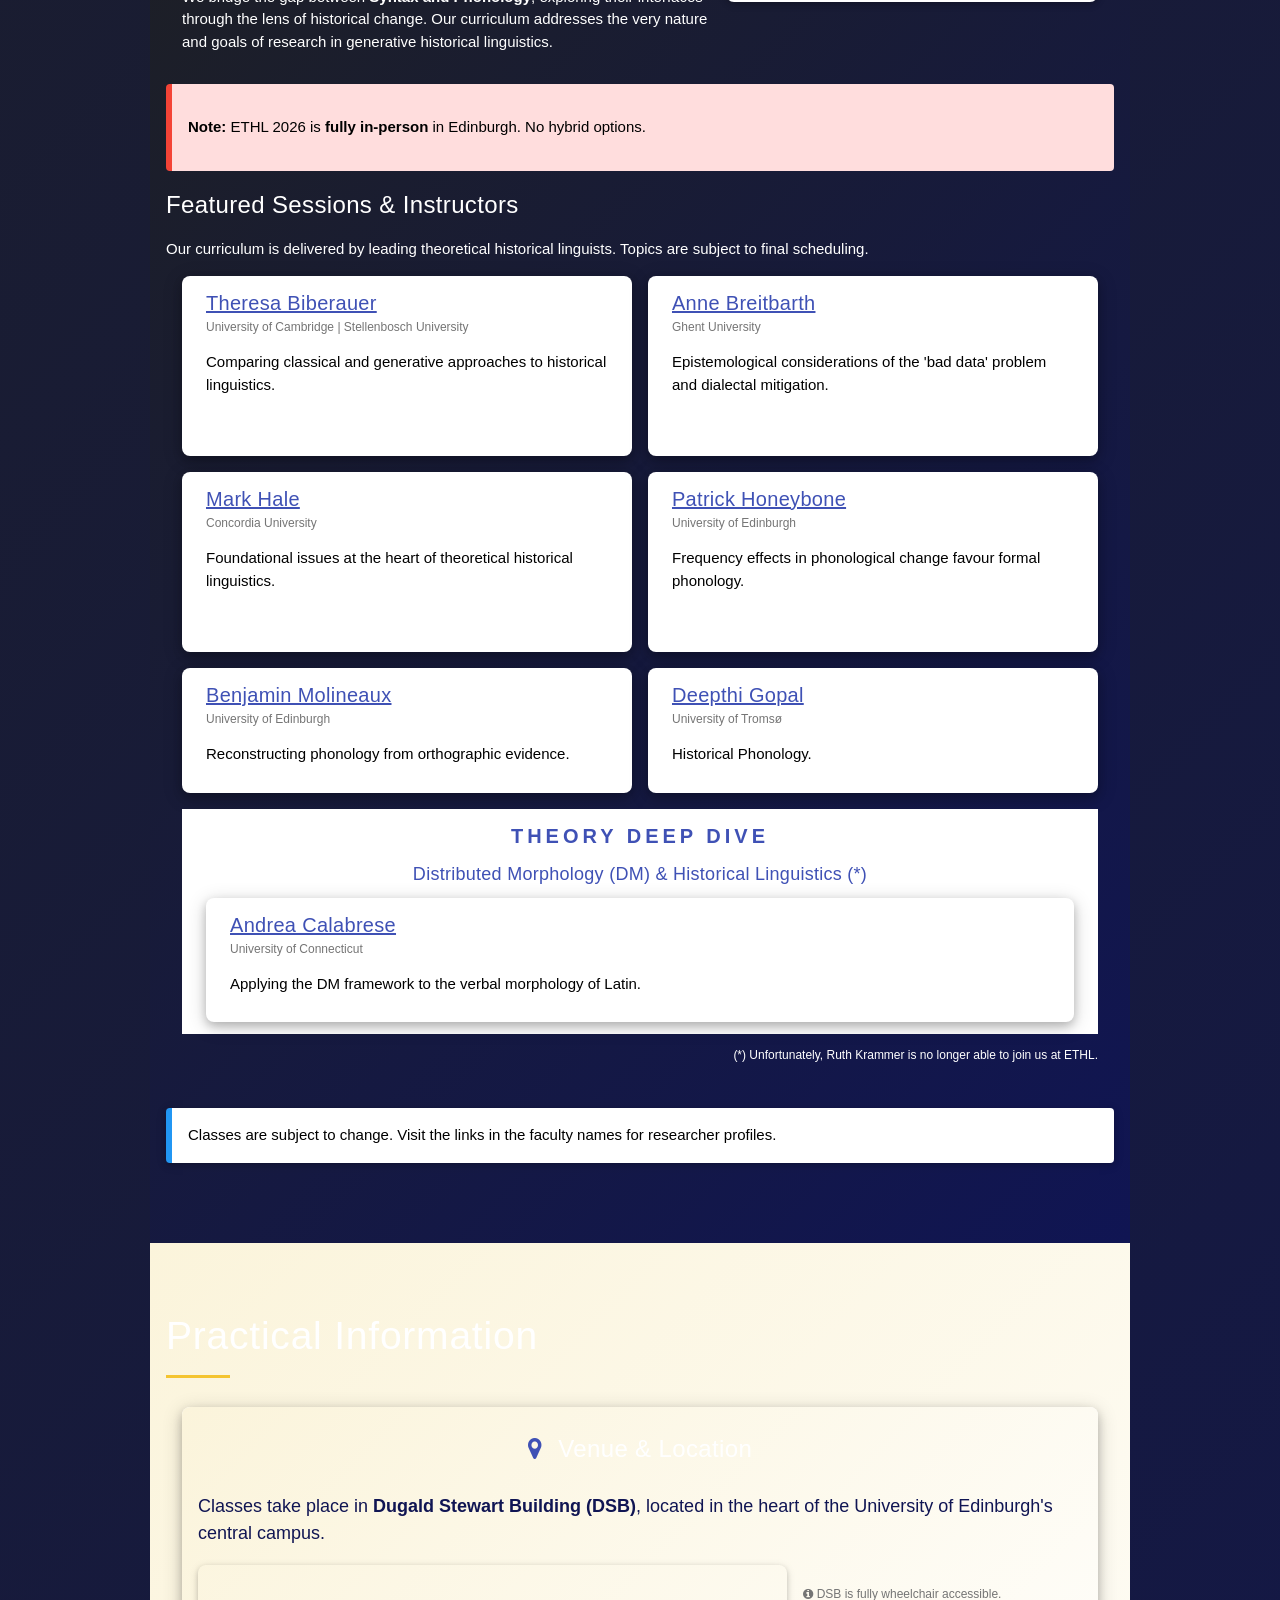
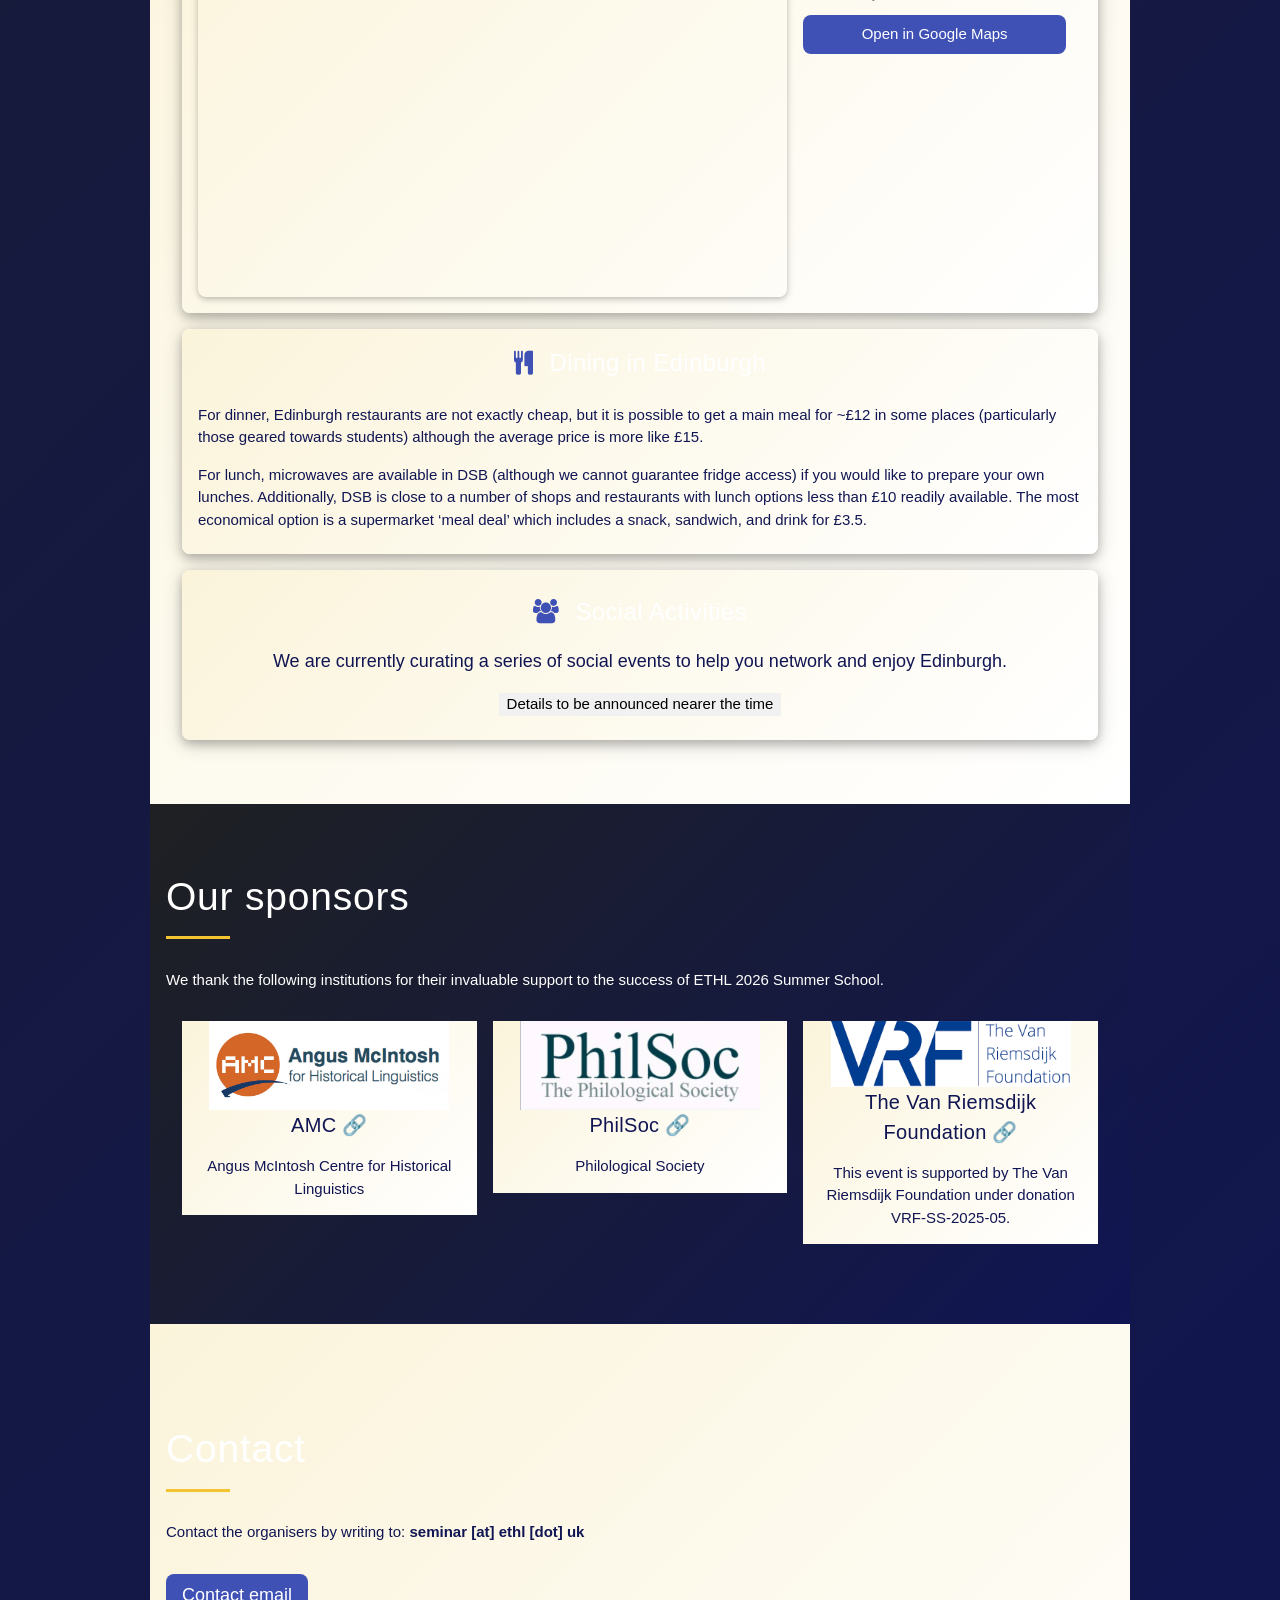
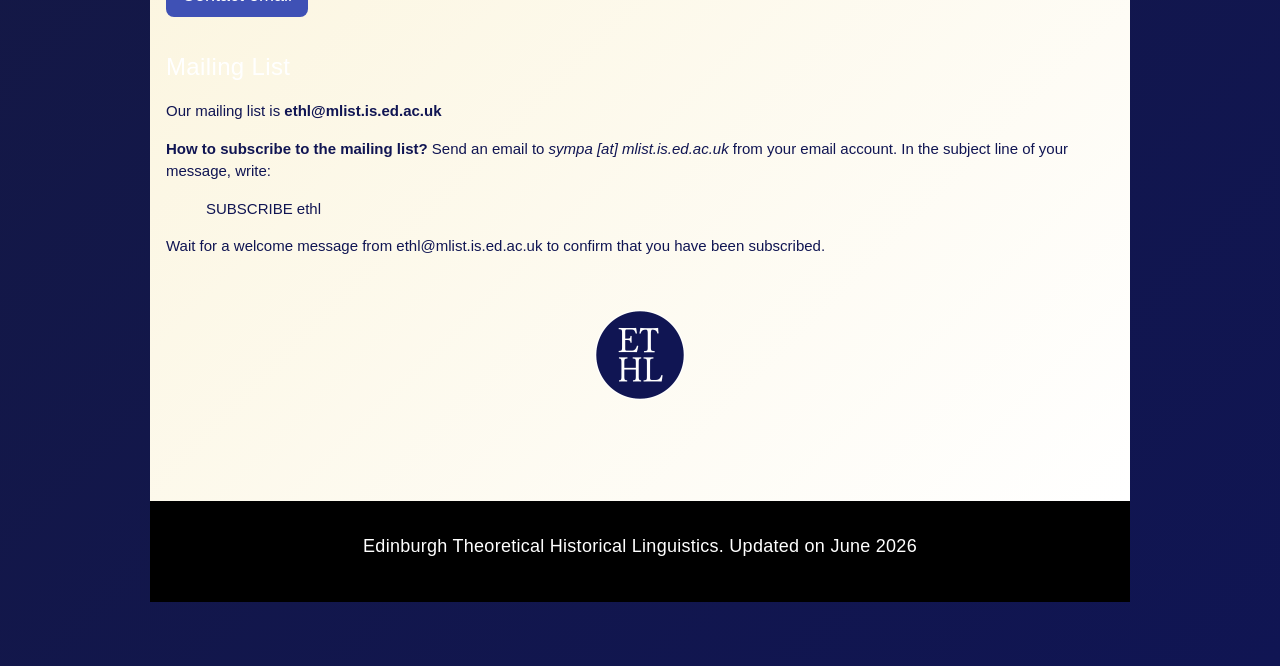
==== commit f7ca625b: "updated handout" ====
--- a/index.html
+++ b/index.html
@@ -355,11 +355,19 @@
     <div class="course-card" style="--accent: #4a148c;">
         <strong class="speaker-name">Benjamin Molineaux</strong>
         <p class="talk-title">Allophonography: the phonological status of spelling in historical linguistics</p>
-        <p class="download-links">
-            <a href="pdfs/ethl2026-Molineaux1.pdf">📄 1 Slides</a> ·  
-            <a href="pdfs/ethl2026-Molineaux-Activity1.pdf">📄 2 Activity</a>
-        </p>
-    </div>
+        <p class="download-links category-label">Session I: 
+            <a href="pdfs/ethl2026-Molineaux1_compressed.pdf">📄 1 Slides</a> ·  
+            <a href="pdfs/ethl2026-Molineaux-Activity1.pdf">📄 1 Activity</a>
+        </p><p class="download-links category-label">Session II: 
+            <a href="pdfs/ethl2026-Molineaux2_compressed.pdf">📄 2 Slides</a> ·
+            <a href="pdfs/ethl2026-Molineaux-Activity2.pdf">📄 2 Activity</a>
+        </p>
+    </div>
+
+
+
+
+
 
     <div class="course-card" style="--accent: #1a73e8;">
         <strong class="speaker-name">Mark Hale</strong>
@@ -406,12 +414,15 @@
         <p class="talk-title">Theoretical Historical Linguistics & Minoritised Languages</p>
         <p class="download-links category-label">
             <a href="pdfs/ethl2026-Aldo-THLandML.pdf">📄 Slides</a>
-        </p>
     </div>
 
     <div class="course-card" style="--accent: #0a7e78;">
         <strong class="speaker-name">Talk 2 <br> Fae Hicks</strong>
         <p class="talk-title">What is language change? And how do you explain it?</p>
+        </p>
+        <p class="download-links category-label">
+            <a href="pdfs/ETHL2026-Fae-explaining_change.pdf">📄 Slides</a>
+        </p>
     </div>
 
 </div>
@@ -488,6 +499,8 @@
                     <p>Reconstructing phonology from orthographic evidence.</p>
                 </div>
             </div>
+
+
 
 
             <div class="w3-col l6 m12 w3-margin-bottom">
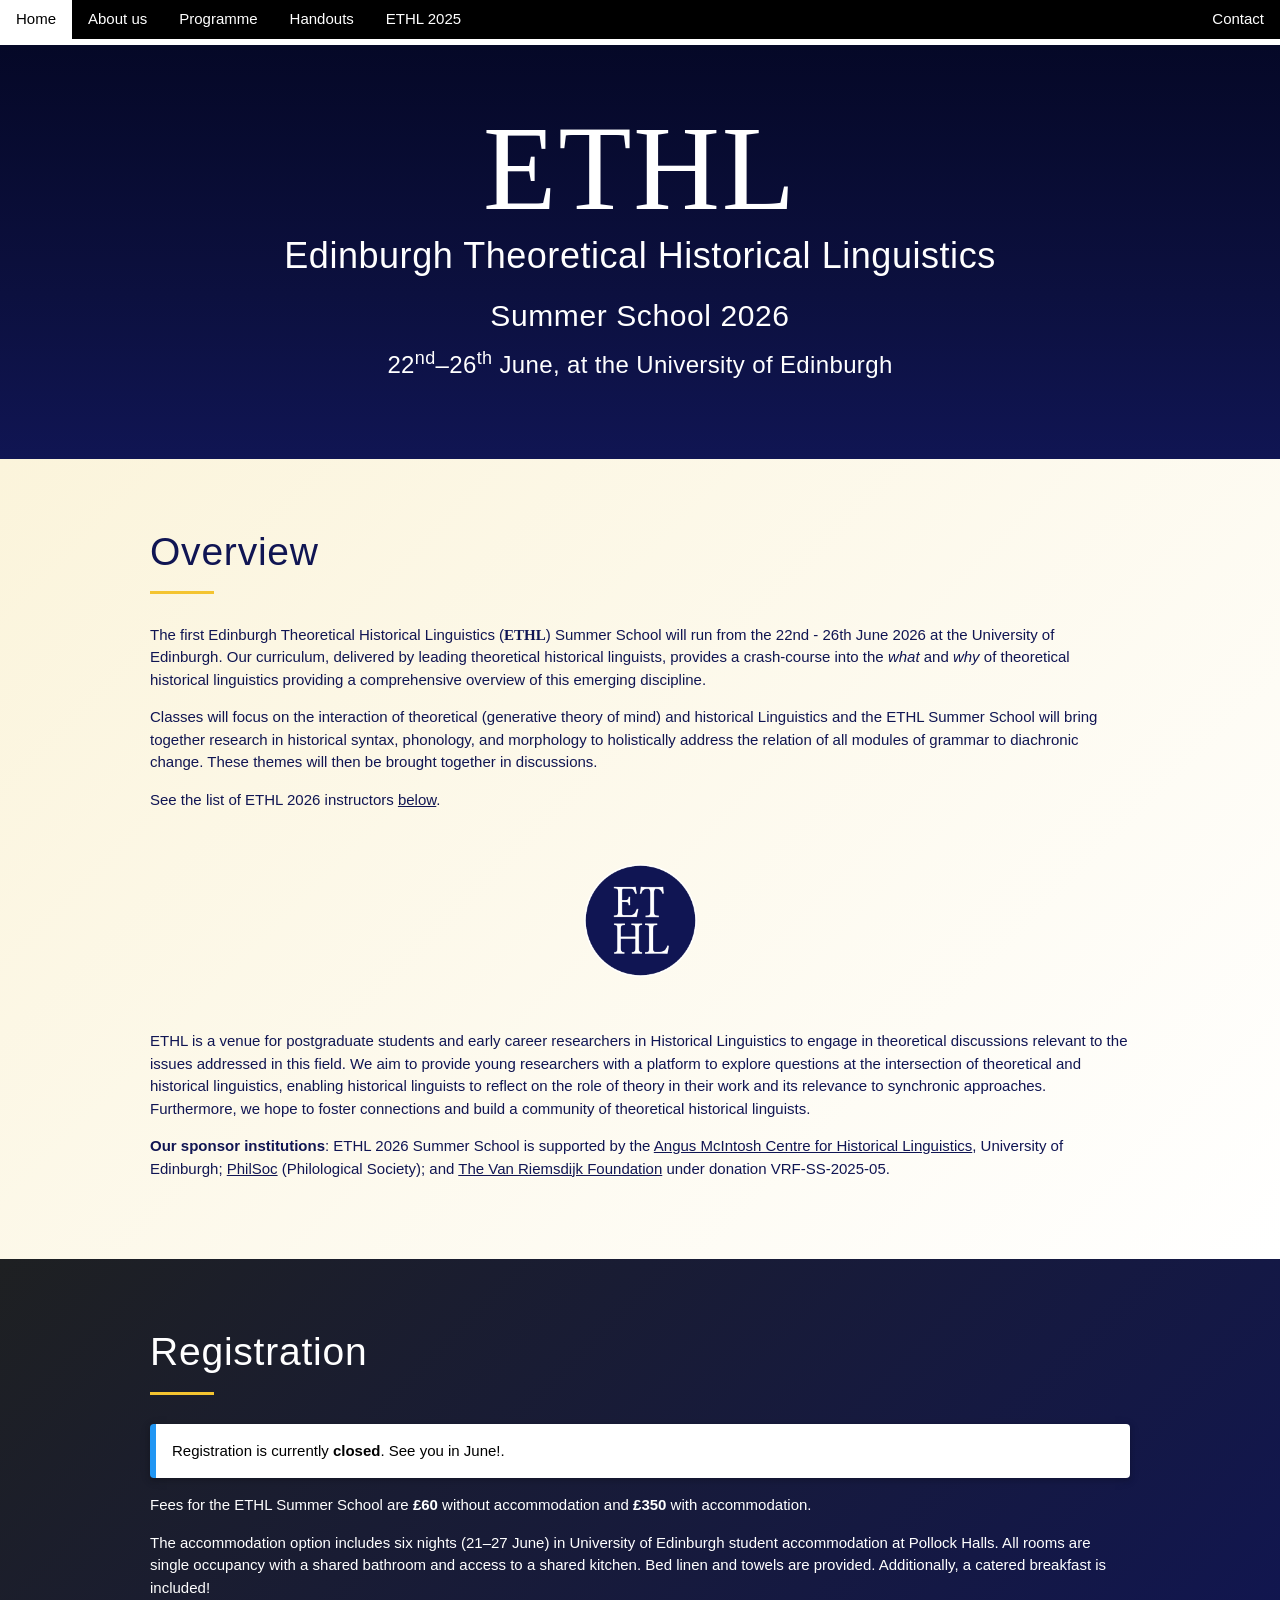
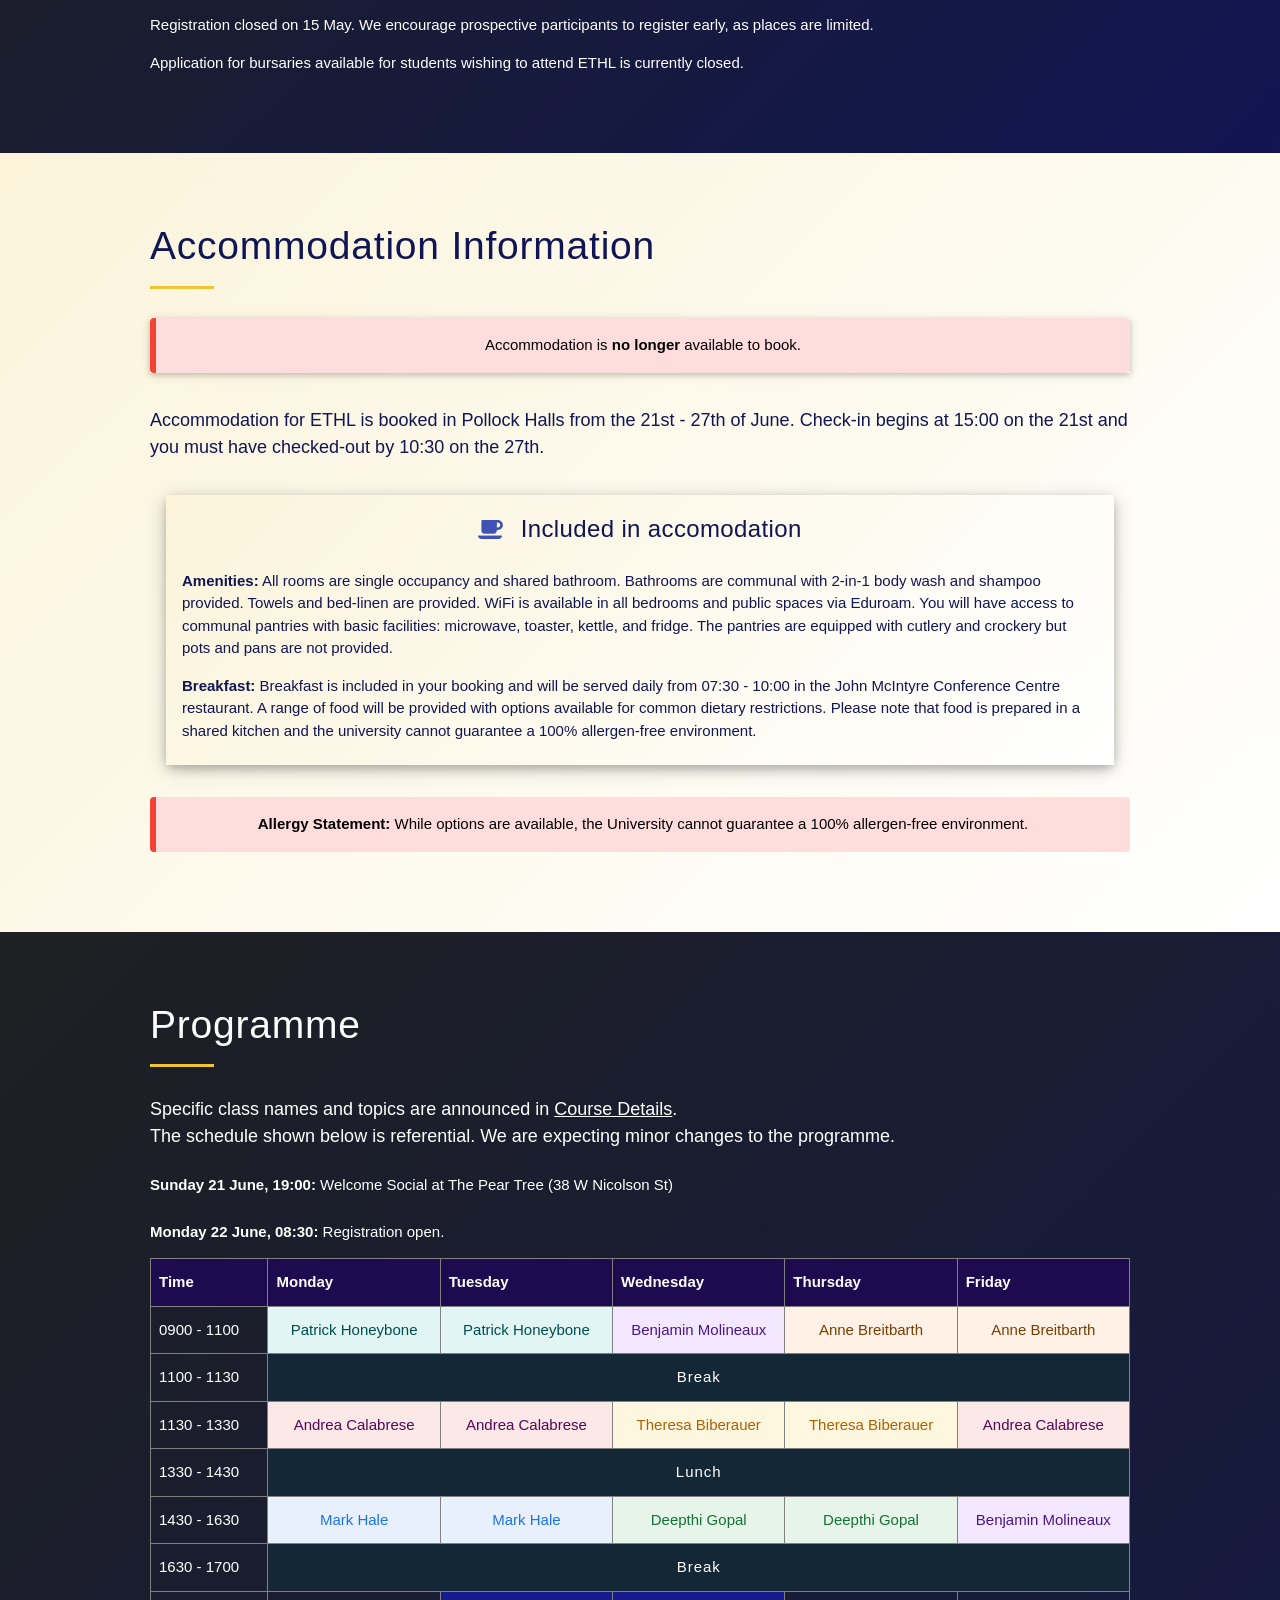
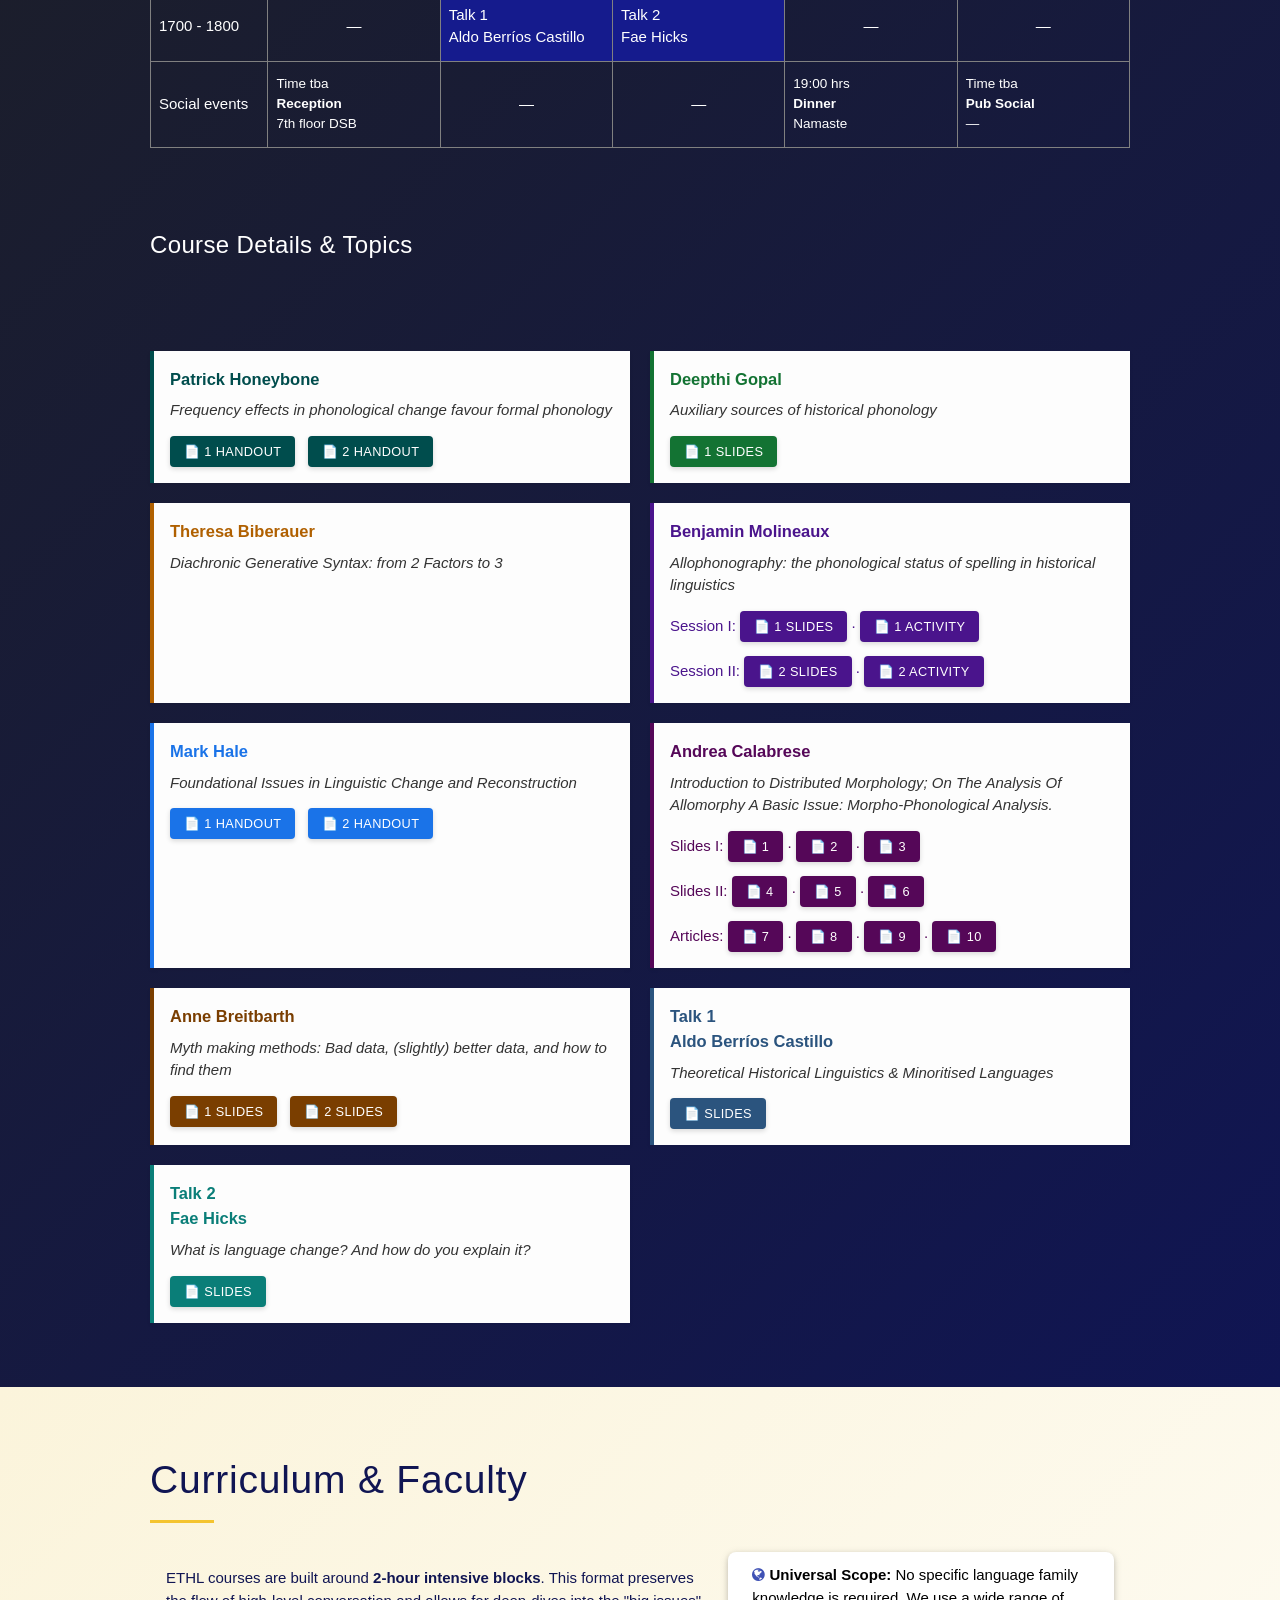
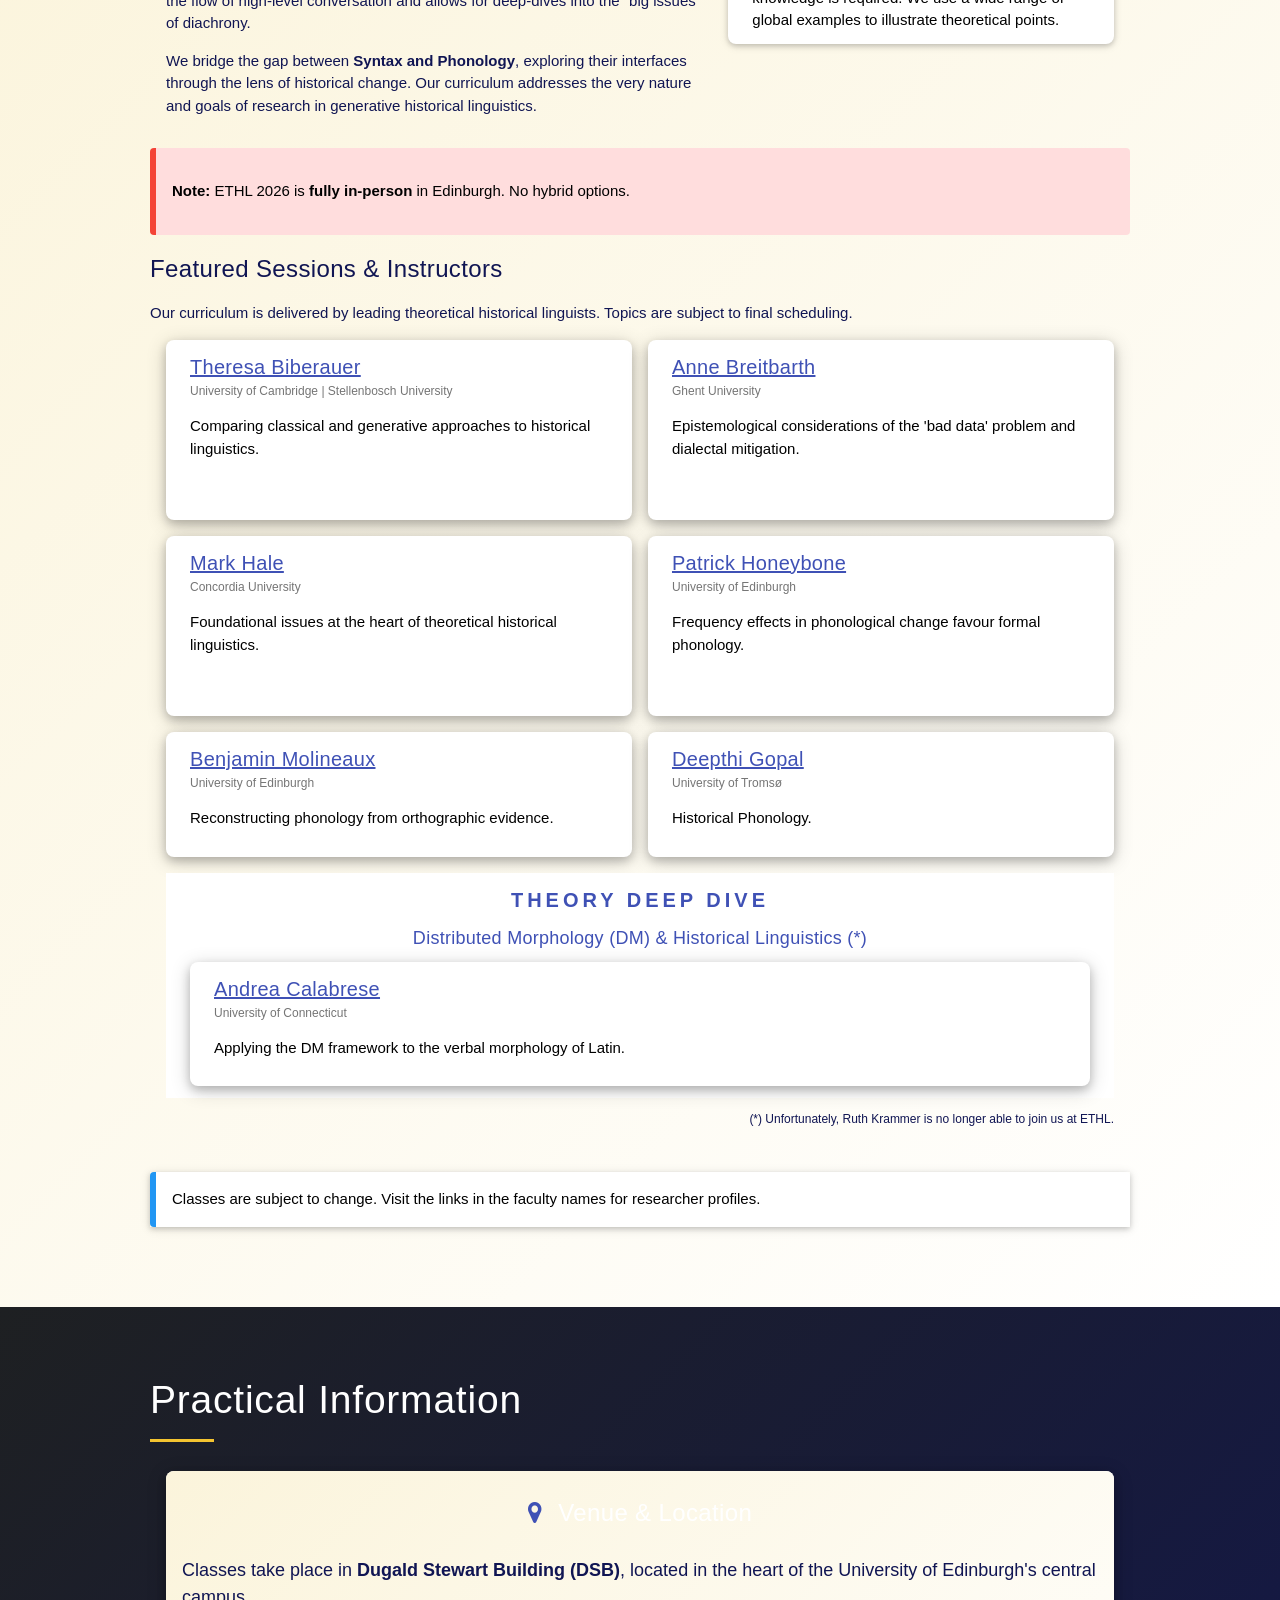
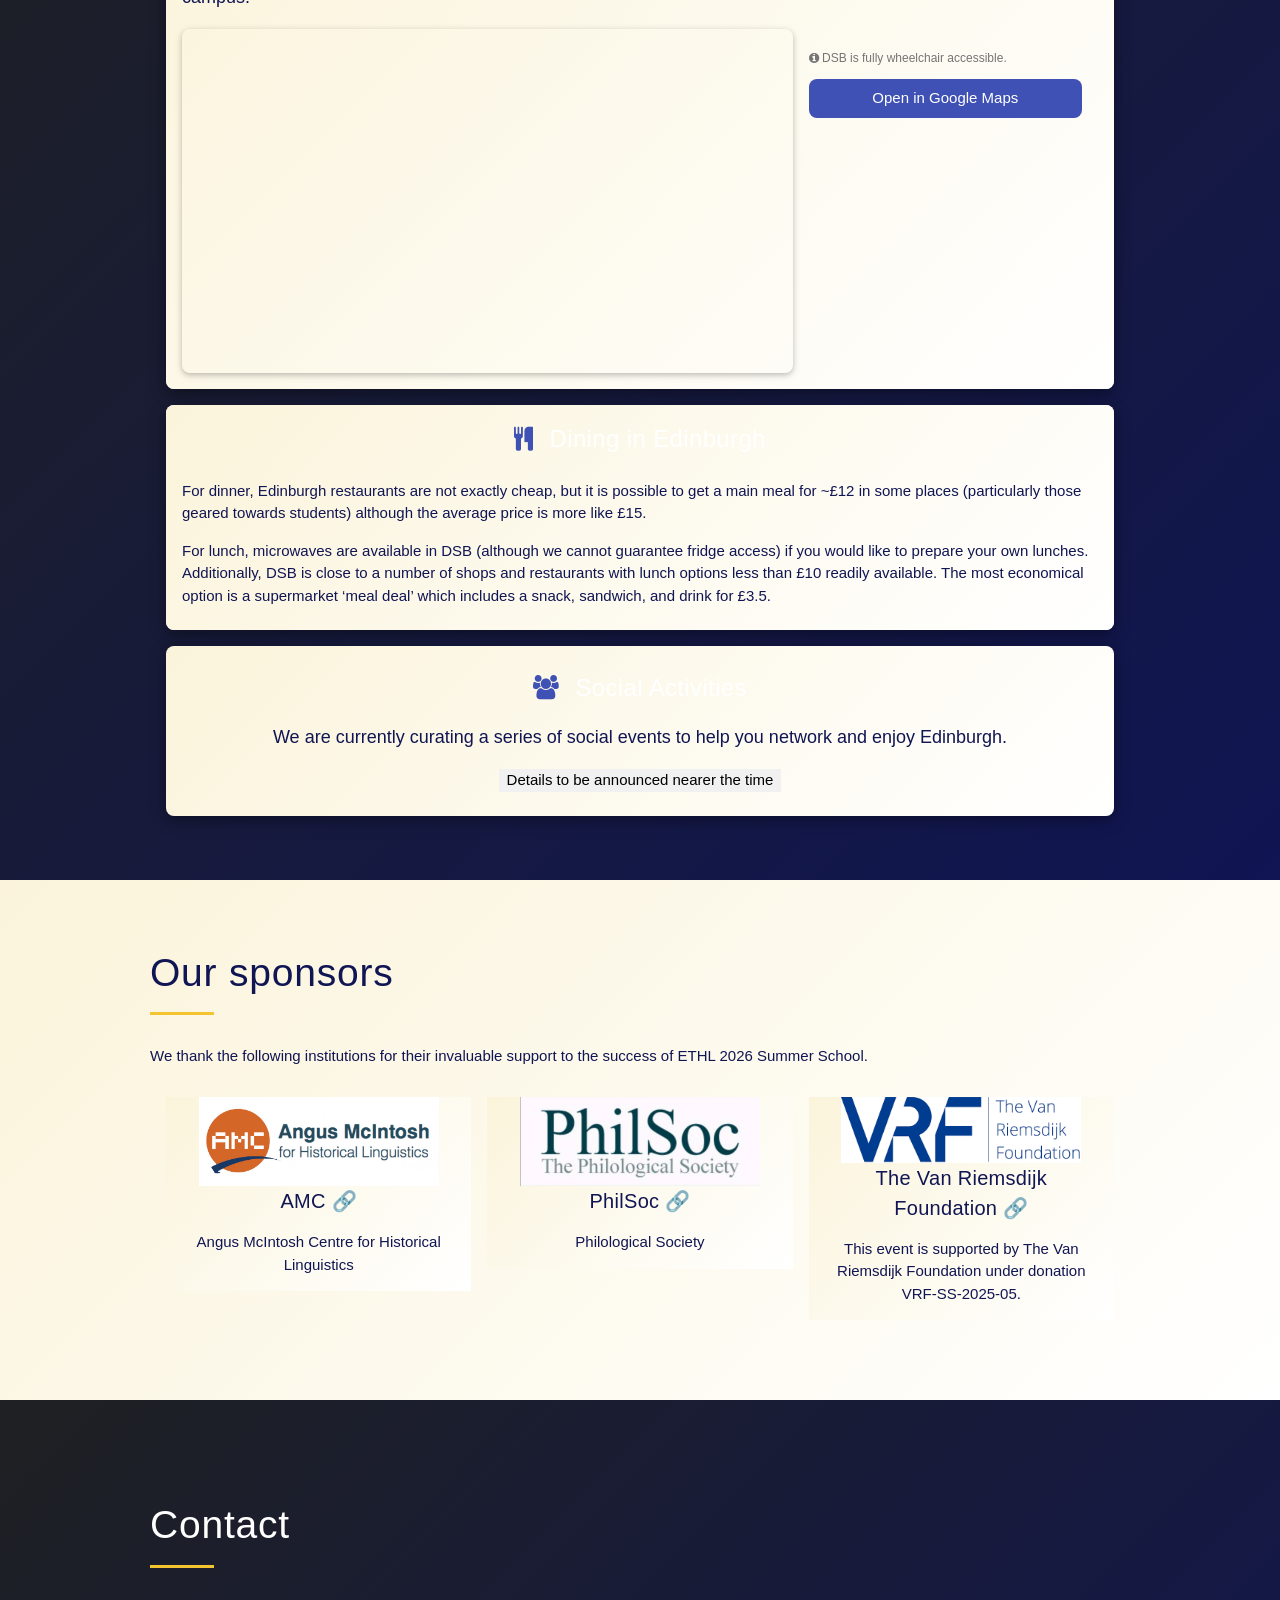
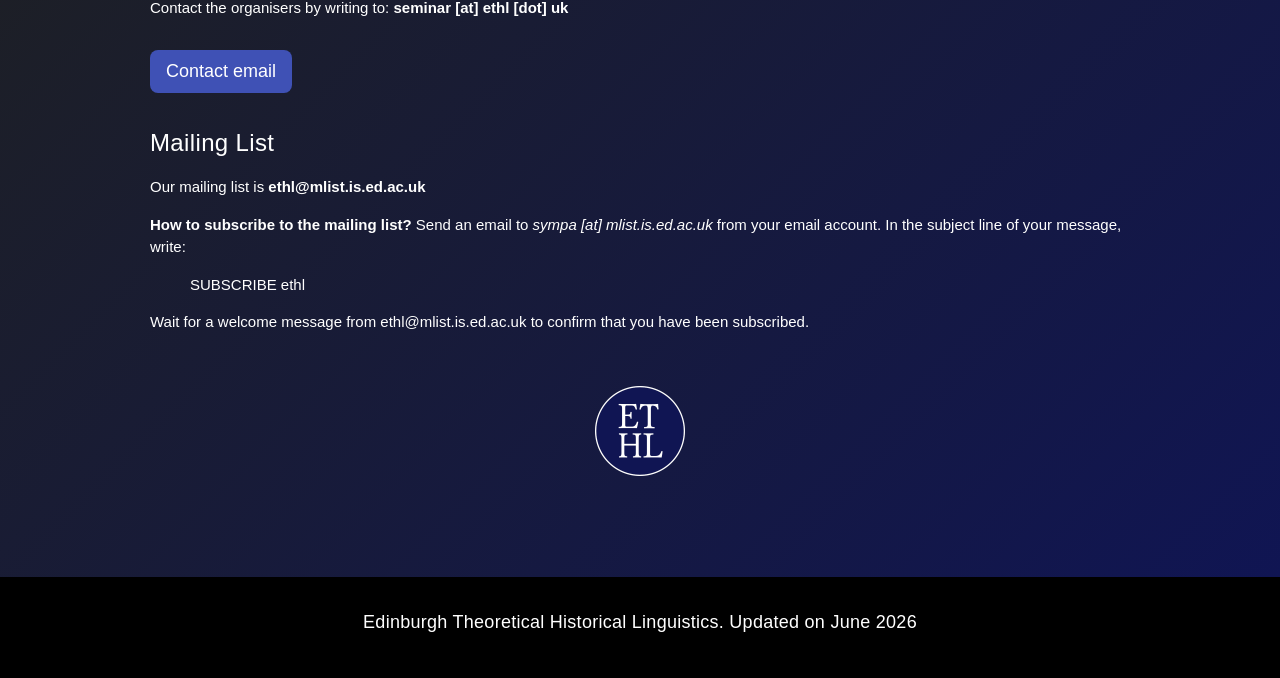
==== commit 4c2044d6: "updated index" ====
--- a/index.html
+++ b/index.html
@@ -425,6 +425,10 @@
         </p>
     </div>
 
+
+
+</div>
+</div>
 </div>
 
 
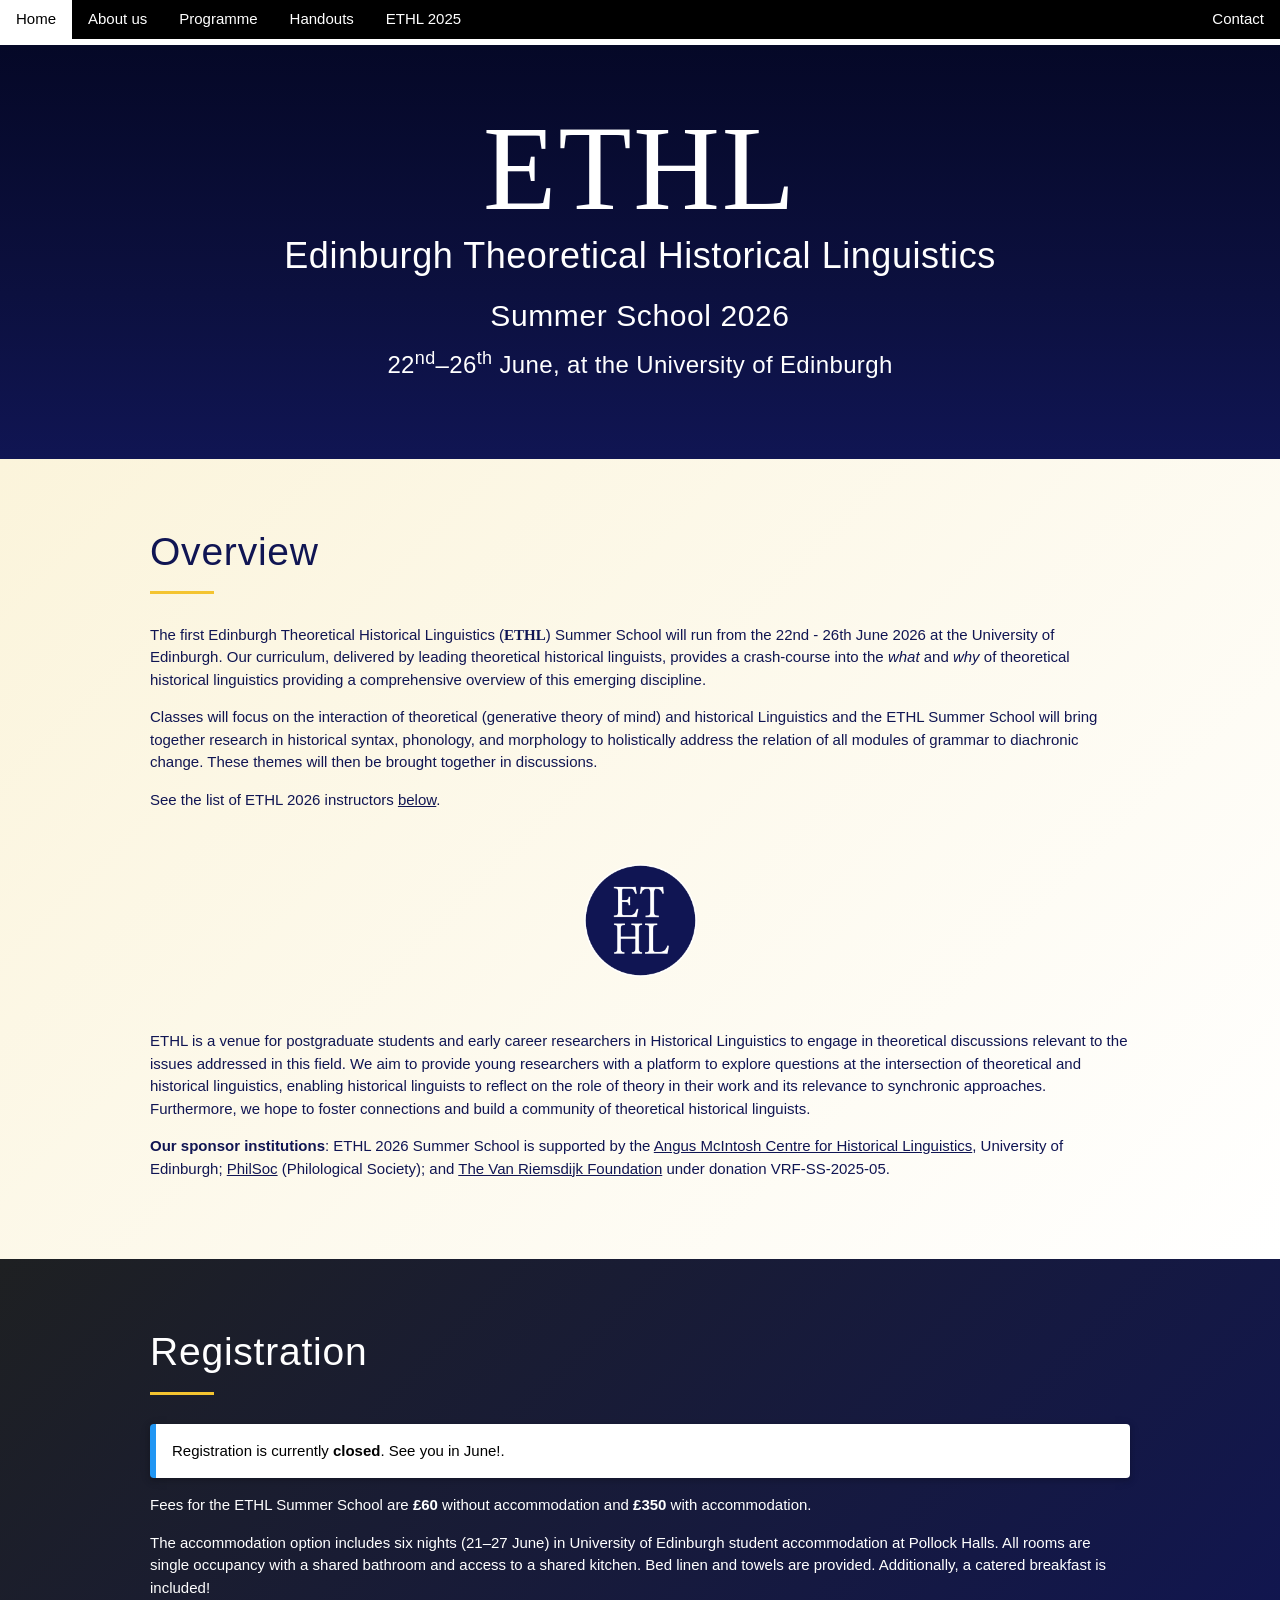
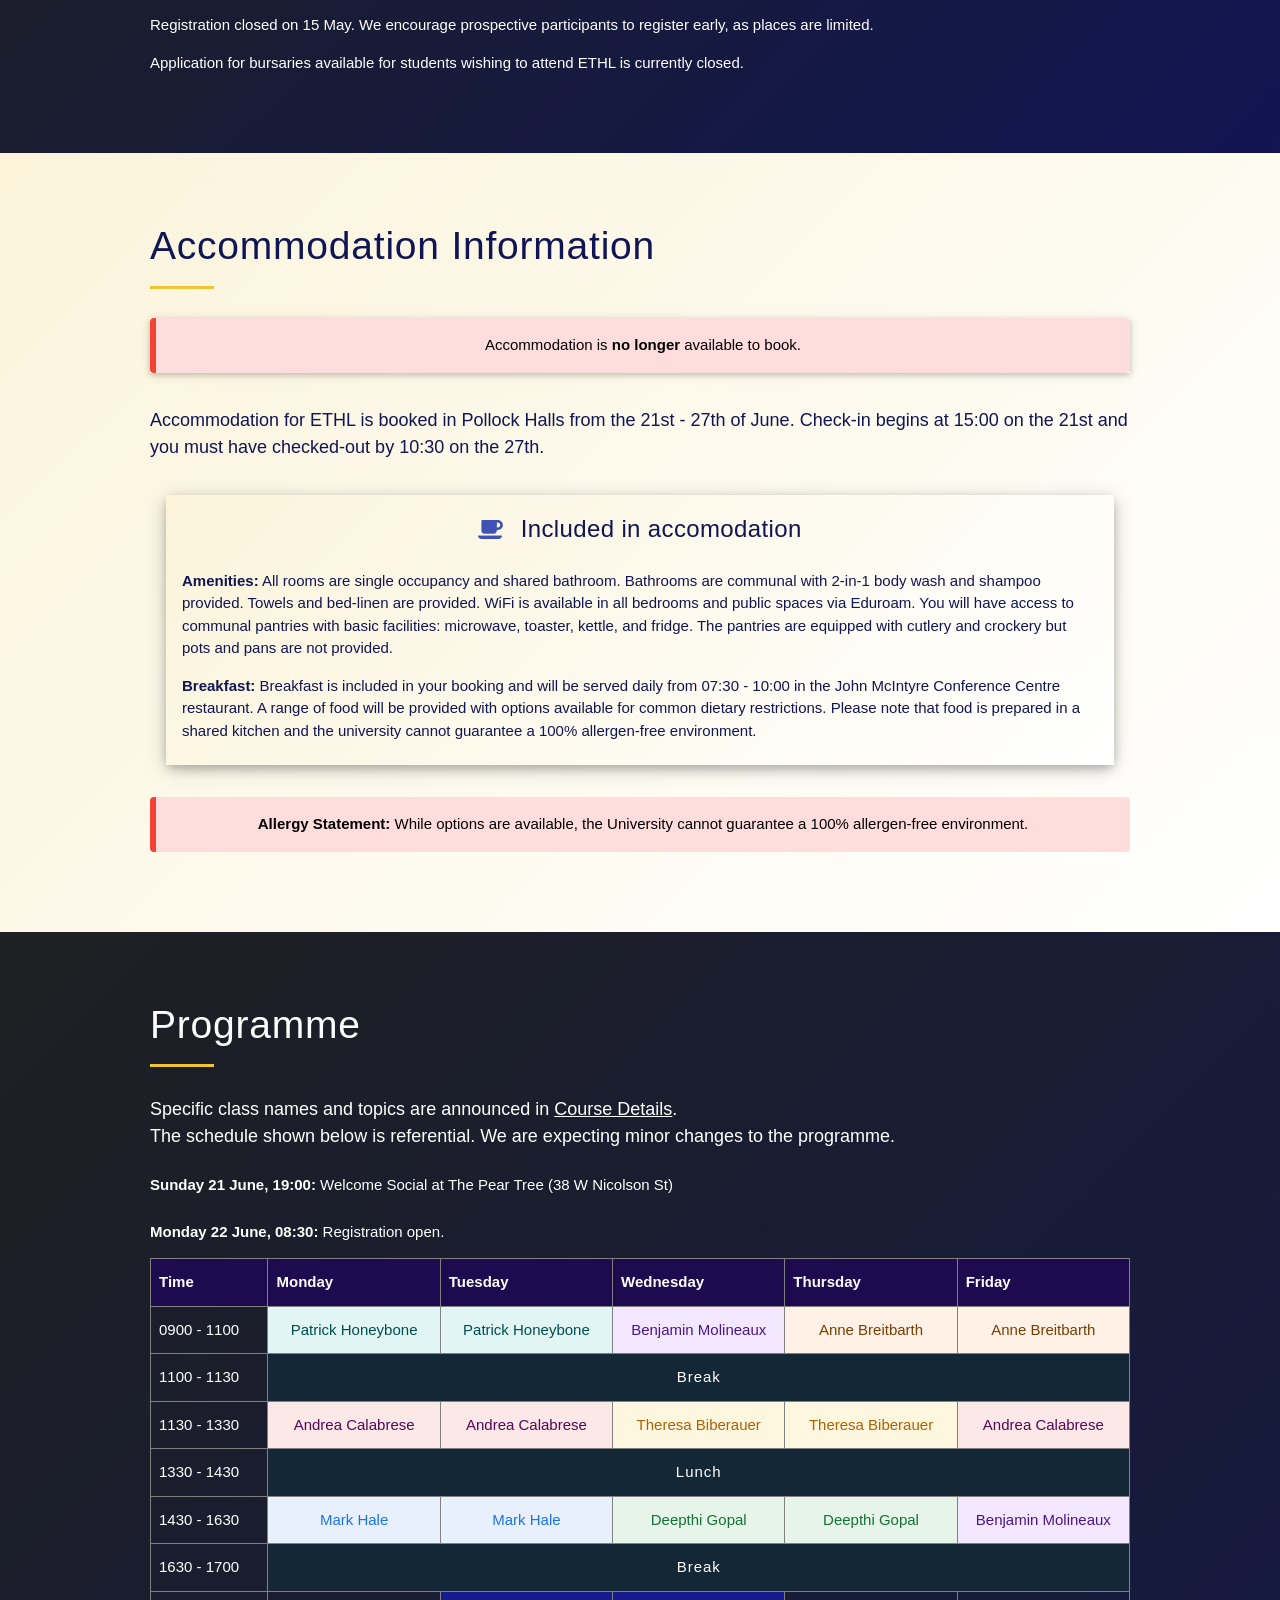
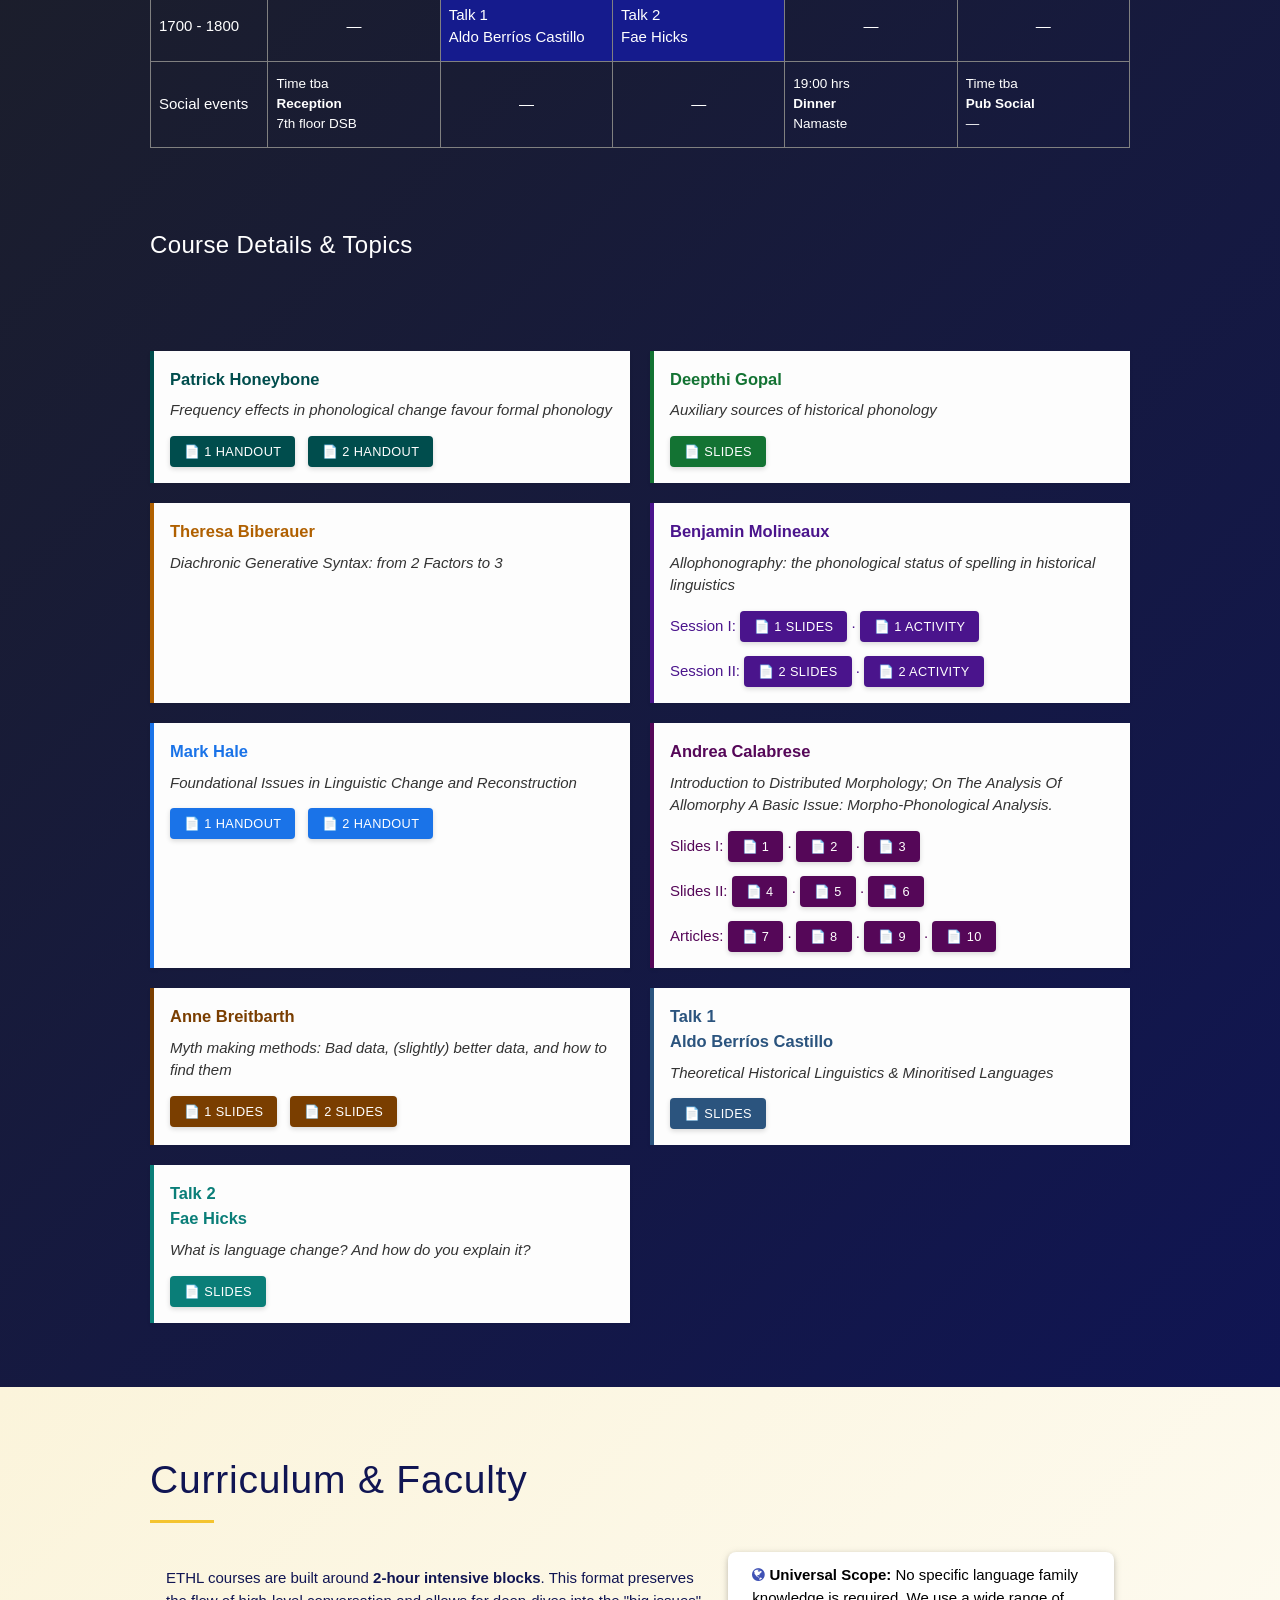
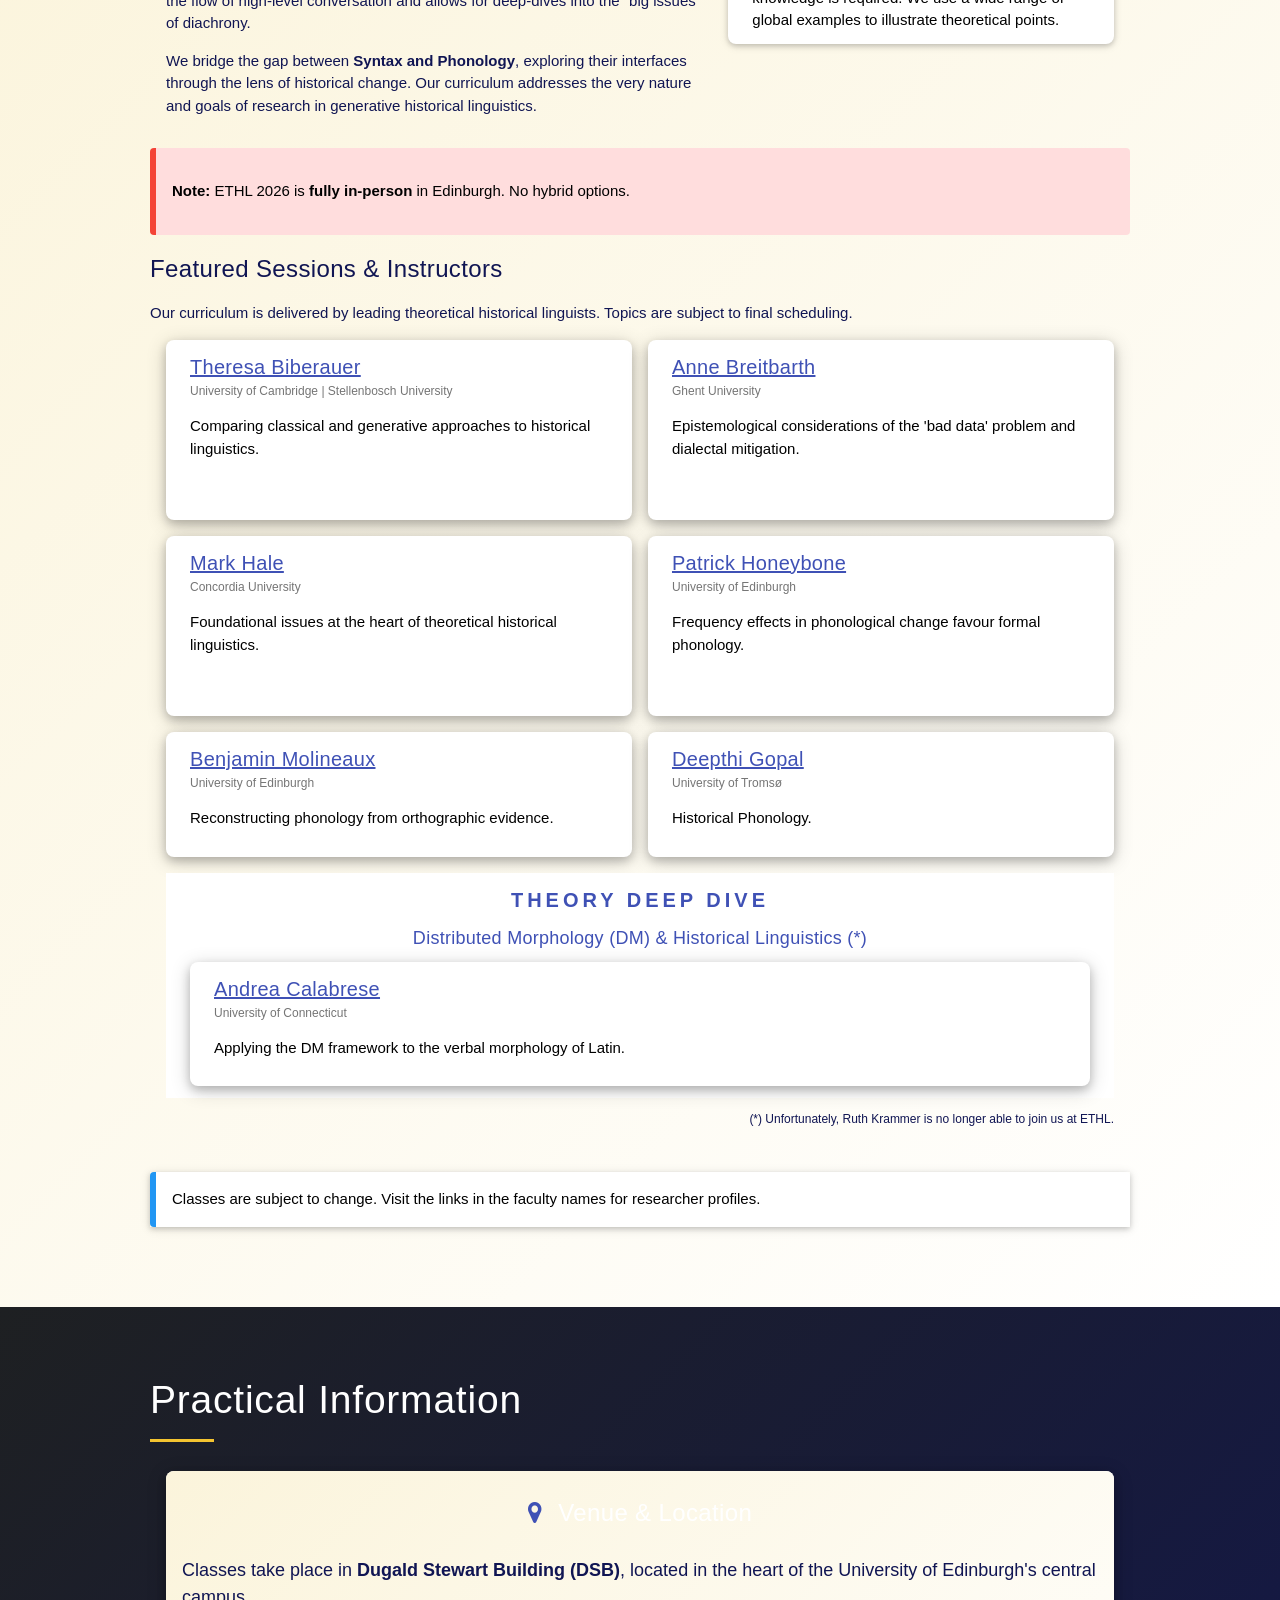
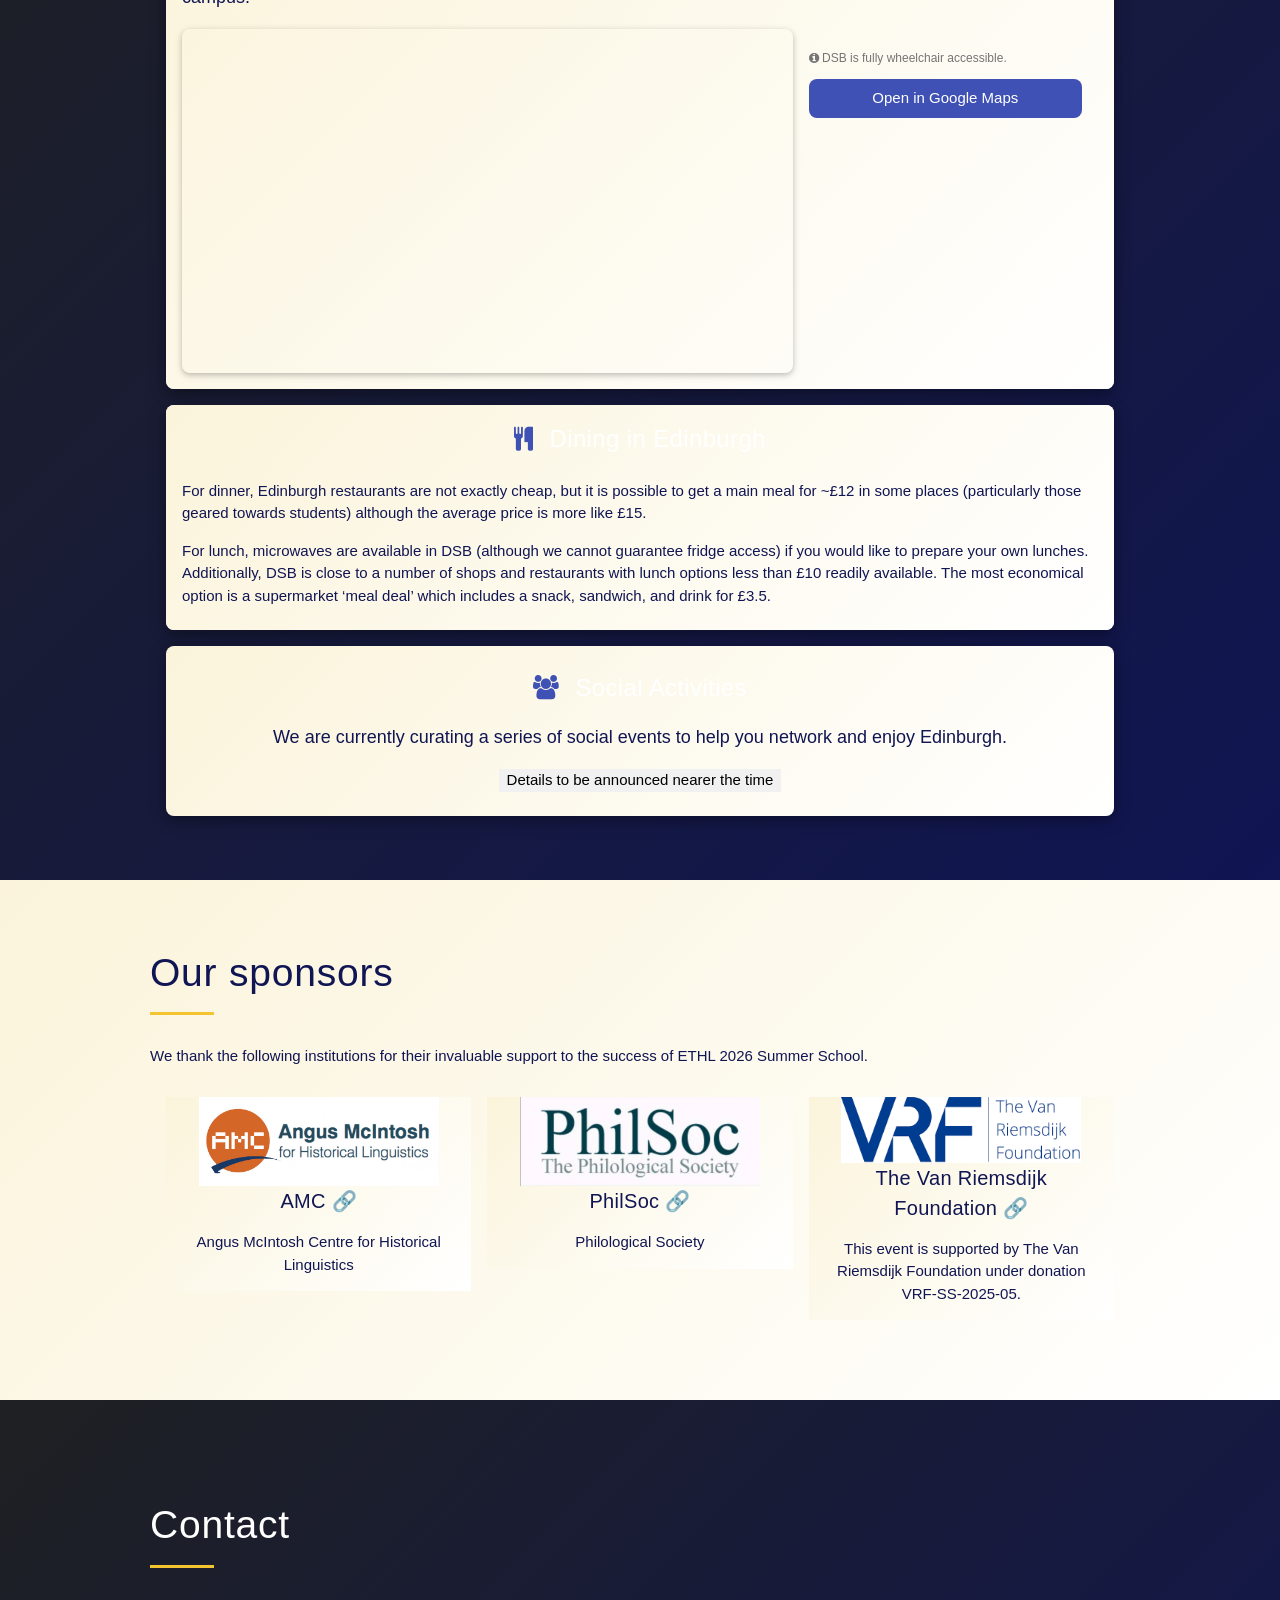
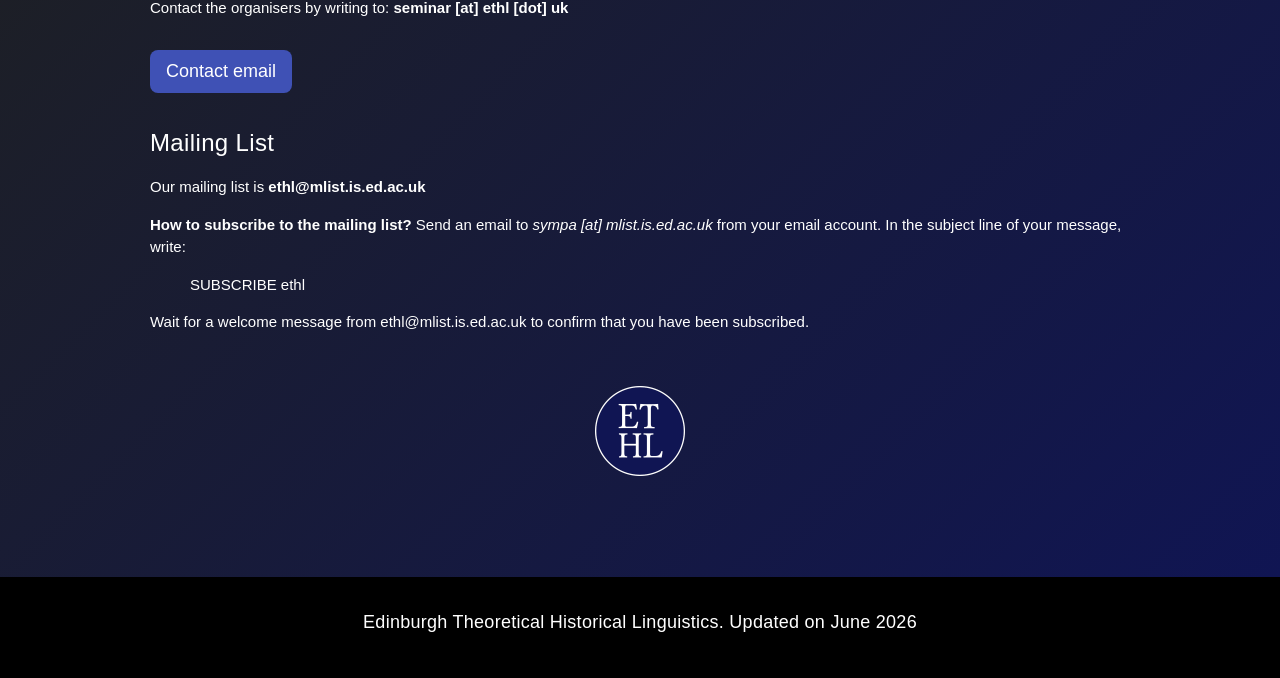
==== commit 95b7d632: "updated handouts" ====
--- a/index.html
+++ b/index.html
@@ -336,7 +336,9 @@
         <strong class="speaker-name">Deepthi Gopal</strong>
         <p class="talk-title">Auxiliary sources of historical phonology</p>
         <p class="download-links">
-            <a href="pdfs/Ethl2026-Deepthi-1.pdf">📄 1 Slides</a>
+<!--            <a href="pdfs/Ethl2026-Deepthi-1.pdf">📄 1 Slides</a> -->
+            <a href="pdfs/Ethl2026-Deepthi-2.pdf">📄 Slides</a> 
+
         </p>
     </div>
 
